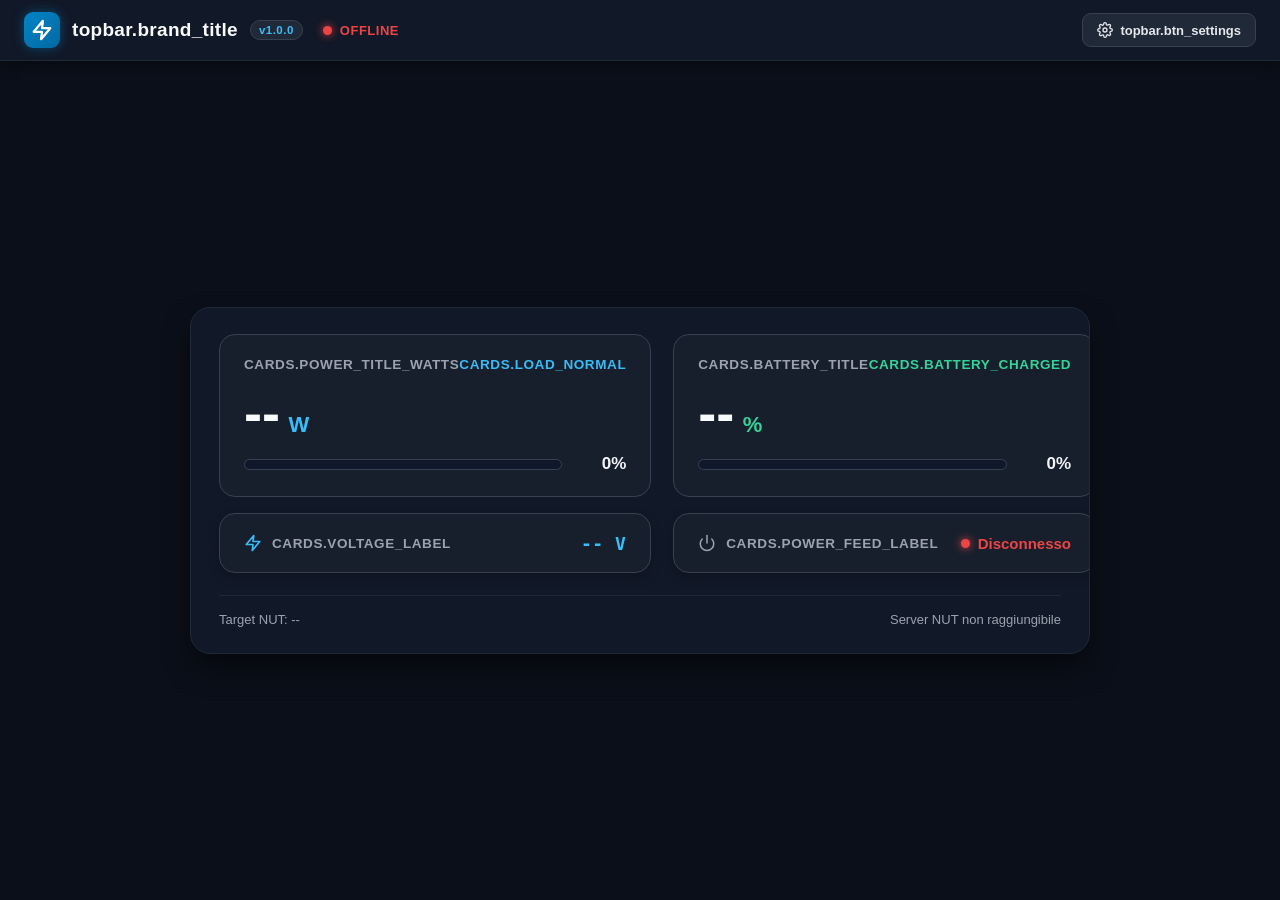
==== image/static/index.html @ e7d31c5c "Organizing folders" ====
<!DOCTYPE html>
<html lang="it">
<head>
  <meta charset="UTF-8">
  <meta name="viewport" content="width=device-width, initial-scale=1.0">
  <title>UPS Web Dashboard</title>
  <style>
    * {
      box-sizing: border-box;
      margin: 0;
      padding: 0;
      font-family: -apple-system, BlinkMacSystemFont, "Segoe UI", Roboto, Helvetica, Arial, sans-serif;
    }
    
    body {
      background-color: #0b0f19;
      color: #e2e8f0;
      min-height: 100vh;
      display: flex;
      flex-direction: column;
    }

    /* TOP BAR */
    .top-bar {
      width: 100%;
      background: #111827;
      border-bottom: 1px solid #1f2937;
      padding: 12px 24px;
      display: flex;
      justify-content: space-between;
      align-items: center;
      position: sticky;
      top: 0;
      z-index: 40;
      box-shadow: 0 4px 12px rgba(0, 0, 0, 0.4);
    }

    .brand-group {
      display: flex;
      align-items: center;
      gap: 12px;
    }

    .brand-icon {
      width: 36px;
      height: 36px;
      border-radius: 9px;
      background: linear-gradient(135deg, #0284c7, #0369a1);
      display: flex;
      align-items: center;
      justify-content: center;
      color: white;
      box-shadow: 0 0 12px rgba(2, 132, 199, 0.45);
    }

    .brand-title {
      font-size: 19px;
      font-weight: 700;
      letter-spacing: 0.3px;
      color: #f9fafb;
    }

    .version-badge {
      font-size: 11.5px;
      font-weight: 700;
      background: #1f2937;
      border: 1px solid #374151;
      color: #38bdf8;
      padding: 3px 8px;
      border-radius: 999px;
      letter-spacing: 0.5px;
    }

    .status-group {
      display: flex;
      align-items: center;
      gap: 8px;
      margin-left: 8px;
    }

    .status-dot {
      width: 9px;
      height: 9px;
      border-radius: 50%;
      background: #10b981;
      box-shadow: 0 0 8px #10b981;
      transition: all 0.3s ease;
    }

    .status-dot.offline {
      background: #ef4444;
      box-shadow: 0 0 8px #ef4444;
    }

    .status-dot.warning {
      background: #f59e0b;
      box-shadow: 0 0 8px #f59e0b;
    }

    .status-text {
      font-size: 13px;
      font-weight: 600;
      color: #10b981;
      text-transform: uppercase;
      letter-spacing: 0.5px;
    }

    .status-text.offline {
      color: #ef4444;
    }

    .status-text.warning {
      color: #f59e0b;
    }

    /* TOP BAR ACTIONS */
    .top-actions {
      display: flex;
      align-items: center;
      gap: 10px;
    }

    .tab-group {
      display: flex;
      background: #1f2937;
      padding: 3px;
      border-radius: 8px;
      border: 1px solid #374151;
    }

    .tab-btn {
      background: transparent;
      border: none;
      color: #9ca3af;
      padding: 6px 14px;
      font-size: 13px;
      font-weight: 600;
      border-radius: 6px;
      cursor: pointer;
      transition: all 0.2s ease;
    }

    .tab-btn.active {
      background: #0284c7;
      color: #ffffff;
      box-shadow: 0 2px 4px rgba(0,0,0,0.3);
    }

    .action-btn {
      background: #1f2937;
      border: 1px solid #374151;
      color: #e5e7eb;
      padding: 8px 14px;
      font-size: 13px;
      font-weight: 600;
      border-radius: 9px;
      cursor: pointer;
      display: flex;
      align-items: center;
      gap: 7px;
      transition: all 0.2s ease;
    }

    .action-btn:hover {
      background: #374151;
      color: #ffffff;
    }

    .action-btn.btn-lock {
      display: none; /* Shown if auth required */
      color: #38bdf8;
    }

    /* MAIN CONTENT */
    .main-wrapper {
      flex: 1;
      display: flex;
      flex-direction: column;
      align-items: center;
      justify-content: center;
      padding: 28px 20px;
      max-width: 940px;
      width: 100%;
      margin: 0 auto;
    }

    .dashboard-panel {
      width: 100%;
      background: #111827;
      border: 1px solid #1f2937;
      border-radius: 20px;
      padding: 26px 28px;
      box-shadow: 0 15px 30px -5px rgba(0, 0, 0, 0.6);
      position: relative;
      overflow: hidden;
    }

    .grid {
      display: grid;
      grid-template-columns: 1fr 1fr;
      gap: 22px;
    }

    .dash-col {
      display: flex;
      flex-direction: column;
      gap: 16px;
    }

    .dash-col .card {
      flex: 1;
    }

    @media (max-width: 600px) {
      .grid {
        grid-template-columns: 1fr;
      }
      .brand-title {
        display: none;
      }
      .top-bar {
        padding: 10px 14px;
      }
    }

    .card {
      background: rgba(31, 41, 55, 0.45);
      border: 1px solid #374151;
      border-radius: 16px;
      padding: 22px 24px;
      display: flex;
      flex-direction: column;
      justify-content: space-between;
      min-height: 160px;
      transition: border-color 0.3s ease;
    }

    .card:hover {
      border-color: #4b5563;
    }

    .card-header {
      display: flex;
      justify-content: space-between;
      align-items: center;
      font-size: 13.5px;
      text-transform: uppercase;
      font-weight: 700;
      letter-spacing: 0.6px;
      color: #9ca3af;
      margin-bottom: 14px;
    }

    .val-large {
      font-size: 54px;
      font-weight: 800;
      color: #f9fafb;
      line-height: 1;
    }

    .val-unit {
      font-size: 22px;
      font-weight: 700;
      margin-left: 4px;
    }

    .unit-power { color: #38bdf8; }
    .unit-batt { color: #34d399; }

    /* Mode: Progress Bar */
    .bar-mode {
      display: flex;
      flex-direction: column;
      gap: 14px;
    }

    .bar-row {
      display: flex;
      align-items: center;
      gap: 12px;
    }

    .progress-track {
      flex: 1;
      height: 11px;
      background: #0f172a;
      border-radius: 999px;
      overflow: hidden;
      border: 1px solid #374151;
    }

    .progress-fill {
      height: 100%;
      border-radius: 999px;
      transition: width 0.4s ease, background 0.4s ease;
    }

    .fill-power {
      background: linear-gradient(90deg, #0284c7, #38bdf8);
      box-shadow: 0 0 10px rgba(56, 189, 248, 0.4);
    }

    .fill-batt {
      background: linear-gradient(90deg, #059669, #34d399);
      box-shadow: 0 0 10px rgba(52, 211, 153, 0.4);
    }

    .pct-label {
      font-size: 17px;
      font-weight: 800;
      font-variant-numeric: tabular-nums;
      color: #f3f4f6;
      min-width: 52px;
      text-align: right;
    }

    /* Mode: Half-Circle Gauge */
    .gauge-mode {
      display: flex;
      align-items: center;
      justify-content: space-between;
    }

    .gauge-container {
      position: relative;
      width: 105px;
      height: 68px;
      display: flex;
      align-items: flex-end;
      justify-content: center;
    }

    .gauge-svg {
      width: 105px;
      height: 68px;
    }

    .gauge-bg {
      fill: none;
      stroke: #374151;
      stroke-width: 8;
      stroke-linecap: round;
    }

    .gauge-val {
      fill: none;
      stroke-width: 8;
      stroke-linecap: round;
      stroke-dasharray: 110;
      stroke-dashoffset: 110;
      transition: stroke-dashoffset 0.5s ease, stroke 0.4s ease;
    }

    .gauge-power {
      stroke: #38bdf8;
      filter: drop-shadow(0 0 6px rgba(56, 189, 248, 0.5));
    }

    .gauge-batt {
      stroke: #34d399;
      filter: drop-shadow(0 0 6px rgba(52, 211, 153, 0.5));
    }

    .gauge-text {
      position: absolute;
      bottom: 3px;
      font-size: 17px;
      font-weight: 800;
      font-variant-numeric: tabular-nums;
      color: #f9fafb;
    }

    /* SUB-BAR INFO */
    .sub-bar {
      margin-top: 22px;
      padding-top: 16px;
      border-top: 1px solid #1f2937;
      display: flex;
      justify-content: space-between;
      align-items: center;
      font-size: 13px;
      color: #9ca3af;
    }

    /* SETTINGS MODAL */
    .modal-overlay {
      position: fixed;
      inset: 0;
      background: rgba(11, 15, 25, 0.85);
      backdrop-filter: blur(8px);
      display: none;
      align-items: center;
      justify-content: center;
      z-index: 100;
      padding: 16px;
    }

    .modal-overlay.active {
      display: flex;
    }

    .modal-card {
      background: #111827;
      border: 1px solid #374151;
      border-radius: 20px;
      width: 100%;
      max-width: 550px;
      padding: 24px;
      box-shadow: 0 25px 50px -12px rgba(0, 0, 0, 0.8);
      position: relative;
    }

    .modal-header {
      display: flex;
      justify-content: space-between;
      align-items: center;
      padding-bottom: 14px;
      border-bottom: 1px solid #1f2937;
      margin-bottom: 16px;
    }

    .modal-title {
      font-size: 18px;
      font-weight: 700;
      color: #f9fafb;
    }

    .close-btn {
      background: transparent;
      border: none;
      color: #9ca3af;
      font-size: 24px;
      cursor: pointer;
      line-height: 1;
    }

    .close-btn:hover {
      color: #ffffff;
    }

    /* MODAL TABS */
    .modal-tabs {
      display: flex;
      gap: 7px;
      background: #0b0f19;
      border: 1px solid #1f2937;
      border-radius: 12px;
      padding: 5px;
      margin-bottom: 20px;
    }

    .modal-tab-btn {
      flex: 1;
      background: transparent;
      border: 1px solid transparent;
      color: #9ca3af;
      padding: 8px 12px;
      font-size: 12.5px;
      font-weight: 600;
      border-radius: 8px;
      cursor: pointer;
      display: flex;
      align-items: center;
      justify-content: center;
      gap: 7px;
      transition: all 0.2s ease;
    }

    .modal-tab-btn:hover {
      color: #f9fafb;
      background: rgba(255, 255, 255, 0.03);
    }

    .modal-tab-btn.active {
      background: #1f2937;
      color: #38bdf8;
      border-color: rgba(56, 189, 248, 0.3);
      box-shadow: 0 2px 4px rgba(0, 0, 0, 0.25);
    }

    .tab-pane {
      min-height: 200px;
    }

    /* MODE CARDS (ASPETTO TAB) */
    .mode-options-grid {
      display: grid;
      grid-template-columns: 1fr 1fr;
      gap: 12px;
      margin-top: 8px;
    }

    .mode-card {
      background: #0b0f19;
      border: 1px solid #1f2937;
      border-radius: 12px;
      padding: 14px;
      cursor: pointer;
      display: flex;
      flex-direction: column;
      justify-content: space-between;
      gap: 10px;
      transition: all 0.2s ease;
      user-select: none;
    }

    .mode-card:hover {
      border-color: #374151;
      background: #0e1526;
    }

    .mode-card.active {
      border-color: #38bdf8;
      background: rgba(2, 132, 199, 0.1);
      box-shadow: 0 0 0 1px #38bdf8;
    }

    .mode-card-header {
      display: flex;
      align-items: center;
      gap: 8px;
    }

    .mode-radio {
      width: 14px;
      height: 14px;
      border-radius: 50%;
      border: 2px solid #4b5563;
      position: relative;
      flex-shrink: 0;
      transition: all 0.2s ease;
    }

    .mode-card.active .mode-radio {
      border-color: #38bdf8;
    }

    .mode-card.active .mode-radio::after {
      content: '';
      position: absolute;
      width: 6px;
      height: 6px;
      background: #38bdf8;
      border-radius: 50%;
      top: 50%;
      left: 50%;
      transform: translate(-50%, -50%);
    }

    .mode-title {
      font-size: 13.5px;
      font-weight: 700;
      color: #f9fafb;
    }

    .mode-desc {
      font-size: 12px;
      color: #9ca3af;
      line-height: 1.45;
    }

    .mode-preview-bar {
      height: 6px;
      background: #1f2937;
      border-radius: 999px;
      overflow: hidden;
      margin-top: 4px;
    }

    .mode-preview-fill {
      height: 100%;
      width: 65%;
      background: linear-gradient(90deg, #0284c7, #38bdf8);
      border-radius: 999px;
    }

    .mode-preview-gauge {
      display: flex;
      justify-content: center;
      margin-top: 4px;
    }

    /* SECURITY STATUS BANNER */
    .security-status {
      display: flex;
      align-items: center;
      gap: 10px;
      padding: 12px 16px;
      background: #0b0f19;
      border: 1px solid #1f2937;
      border-radius: 10px;
      font-size: 13px;
      color: #9ca3af;
    }

    .security-status.protected {
      color: #34d399;
      border-color: rgba(52, 211, 153, 0.3);
    }

    /* STATUS TAB IN SETTINGS */
    .status-grid {
      display: flex;
      flex-direction: column;
      gap: 12px;
    }

    .status-card {
      background: #0b0f19;
      border: 1px solid #1f2937;
      border-radius: 14px;
      padding: 14px 16px;
    }

    .status-header {
      display: flex;
      justify-content: space-between;
      align-items: center;
      margin-bottom: 10px;
      padding-bottom: 8px;
      border-bottom: 1px solid #1f2937;
    }

    .status-title {
      font-size: 12.5px;
      font-weight: 700;
      color: #38bdf8;
      text-transform: uppercase;
      letter-spacing: 0.5px;
    }

    .status-pill {
      display: inline-flex;
      align-items: center;
      gap: 6px;
      padding: 3px 9px;
      border-radius: 999px;
      font-size: 11px;
      font-weight: 700;
      text-transform: uppercase;
    }

    .status-pill.online {
      background: rgba(16, 185, 129, 0.15);
      color: #34d399;
      border: 1px solid rgba(52, 211, 153, 0.3);
    }

    .status-pill.offline {
      background: rgba(239, 68, 68, 0.15);
      color: #ef4444;
      border: 1px solid rgba(239, 68, 68, 0.3);
    }

    .status-pill.warning {
      background: rgba(245, 158, 11, 0.15);
      color: #f59e0b;
      border: 1px solid rgba(245, 158, 11, 0.3);
    }

    .status-content {
      display: flex;
      flex-direction: column;
      gap: 7px;
    }

    .status-row {
      display: flex;
      justify-content: space-between;
      align-items: center;
      font-size: 13px;
      padding: 3px 0;
    }

    .status-label {
      color: #9ca3af;
    }

    .status-value {
      color: #f9fafb;
      font-weight: 600;
    }

    .status-error-box {
      background: rgba(239, 68, 68, 0.12);
      border: 1px solid rgba(239, 68, 68, 0.3);
      color: #fca5a5;
      padding: 8px 12px;
      border-radius: 8px;
      font-size: 12.5px;
      margin-top: 6px;
      display: flex;
      align-items: center;
      gap: 6px;
    }

    .ups-state-badge {
      font-size: 11px;
      font-weight: 700;
      padding: 2px 8px;
      border-radius: 999px;
      background: rgba(56, 189, 248, 0.12);
      color: #38bdf8;
      border: 1px solid rgba(56, 189, 248, 0.3);
      margin-left: 6px;
    }

    .ups-state-badge.battery {
      background: rgba(245, 158, 11, 0.15);
      color: #f59e0b;
      border-color: rgba(245, 158, 11, 0.3);
    }

    /* SEPARATE METRIC BOXES (TENSIONE & ALIMENTAZIONE SOTTO LE CARD) */
    .sub-card {
      background: rgba(31, 41, 55, 0.45);
      border: 1px solid #374151;
      border-radius: 16px;
      padding: 16px 24px;
      display: flex;
      align-items: center;
      justify-content: space-between;
      min-height: 60px;
      transition: all 0.25s ease;
      box-shadow: 0 4px 12px rgba(0, 0, 0, 0.2);
    }

    .sub-card:hover {
      border-color: #4b5563;
      background: rgba(31, 41, 55, 0.65);
    }

    .subbox-label {
      display: flex;
      align-items: center;
      gap: 10px;
      font-size: 13.5px;
      font-weight: 700;
      color: #9ca3af;
      text-transform: uppercase;
      letter-spacing: 0.6px;
    }

    .subbox-badge {
      display: inline-flex;
      align-items: center;
      gap: 8px;
      font-size: 15px;
      font-weight: 700;
    }

    .subbox-badge.voltage {
      color: #38bdf8;
      font-family: ui-monospace, SFMono-Regular, Menlo, Monaco, Consolas, monospace;
      font-size: 18px;
      font-weight: 800;
      letter-spacing: 0.5px;
    }

    .subbox-badge.online {
      color: #34d399;
    }

    .subbox-badge.battery {
      color: #f59e0b;
    }

    .subbox-badge.offline {
      color: #ef4444;
    }

    .poll-presets {
      display: flex;
      gap: 6px;
    }

    .preset-btn {
      background: #0b0f19;
      border: 1px solid #374151;
      color: #9ca3af;
      padding: 6px 11px;
      font-size: 12.5px;
      font-weight: 600;
      border-radius: 7px;
      cursor: pointer;
      transition: all 0.2s ease;
    }

    .preset-btn:hover {
      background: #1f2937;
      color: #38bdf8;
      border-color: #38bdf8;
    }

    .preset-btn.active {
      background: #0284c7;
      color: #ffffff;
      border-color: #0284c7;
    }

    .form-section {
      margin-bottom: 18px;
    }

    .section-label {
      font-size: 12.5px;
      font-weight: 700;
      text-transform: uppercase;
      letter-spacing: 0.5px;
      color: #38bdf8;
      margin-bottom: 10px;
    }

    .form-row {
      display: grid;
      grid-template-columns: 1fr 1fr;
      gap: 12px;
      margin-bottom: 10px;
    }

    .form-group {
      display: flex;
      flex-direction: column;
      gap: 5px;
    }

    .form-group label {
      font-size: 12.5px;
      color: #9ca3af;
    }

    .form-input {
      background: #0b0f19;
      border: 1px solid #374151;
      color: #f9fafb;
      padding: 9px 12px;
      font-size: 13.5px;
      border-radius: 9px;
      outline: none;
      transition: border-color 0.2s ease;
    }

    .form-input:focus {
      border-color: #38bdf8;
    }

    select.form-input {
      cursor: pointer;
      appearance: none;
      -webkit-appearance: none;
      background-image: url("data:image/svg+xml,%3Csvg xmlns='http://www.w3.org/2000/svg' width='12' height='12' viewBox='0 0 24 24' fill='none' stroke='%239ca3af' stroke-width='2.5' stroke-linecap='round' stroke-linejoin='round'%3E%3Cpolyline points='6 9 12 15 18 9'%3E%3C/polyline%3E%3C/svg%3E");
      background-repeat: no-repeat;
      background-position: right 14px center;
      padding-right: 36px;
    }

    .modal-actions {
      display: flex;
      justify-content: flex-end;
      gap: 12px;
      margin-top: 22px;
      padding-top: 16px;
      border-top: 1px solid #1f2937;
    }

    .btn-save {
      background: #0284c7;
      color: white;
      border: none;
      padding: 9px 18px;
      font-size: 13.5px;
      font-weight: 700;
      border-radius: 9px;
      cursor: pointer;
      transition: background 0.2s ease;
    }

    .btn-save:hover {
      background: #0369a1;
    }

    .btn-cancel {
      background: transparent;
      color: #9ca3af;
      border: 1px solid #374151;
      padding: 9px 16px;
      font-size: 13.5px;
      font-weight: 600;
      border-radius: 9px;
      cursor: pointer;
    }

    .btn-cancel:hover {
      background: #1f2937;
      color: #f9fafb;
    }

    .toast-msg {
      font-size: 12.5px;
      min-height: 18px;
      margin-top: 8px;
    }

    /* LOCK SCREEN */
    .lock-overlay {
      position: fixed;
      inset: 0;
      background: rgba(11, 15, 25, 0.95);
      backdrop-filter: blur(10px);
      display: none;
      align-items: center;
      justify-content: center;
      z-index: 200;
      padding: 20px;
    }

    .lock-overlay.active {
      display: flex;
    }

    .lock-card {
      background: #111827;
      border: 1px solid #374151;
      padding: 32px 28px;
      border-radius: 20px;
      width: 100%;
      max-width: 360px;
      text-align: center;
      box-shadow: 0 25px 50px rgba(0,0,0,0.7);
    }
  </style>
</head>
<body>

  <!-- TOP BAR -->
  <header class="top-bar">
    <div class="brand-group">
      <div class="brand-icon">
        <svg width="22" height="22" viewBox="0 0 24 24" fill="none" stroke="currentColor" stroke-width="2.5" stroke-linecap="round" stroke-linejoin="round">
          <polygon points="13 2 3 14 12 14 11 22 21 10 12 10 13 2"></polygon>
        </svg>
      </div>
      <span class="brand-title" data-i18n="topbar.brand_title">UPS Dashboard</span>
      <span id="badge-version" class="version-badge">v1.0.0</span>

      <div class="status-group">
        <div id="conn-dot" class="status-dot"></div>
        <span id="conn-text" class="status-text" data-i18n="topbar.status_online">Online</span>
      </div>
    </div>

    <div class="top-actions">
      <!-- SETTINGS BUTTON -->
      <button class="action-btn" onclick="openSettingsModal()" data-i18n-title="topbar.btn_settings_title" title="Impostazioni Server NUT e Dashboard">
        <svg width="16" height="16" viewBox="0 0 24 24" fill="none" stroke="currentColor" stroke-width="2" stroke-linecap="round" stroke-linejoin="round">
          <circle cx="12" cy="12" r="3"></circle>
          <path d="M19.4 15a1.65 1.65 0 0 0 .33 1.82l.06.06a2 2 0 0 1 0 2.83 2 2 0 0 1-2.83 0l-.06-.06a1.65 1.65 0 0 0-1.82-.33 1.65 1.65 0 0 0-1 1.51V21a2 2 0 0 1-2 2 2 2 0 0 1-2-2v-.09A1.65 1.65 0 0 0 9 19.4a1.65 1.65 0 0 0-1.82.33l-.06.06a2 2 0 0 1-2.83 0 2 2 0 0 1 0-2.83l.06-.06a1.65 1.65 0 0 0 .33-1.82 1.65 1.65 0 0 0-1.51-1H3a2 2 0 0 1-2-2 2 2 0 0 1 2-2h.09A1.65 1.65 0 0 0 4.6 9a1.65 1.65 0 0 0-.33-1.82l-.06-.06a2 2 0 0 1 0-2.83 2 2 0 0 1 2.83 0l.06.06a1.65 1.65 0 0 0 1.82.33H9a1.65 1.65 0 0 0 1-1.51V3a2 2 0 0 1 2-2 2 2 0 0 1 2 2v.09a1.65 1.65 0 0 0 1 1.51 1.65 1.65 0 0 0 1.82-.33l.06-.06a2 2 0 0 1 2.83 0 2 2 0 0 1 0 2.83l-.06.06a1.65 1.65 0 0 0-.33 1.82V9a1.65 1.65 0 0 0 1.51 1H21a2 2 0 0 1 2 2 2 2 0 0 1-2 2h-.09a1.65 1.65 0 0 0-1.51 1z"></path>
        </svg>
        <span data-i18n="topbar.btn_settings">Impostazioni</span>
      </button>

      <!-- LOCK / LOGOUT BUTTON -->
      <button id="btn-lock" class="action-btn btn-lock" onclick="doLogout()" data-i18n-title="topbar.btn_lock_title" title="Blocca sessione">
        <svg width="14" height="14" viewBox="0 0 24 24" fill="none" stroke="currentColor" stroke-width="2.5" stroke-linecap="round" stroke-linejoin="round">
          <rect x="3" y="11" width="18" height="11" rx="2" ry="2"></rect>
          <path d="M7 11V7a5 5 0 0 1 10 0v4"></path>
        </svg>
        <span data-i18n="topbar.btn_lock">Lock</span>
      </button>
    </div>
  </header>

  <!-- MAIN DASHBOARD CONTENT -->
  <main class="main-wrapper">
    <div class="dashboard-panel">
      
      <div class="grid">
        
        <!-- COLONNA SINISTRA: CONSUMO/CARICO & TENSIONE -->
        <div class="dash-col">
          <!-- CARD 1: CONSUMO & CARICO -->
          <div class="card">
            <div class="card-header">
              <span id="title-card-power" data-i18n="cards.power_title_watts">Consumo & Carico</span>
              <span id="label-load-status" style="color: #38bdf8;" data-i18n="cards.load_normal">Normale</span>
            </div>

            <!-- Mode A: Progress Bar -->
            <div id="power-view-bars" class="bar-mode">
              <div id="wrapper-watts-bars">
                <span id="val-watts-bars" class="val-large">--</span>
                <span class="val-unit unit-power">W</span>
              </div>
              <div class="bar-row">
                <div class="progress-track">
                  <div id="bar-load-fill" class="progress-fill fill-power" style="width: 0%;"></div>
                </div>
                <span id="pct-load-bars" class="pct-label">0%</span>
              </div>
            </div>

            <!-- Mode B: Half-Circle Gauge -->
            <div id="power-view-gauge" class="gauge-mode" style="display: none;">
              <div id="wrapper-watts-gauge">
                <span id="val-watts-gauge" class="val-large">--</span>
                <span class="val-unit unit-power">W</span>
              </div>
              <div class="gauge-container">
                <svg class="gauge-svg" viewBox="0 0 100 65">
                  <path class="gauge-bg" d="M 15 55 A 35 35 0 0 1 85 55" />
                  <path id="arc-load" class="gauge-val gauge-power" d="M 15 55 A 35 35 0 0 1 85 55" />
                </svg>
                <span id="pct-load-gauge" class="gauge-text">0%</span>
              </div>
            </div>
          </div>

          <!-- BOX SEPARATO: TENSIONE SOTTO IL CONSUMO/UTILIZZO -->
          <div class="sub-card">
            <div class="subbox-label">
              <svg width="18" height="18" viewBox="0 0 24 24" fill="none" stroke="#38bdf8" stroke-width="2.2" stroke-linecap="round" stroke-linejoin="round">
                <polygon points="13 2 3 14 12 14 11 22 21 10 12 10 13 2"></polygon>
              </svg>
              <span data-i18n="cards.voltage_label">Tensione</span>
            </div>
            <div id="subbox-voltage-val" class="subbox-badge voltage">-- V</div>
          </div>
        </div>

        <!-- COLONNA DESTRA: STATO BATTERIA & ALIMENTAZIONE -->
        <div class="dash-col">
          <!-- CARD 2: STATO BATTERIA -->
          <div class="card">
            <div class="card-header">
              <span data-i18n="cards.battery_title">Stato Batteria</span>
              <span id="label-batt-status" style="color: #34d399;" data-i18n="cards.battery_charged">Carica</span>
            </div>

            <!-- Mode A: Progress Bar -->
            <div id="batt-view-bars" class="bar-mode">
              <div>
                <span id="val-batt-bars" class="val-large">--</span>
                <span class="val-unit unit-batt">%</span>
              </div>
              <div class="bar-row">
                <div class="progress-track">
                  <div id="bar-batt-fill" class="progress-fill fill-batt" style="width: 0%;"></div>
                </div>
                <span id="pct-batt-bars" class="pct-label">0%</span>
              </div>
            </div>

            <!-- Mode B: Half-Circle Gauge -->
            <div id="batt-view-gauge" class="gauge-mode" style="display: none;">
              <div>
                <span id="val-batt-gauge" class="val-large">--</span>
                <span class="val-unit unit-batt">%</span>
              </div>
              <div class="gauge-container">
                <svg class="gauge-svg" viewBox="0 0 100 65">
                  <path class="gauge-bg" d="M 15 55 A 35 35 0 0 1 85 55" />
                  <path id="arc-batt" class="gauge-val gauge-batt" d="M 15 55 A 35 35 0 0 1 85 55" />
                </svg>
                <span id="pct-batt-gauge" class="gauge-text">0%</span>
              </div>
            </div>
          </div>

          <!-- BOX SEPARATO: ALIMENTAZIONE SOTTO LA BATTERIA -->
          <div class="sub-card">
            <div class="subbox-label">
              <svg width="18" height="18" viewBox="0 0 24 24" fill="none" stroke="currentColor" stroke-width="2" stroke-linecap="round" stroke-linejoin="round">
                <path d="M18.36 6.64a9 9 0 1 1-12.73 0"></path>
                <line x1="12" y1="2" x2="12" y2="12"></line>
              </svg>
              <span data-i18n="cards.power_feed_label">Alimentazione</span>
            </div>
            <div id="subbox-mode-container" class="subbox-badge online">
              <span id="subbox-mode-dot" class="status-dot"></span>
              <span id="subbox-mode-text" data-i18n="cards.feed_online">Rete elettrica</span>
            </div>
          </div>
        </div>

      </div>

      <!-- SUB-BAR METADATA -->
      <div class="sub-bar">
        <div>
          <span id="info-target-server">Target NUT: --</span>
        </div>
        <div id="last-update-time" data-i18n="subbar.waiting_data">In attesa dati...</div>
      </div>

    </div>
  </main>

  <!-- SETTINGS MODAL -->
  <div id="settings-modal" class="modal-overlay">
    <div class="modal-card">
      <div class="modal-header">
        <h3 class="modal-title" data-i18n="modal.title">Impostazioni Dashboard</h3>
        <button class="close-btn" onclick="closeSettingsModal()">&times;</button>
      </div>

      <!-- MODAL TABS -->
      <div class="modal-tabs">
        <button type="button" id="tab-btn-status" class="modal-tab-btn active" onclick="switchSettingsTab('status')">
          <svg width="15" height="15" viewBox="0 0 24 24" fill="none" stroke="currentColor" stroke-width="2" stroke-linecap="round" stroke-linejoin="round">
            <polyline points="22 12 18 12 15 21 9 3 6 12 2 12"></polyline>
          </svg>
          <span data-i18n="modal.tab_status">Stato</span>
        </button>
        <button type="button" id="tab-btn-nut" class="modal-tab-btn" onclick="switchSettingsTab('nut')">
          <svg width="15" height="15" viewBox="0 0 24 24" fill="none" stroke="currentColor" stroke-width="2" stroke-linecap="round" stroke-linejoin="round">
            <rect x="2" y="2" width="20" height="8" rx="2" ry="2"></rect>
            <rect x="2" y="14" width="20" height="8" rx="2" ry="2"></rect>
            <line x1="6" y1="6" x2="6.01" y2="6"></line>
            <line x1="6" y1="18" x2="6.01" y2="18"></line>
          </svg>
          <span data-i18n="modal.tab_nut">Server NUT</span>
        </button>
        <button type="button" id="tab-btn-appearance" class="modal-tab-btn" onclick="switchSettingsTab('appearance')">
          <svg width="15" height="15" viewBox="0 0 24 24" fill="none" stroke="currentColor" stroke-width="2" stroke-linecap="round" stroke-linejoin="round">
            <circle cx="12" cy="12" r="10"></circle>
            <path d="M12 2a10 10 0 0 1 10 10c0 5.523-4.477 10-10 10"></path>
            <path d="M12 6v6l4 2"></path>
          </svg>
          <span data-i18n="modal.tab_appearance">Aspetto</span>
        </button>
        <button type="button" id="tab-btn-security" class="modal-tab-btn" onclick="switchSettingsTab('security')">
          <svg width="15" height="15" viewBox="0 0 24 24" fill="none" stroke="currentColor" stroke-width="2" stroke-linecap="round" stroke-linejoin="round">
            <rect x="3" y="11" width="18" height="11" rx="2" ry="2"></rect>
            <path d="M7 11V7a5 5 0 0 1 10 0v4"></path>
          </svg>
          <span data-i18n="modal.tab_security">Sicurezza</span>
        </button>
      </div>

      <form id="settings-form" novalidate onsubmit="handleSaveSettings(event)">
        
        <!-- TAB 0: STATO -->
        <div id="tab-pane-status" class="tab-pane">
          <div class="status-grid">
            
            <!-- Connessione Server NUT -->
            <div class="status-card">
              <div class="status-header">
                <span class="status-title" data-i18n="tab_status.card_conn_title">Connessione Server NUT</span>
                <span id="stat-pill-conn" class="status-pill online">ONLINE</span>
              </div>
              <div class="status-content">
                <div class="status-row">
                  <span class="status-label" data-i18n="tab_status.field_host_port">Host & Porta</span>
                  <span id="stat-val-target" class="status-value">--</span>
                </div>
                <div class="status-row">
                  <span class="status-label" data-i18n="tab_status.field_ups_id">Identificativo UPS</span>
                  <span id="stat-val-ups" class="status-value">--</span>
                </div>
                <div class="status-row">
                  <span class="status-label" data-i18n="tab_status.field_last_sync">Ultimo Sync</span>
                  <span id="stat-val-sync" class="status-value">--</span>
                </div>
                <div id="stat-box-error" class="status-error-box" style="display: none;">
                  <svg width="14" height="14" viewBox="0 0 24 24" fill="none" stroke="currentColor" stroke-width="2"><circle cx="12" cy="12" r="10"></circle><line x1="12" y1="8" x2="12" y2="12"></line><line x1="12" y1="16" x2="12.01" y2="16"></line></svg>
                  <span id="stat-msg-error">Errore di connessione</span>
                </div>
              </div>
            </div>

            <!-- Stato Operativo Hardware UPS -->
            <div class="status-card">
              <div class="status-header">
                <span class="status-title" data-i18n="tab_status.card_ups_title">Stato Operativo UPS</span>
                <span id="stat-pill-mode" class="status-pill online">IN LINEA (OL)</span>
              </div>
              <div class="status-content">
                <div class="status-row">
                  <span class="status-label" data-i18n="tab_status.field_feed">Alimentazione</span>
                  <span id="stat-val-mode" class="status-value">Rete elettrica</span>
                </div>
                <div class="status-row">
                  <span class="status-label" data-i18n="tab_status.field_model">Modello Rilevato</span>
                  <span id="stat-val-model" class="status-value">--</span>
                </div>
                <div class="status-row">
                  <span class="status-label" data-i18n="tab_status.field_max_watts">Potenza Massima</span>
                  <span id="stat-val-maxwatts" class="status-value">-- W</span>
                </div>
                <div class="status-row">
                  <span class="status-label" data-i18n="tab_status.field_metrics">Carico / Batteria</span>
                  <span id="stat-val-metrics" class="status-value">-- % / -- %</span>
                </div>
                <div class="status-row">
                  <span class="status-label" data-i18n="tab_status.field_refresh_rate">Frequenza Refresh</span>
                  <span id="stat-val-poll" class="status-value">2.0s</span>
                </div>
                <div class="status-row">
                  <span class="status-label" data-i18n="tab_status.field_voltage">Tensione di Rete</span>
                  <span id="stat-val-voltage" class="status-value">-- V</span>
                </div>
              </div>
            </div>

          </div>
        </div>

        <!-- TAB 1: SERVER NUT -->
        <div id="tab-pane-nut" class="tab-pane" style="display: none;">
          <div class="form-section">
            <div class="section-label" data-i18n="tab_nut.section_conn_status">Stato Connessione Attuale</div>
            <div id="nut-status-banner" class="security-status">
              <span id="nut-status-dot" class="status-dot"></span>
              <span id="nut-status-text">In attesa verifica...</span>
            </div>
          </div>
          <div class="form-section">
            <div class="section-label" data-i18n="tab_nut.section_params">Parametri Connessione</div>
            <div class="form-row">
              <div class="form-group">
                <label for="cfg-host" data-i18n="tab_nut.label_host">Host o IP</label>
                <input id="cfg-host" class="form-input" data-i18n-ph="tab_nut.ph_host" placeholder="es. 192.168.1.50">
              </div>
              <div class="form-group">
                <label for="cfg-port" data-i18n="tab_nut.label_port">Porta TCP</label>
                <input id="cfg-port" type="number" class="form-input" placeholder="3493">
              </div>
            </div>
            <div class="form-group">
              <label for="cfg-ups-name" data-i18n="tab_nut.label_ups_name">Nome UPS</label>
              <input id="cfg-ups-name" class="form-input" data-i18n-ph="tab_nut.ph_ups_name" placeholder="ups">
            </div>
          </div>

          <div class="form-section">
            <div class="section-label" data-i18n="tab_nut.section_credentials">Credenziali Demone NUT (Opzionali)</div>
            <div class="form-row">
              <div class="form-group">
                <label for="cfg-nut-user" data-i18n="tab_nut.label_nut_user">Username NUT</label>
                <input id="cfg-nut-user" class="form-input" data-i18n-ph="tab_nut.ph_nut_user" placeholder="es. upsmon">
              </div>
              <div class="form-group">
                <label for="cfg-nut-pwd" data-i18n="tab_nut.label_nut_pwd">Password NUT</label>
                <input id="cfg-nut-pwd" type="password" class="form-input" placeholder="Lascia vuoto per non cambiare">
              </div>
            </div>
          </div>

          <div class="form-section">
            <div class="section-label" data-i18n="tab_nut.section_polling">Frequenza di Aggiornamento</div>
            <div class="form-group">
              <label for="cfg-poll-interval" data-i18n="tab_nut.label_polling">Intervallo Aggiornamento Dati</label>
              <div style="display: flex; align-items: center; gap: 8px;">
                <input id="cfg-poll-interval" type="number" step="0.5" min="0.5" max="60" class="form-input" style="width: 85px; text-align: center;" placeholder="2.0" oninput="setPollInterval(this.value, false)">
                <span data-i18n="tab_nut.unit_sec" style="font-size: 13px; color: #9ca3af;">sec</span>
                <div class="poll-presets">
                  <button type="button" class="preset-btn" onclick="setPollInterval(1, true)">1s</button>
                  <button type="button" class="preset-btn" onclick="setPollInterval(2, true)">2s</button>
                  <button type="button" class="preset-btn" onclick="setPollInterval(5, true)">5s</button>
                  <button type="button" class="preset-btn" onclick="setPollInterval(10, true)">10s</button>
                </div>
              </div>
              <span data-i18n="tab_nut.desc_polling" style="font-size: 12px; color: #6b7280; margin-top: 5px;">
                Intervallo in secondi tra le interrogazioni al server NUT e il refresh a video (predefinito: 2s).
              </span>
            </div>
          </div>
        </div>

        <!-- TAB 2: ASPETTO (SEMICERCHIO O BARRA & LINGUA) -->
        <div id="tab-pane-appearance" class="tab-pane" style="display: none;">
          <div class="form-section">
            <div class="section-label" data-i18n="tab_appearance.section_style">Stile Indicatori Telemetria</div>
            <div class="mode-options-grid">
              <div id="opt-mode-bars" class="mode-card active" onclick="selectSettingsMode('bars')">
                <div class="mode-card-header">
                  <div class="mode-radio"></div>
                  <span class="mode-title" data-i18n="tab_appearance.mode_bars_title">Barre Orizzontali</span>
                </div>
                <div class="mode-desc" data-i18n="tab_appearance.mode_bars_desc">Visualizzazione lineare e compatta con barre di riempimento a gradiente dinamico.</div>
                <div class="mode-preview-bar">
                  <div class="mode-preview-fill"></div>
                </div>
              </div>

              <div id="opt-mode-gauge" class="mode-card" onclick="selectSettingsMode('gauge')">
                <div class="mode-card-header">
                  <div class="mode-radio"></div>
                  <span class="mode-title" data-i18n="tab_appearance.mode_gauge_title">Semicerchio (Gauge)</span>
                </div>
                <div class="mode-desc" data-i18n="tab_appearance.mode_gauge_desc">Cruscotto grafico con indicatori circolari ad arco SVG ispirati a strumenti analogici.</div>
                <div class="mode-preview-gauge">
                  <svg width="56" height="32" viewBox="0 0 100 55">
                    <path class="gauge-bg" d="M 15 50 A 35 35 0 0 1 85 50" />
                    <path class="gauge-val" d="M 15 50 A 35 35 0 0 1 85 50" style="stroke: #38bdf8; stroke-dasharray: 110; stroke-dashoffset: 40;" />
                  </svg>
                </div>
              </div>
            </div>
            <div style="font-size: 12.5px; color: #6b7280; margin-top: 14px; text-align: center;" data-i18n="tab_appearance.mode_note">
              La modalità scelta viene applicata immediatamente alla dashboard e memorizzata nel browser.
            </div>
          </div>

          <!-- LINGUA DELL'INTERFACCIA -->
          <div class="form-section">
            <div class="section-label" data-i18n="tab_appearance.section_lang">Lingua dell'Interfaccia</div>
            <div class="form-group">
              <select id="cfg-language" class="form-input" onchange="handleLanguageChange(this.value)">
                <option value="auto" data-i18n="tab_appearance.lang_auto">🌐 Automatica (Riconosciuta dal browser)</option>
                <option value="it">🇮🇹 Italiano</option>
                <option value="en">🇬🇧 English</option>
              </select>
              <span style="font-size: 12px; color: #6b7280; margin-top: 5px;" data-i18n="tab_appearance.lang_desc">
                Seleziona la lingua preferita o usa l'impostazione automatica basata sul tuo browser.
              </span>
            </div>
          </div>
        </div>

        <!-- TAB 3: SICUREZZA -->
        <div id="tab-pane-security" class="tab-pane" style="display: none;">
          <div class="form-section">
            <div class="section-label" data-i18n="tab_security.section_auth_status">Stato Autenticazione Portale</div>
            <div id="security-status-badge" class="security-status"></div>
          </div>

          <div class="form-section">
            <div class="section-label" data-i18n="tab_security.section_update_pwd">Aggiorna Password Dashboard</div>
            <div class="form-group">
              <label for="cfg-dash-pwd" data-i18n="tab_security.label_new_pwd">Nuova Password Dashboard</label>
              <input id="cfg-dash-pwd" type="password" class="form-input" data-i18n-ph="tab_security.ph_new_pwd" placeholder="Lascia vuoto per mantenere l'attuale">
              <span style="font-size: 12px; color: #6b7280; margin-top: 5px;" data-i18n="tab_security.pwd_note">
                Cifratura irreversibile con PBKDF2-HMAC-SHA256 (100.000 iterazioni crittografiche).
              </span>
            </div>
          </div>
        </div>

        <div id="settings-toast" class="toast-msg"></div>

        <div class="modal-actions">
          <button type="button" class="btn-cancel" onclick="closeSettingsModal()" data-i18n="modal.btn_cancel">Annulla</button>
          <button type="submit" class="btn-save" data-i18n="modal.btn_save">Salva Modifiche</button>
        </div>

      </form>
    </div>
  </div>

  <!-- PASSWORD LOCK OVERLAY -->
  <div id="lock-screen" class="lock-overlay">
    <div class="lock-card">
      <div style="font-size: 32px; margin-bottom: 10px;">🔒</div>
      <div style="font-size: 19px; font-weight: 700; color: #f9fafb;" data-i18n="lock_screen.title">Accesso Protetto</div>
      <div style="font-size: 13px; color: #9ca3af; margin-top: 6px; margin-bottom: 16px;" data-i18n="lock_screen.desc">Inserisci la password per sbloccare la dashboard</div>
      <form onsubmit="handleLogin(event)">
        <input id="pwd-field" type="password" class="form-input" style="width: 100%; text-align: center; margin-bottom: 14px;" data-i18n-ph="lock_screen.ph_pwd" placeholder="Password..." autocomplete="current-password" required>
        <button type="submit" class="btn-save" style="width: 100%; padding: 11px;" data-i18n="lock_screen.btn_login">Accedi</button>
      </form>
      <div id="login-error" style="color: #ef4444; font-size: 12.5px; margin-top: 10px; min-height: 18px;"></div>
    </div>
  </div>

  <script>
    // ==========================================
    // SELECTION-SAFE DOM HELPERS
    // (Prevents periodic polling from disrupting active user text selection)
    // ==========================================
    function isNodeSelected(node) {
      if (!node) return false;
      const sel = window.getSelection();
      if (!sel || sel.isCollapsed || sel.rangeCount === 0) return false;
      try {
        const range = sel.getRangeAt(0);
        if (typeof range.intersectsNode === 'function') {
          return range.intersectsNode(node);
        }
      } catch (e) {
        // Fallback for exceptional nodes
      }
      return false;
    }

    function safeSetText(elOrId, text) {
      const el = typeof elOrId === 'string' ? document.getElementById(elOrId) : elOrId;
      if (!el) return;
      const str = String(text ?? '');
      if (el.textContent === str) return; // Do not touch DOM node if identical
      if (isNodeSelected(el)) return;     // Do not interrupt active text selection
      el.textContent = str;
    }

    function safeSetClass(elOrId, className) {
      const el = typeof elOrId === 'string' ? document.getElementById(elOrId) : elOrId;
      if (!el) return;
      if (el.className !== className) {
        el.className = className;
      }
    }

    function safeSetStyle(elOrId, prop, value) {
      const el = typeof elOrId === 'string' ? document.getElementById(elOrId) : elOrId;
      if (!el) return;
      if (el.style[prop] !== value) {
        el.style[prop] = value;
      }
    }

    // ==========================================
    // 1. I18N (INTERNATIONALIZATION) MODULE
    // ==========================================
    let currentLangSetting = localStorage.getItem('ups_language') || 'auto';
    let activeLangCode = 'en';
    let availableLocales = [
      { code: 'it', name: 'Italiano', flag: '🇮🇹' },
      { code: 'en', name: 'English', flag: '🇬🇧' }
    ];
    let loadedLocales = {};
    let lastStatsData = null;
    let lastSettingsData = null;

    // Detect browser language (ISO 639-1 code)
    function getBrowserLanguage() {
      const navLang = navigator.language || navigator.userLanguage || 'en';
      return navLang.split('-')[0].toLowerCase();
    }

    // Traverse dot-separated paths in an object
    function getKeyValue(obj, path) {
      if (!obj || !path) return null;
      const parts = path.split('.');
      let cur = obj;
      for (const p of parts) {
        if (cur && typeof cur === 'object' && p in cur) {
          cur = cur[p];
        } else {
          return null;
        }
      }
      return typeof cur === 'string' ? cur : null;
    }

    // Translate string with fallback to English
    function t(key, fallback = '') {
      let val = null;
      if (loadedLocales[activeLangCode]) {
        val = getKeyValue(loadedLocales[activeLangCode], key);
      }
      if (val === null && loadedLocales['en']) {
        val = getKeyValue(loadedLocales['en'], key);
      }
      return val !== null ? val : (fallback || key);
    }

    // Translate UPS status code(s)
    function translateUpsStatus(rawStatus) {
      if (!rawStatus) return t('cards.feed_online', 'Rete elettrica');
      const curMap = loadedLocales[activeLangCode]?.ups_status_map || {};
      const enMap = loadedLocales['en']?.ups_status_map || {};
      const map = Object.assign({}, enMap, curMap);
      if (map[rawStatus]) return map[rawStatus];

      const parts = rawStatus.split(/\s+/);
      const translated = parts.map(p => map[p] || p);
      return translated.join(' • ');
    }

    // Fetch and cache locale JSON
    async function loadLocale(code) {
      if (loadedLocales[code]) return loadedLocales[code];
      try {
        const res = await fetch('/locales/' + code + '.json');
        if (!res.ok) throw new Error('HTTP ' + res.status);
        const data = await res.json();
        loadedLocales[code] = data;
        return data;
      } catch (err) {
        console.warn('Could not load locale ' + code + ':', err);
        return null;
      }
    }

    // Apply translations to all data-i18n attributes
    function applyTranslations() {
      document.querySelectorAll('[data-i18n]').forEach(el => {
        const key = el.getAttribute('data-i18n');
        const translated = t(key);
        if (translated) el.innerText = translated;
      });

      document.querySelectorAll('[data-i18n-ph]').forEach(el => {
        const key = el.getAttribute('data-i18n-ph');
        const translated = t(key);
        if (translated) el.placeholder = translated;
      });

      document.querySelectorAll('[data-i18n-title]').forEach(el => {
        const key = el.getAttribute('data-i18n-title');
        const translated = t(key);
        if (translated) el.title = translated;
      });

      document.documentElement.lang = activeLangCode;
    }

    // Switch and apply language
    async function setLanguage(langCode, save = true) {
      if (save) {
        localStorage.setItem('ups_language', langCode);
        currentLangSetting = langCode;
      }

      let targetCode = 'en';
      if (langCode === 'auto') {
        const bLang = getBrowserLanguage();
        const found = availableLocales.some(l => l.code === bLang);
        targetCode = found ? bLang : 'en';
      } else {
        targetCode = langCode;
      }

      activeLangCode = targetCode;

      // Always load English for fallback
      if (!loadedLocales['en']) {
        await loadLocale('en');
      }

      // Load target if not loaded
      if (activeLangCode !== 'en' && !loadedLocales[activeLangCode]) {
        await loadLocale(activeLangCode);
      }

      const sel = document.getElementById('cfg-language');
      if (sel) {
        sel.value = currentLangSetting;
      }

      applyTranslations();

      if (lastStatsData) {
        updateUI(lastStatsData);
      }
      if (lastSettingsData && document.getElementById('settings-modal').classList.contains('active')) {
        populateSettingsModal(lastSettingsData);
      }
    }

    function handleLanguageChange(val) {
      setLanguage(val, true);
    }

    async function initLocales() {
      try {
        const res = await fetch('/api/locales');
        if (res.ok) {
          const data = await res.json();
          if (Array.isArray(data.locales) && data.locales.length > 0) {
            availableLocales = data.locales;
          }
        }
      } catch (e) {
        console.warn('Using default locales list:', e);
      }

      const sel = document.getElementById('cfg-language');
      if (sel) {
        sel.innerHTML = '';
        const autoOpt = document.createElement('option');
        autoOpt.value = 'auto';
        autoOpt.setAttribute('data-i18n', 'tab_appearance.lang_auto');
        autoOpt.textContent = '🌐 Automatica (Riconosciuta dal browser)';
        sel.appendChild(autoOpt);

        availableLocales.forEach(loc => {
          const opt = document.createElement('option');
          opt.value = loc.code;
          opt.textContent = `${loc.flag} ${loc.name}`;
          sel.appendChild(opt);
        });

        sel.value = currentLangSetting;
      }

      await setLanguage(currentLangSetting, false);
    }

    // ==========================================
    // 2. VIEW MODE & DISPLAY
    // ==========================================
    let currentMode = localStorage.getItem('ups_view_mode') || 'bars';
    switchMode(currentMode, false);

    function switchMode(mode, save = true) {
      currentMode = mode;
      if (save) localStorage.setItem('ups_view_mode', mode);

      const isBars = mode === 'bars';

      const optBars = document.getElementById('opt-mode-bars');
      const optGauge = document.getElementById('opt-mode-gauge');
      if (optBars) optBars.classList.toggle('active', isBars);
      if (optGauge) optGauge.classList.toggle('active', !isBars);

      document.getElementById('power-view-bars').style.display = isBars ? 'flex' : 'none';
      document.getElementById('power-view-gauge').style.display = isBars ? 'none' : 'flex';

      document.getElementById('batt-view-bars').style.display = isBars ? 'flex' : 'none';
      document.getElementById('batt-view-gauge').style.display = isBars ? 'none' : 'flex';
    }

    function selectSettingsMode(mode) {
      switchMode(mode, true);
    }

    // ==========================================
    // 3. POLLING & SETTINGS TABS
    // ==========================================
    function setPollInterval(sec, updateInput = true) {
      const s = parseFloat(sec);
      if (updateInput && !isNaN(s)) {
        document.getElementById('cfg-poll-interval').value = s;
      }
      document.querySelectorAll('.preset-btn').forEach(btn => {
        btn.classList.toggle('active', parseFloat(btn.innerText) === s);
      });
    }

    let currentPollIntervalMs = 2000;
    let pollTimerId = null;

    function restartPolling(seconds) {
      const s = parseFloat(seconds);
      if (!isNaN(s) && s >= 0.5) {
        currentPollIntervalMs = Math.round(s * 1000);
      }
      if (pollTimerId) clearInterval(pollTimerId);
      pollTimerId = setInterval(fetchStats, currentPollIntervalMs);
    }

    function switchSettingsTab(tabName) {
      const tabs = ['status', 'nut', 'appearance', 'security'];
      tabs.forEach(t => {
        const btn = document.getElementById('tab-btn-' + t);
        const pane = document.getElementById('tab-pane-' + t);
        if (btn) btn.classList.toggle('active', t === tabName);
        if (pane) pane.style.display = (t === tabName) ? 'block' : 'none';
      });
    }

    // ==========================================
    // 4. MAIN UI UPDATER
    // ==========================================
    function updateUI(data) {
      lastStatsData = data;
      const isOnline = data.status === 'online';
      
      // Update Version
      if (data.version) {
        safeSetText('badge-version', 'v' + data.version);
      }

      // Connection Status & UPS State
      const dot = document.getElementById('conn-dot');
      const connText = document.getElementById('conn-text');
      const isBattery = data.ups_status_raw && data.ups_status_raw.includes('OB');

      // Target NUT info
      if (data.nut_host && data.nut_port) {
        const ups = data.ups_name ? ` (${data.ups_name})` : '';
        safeSetText('info-target-server', `${t('subbar.target_nut', 'Target NUT')}: ${data.nut_host}:${data.nut_port}${ups}`);
      }

      if (!isOnline) {
        safeSetClass(dot, 'status-dot offline');
        safeSetClass(connText, 'status-text offline');
        safeSetText(connText, t('topbar.status_offline', 'Offline'));
        safeSetText('last-update-time', data.error_message ? (t('subbar.error_prefix', 'Errore: ') + data.error_message) : t('subbar.nut_unreachable', 'Server NUT non raggiungibile'));
        safeSetText('subbox-voltage-val', '-- V');
        safeSetClass('subbox-mode-container', 'subbox-badge offline');
        safeSetText('subbox-mode-text', t('cards.feed_disconnected', 'Disconnesso'));
        safeSetClass('subbox-mode-dot', 'status-dot offline');
        return;
      }

      const displayUpsStatus = translateUpsStatus(data.ups_status_raw || data.ups_status || (isBattery ? 'OB' : 'OL'));

      if (isBattery) {
        safeSetClass(dot, 'status-dot warning');
        safeSetClass(connText, 'status-text warning');
        safeSetText(connText, t('topbar.status_battery', 'Su Batteria (OB)'));
      } else {
        safeSetClass(dot, 'status-dot');
        safeSetClass(connText, 'status-text');
        safeSetText(connText, t('topbar.status_online', 'Online'));
      }

      // Watts
      const hasWatts = data.watts !== null && data.watts !== undefined;
      const titlePower = document.getElementById('title-card-power');
      const wrapWattsBars = document.getElementById('wrapper-watts-bars');
      const wrapWattsGauge = document.getElementById('wrapper-watts-gauge');
      const powerViewGauge = document.getElementById('power-view-gauge');

      if (hasWatts) {
        safeSetText(titlePower, t('cards.power_title_watts', 'Consumo & Carico'));
        safeSetStyle(wrapWattsBars, 'display', 'block');
        safeSetStyle(wrapWattsGauge, 'display', 'block');
        safeSetStyle(powerViewGauge, 'justifyContent', 'space-between');
        safeSetText('val-watts-bars', data.watts);
        safeSetText('val-watts-gauge', data.watts);
      } else {
        safeSetText(titlePower, t('cards.power_title_load', 'Carico UPS'));
        safeSetStyle(wrapWattsBars, 'display', 'none');
        safeSetStyle(wrapWattsGauge, 'display', 'none');
        safeSetStyle(powerViewGauge, 'justifyContent', 'center');
      }

      // Load %
      const load = Math.min(100, Math.max(0, data.load || 0));
      safeSetText('pct-load-bars', load + '%');
      safeSetText('pct-load-gauge', load + '%');

      const barLoad = document.getElementById('bar-load-fill');
      if (barLoad) safeSetStyle(barLoad, 'width', load + '%');

      const arcLoad = document.getElementById('arc-load');
      const offsetLoad = 110 - (110 * (load / 100));
      if (arcLoad) {
        arcLoad.style.strokeDashoffset = String(offsetLoad);
      }

      const loadStatus = document.getElementById('label-load-status');
      if (load > 85) {
        safeSetText(loadStatus, t('cards.load_overload', 'Sovraccarico'));
        safeSetStyle(loadStatus, 'color', '#ef4444');
        if (barLoad) safeSetStyle(barLoad, 'background', '#ef4444');
        if (arcLoad) safeSetStyle(arcLoad, 'stroke', '#ef4444');
      } else if (load > 60) {
        safeSetText(loadStatus, t('cards.load_high', 'Elevato'));
        safeSetStyle(loadStatus, 'color', '#f59e0b');
        if (barLoad) safeSetStyle(barLoad, 'background', '#f59e0b');
        if (arcLoad) safeSetStyle(arcLoad, 'stroke', '#f59e0b');
      } else {
        safeSetText(loadStatus, t('cards.load_normal', 'Normale'));
        safeSetStyle(loadStatus, 'color', '#38bdf8');
        if (barLoad) safeSetStyle(barLoad, 'background', 'linear-gradient(90deg, #0284c7, #38bdf8)');
        if (arcLoad) safeSetStyle(arcLoad, 'stroke', '#38bdf8');
      }

      // Battery %
      const batt = Math.min(100, Math.max(0, data.battery || 0));
      safeSetText('val-batt-bars', batt);
      safeSetText('val-batt-gauge', batt);
      safeSetText('pct-batt-bars', batt + '%');
      safeSetText('pct-batt-gauge', batt + '%');

      const barBatt = document.getElementById('bar-batt-fill');
      if (barBatt) safeSetStyle(barBatt, 'width', batt + '%');

      const arcBatt = document.getElementById('arc-batt');
      const offsetBatt = 110 - (110 * (batt / 100));
      if (arcBatt) {
        arcBatt.style.strokeDashoffset = String(offsetBatt);
      }

      const battStatus = document.getElementById('label-batt-status');
      if (batt <= 20) {
        safeSetText(battStatus, t('cards.battery_critical', 'Critica'));
        safeSetStyle(battStatus, 'color', '#ef4444');
        if (barBatt) safeSetStyle(barBatt, 'background', '#ef4444');
        if (arcBatt) safeSetStyle(arcBatt, 'stroke', '#ef4444');
      } else if (batt <= 50) {
        safeSetText(battStatus, t('cards.battery_medium', 'Media'));
        safeSetStyle(battStatus, 'color', '#f59e0b');
        if (barBatt) safeSetStyle(barBatt, 'background', '#f59e0b');
        if (arcBatt) safeSetStyle(arcBatt, 'stroke', '#f59e0b');
      } else {
        safeSetText(battStatus, t('cards.battery_charged', 'Carica'));
        safeSetStyle(battStatus, 'color', '#34d399');
        if (barBatt) safeSetStyle(barBatt, 'background', 'linear-gradient(90deg, #059669, #34d399)');
        if (arcBatt) safeSetStyle(arcBatt, 'stroke', '#34d399');
      }

      // Valore tensione nel box sotto l'utilizzo
      if (isOnline && data.voltage !== null && data.voltage !== undefined) {
        const vNum = Number(data.voltage);
        safeSetText('subbox-voltage-val', (vNum % 1 === 0 ? Math.round(vNum) : vNum.toFixed(1)) + ' V');
      } else {
        safeSetText('subbox-voltage-val', isOnline ? '-- V' : '--');
      }

      // Stato alimentazione nel box sotto la percentuale di batteria
      if (isBattery) {
        safeSetClass('subbox-mode-container', 'subbox-badge battery');
        safeSetText('subbox-mode-text', t('cards.feed_battery', 'Batteria'));
        safeSetClass('subbox-mode-dot', 'status-dot warning');
      } else if (data.ups_status_raw && data.ups_status_raw.includes('BYPASS')) {
        safeSetClass('subbox-mode-container', 'subbox-badge warning');
        safeSetText('subbox-mode-text', t('cards.feed_bypass', 'Bypass'));
        safeSetClass('subbox-mode-dot', 'status-dot warning');
      } else {
        safeSetClass('subbox-mode-container', 'subbox-badge online');
        safeSetText('subbox-mode-text', t('cards.feed_online', 'Rete elettrica'));
        safeSetClass('subbox-mode-dot', 'status-dot');
      }

      // Se presente potenza nominale, sincronizza il campo nel tab Stato
      if (data.nominal_watts) {
        safeSetText('stat-val-maxwatts', `${data.nominal_watts} W`);
      }

      // Timestamp
      const now = new Date();
      safeSetText('last-update-time', t('subbar.last_update', 'Ultimo aggiornamento: ') + now.toLocaleTimeString());

      // Show Lock button if server requires password
      if (data.auth_required) {
        safeSetStyle('btn-lock', 'display', 'flex');
      }
    }

    async function fetchStats() {
      try {
        const res = await fetch('/api/stats');
        if (res.status === 401) {
          if (pollTimerId) {
            clearInterval(pollTimerId);
            pollTimerId = null;
          }
          showLockScreen();
          return;
        }
        if (!res.ok) throw new Error('HTTP ' + res.status);
        const data = await res.json();
        hideLockScreen();
        if (data.poll_interval && typeof data.poll_interval === 'number') {
          const expectedMs = Math.round(data.poll_interval * 1000);
          if (expectedMs !== currentPollIntervalMs) {
            restartPolling(data.poll_interval);
          }
        }
        updateUI(data);
      } catch (err) {
        updateUI({ status: 'offline', watts: null, load: 0, battery: 0 });
      }
    }

    // ==========================================
    // 5. LOCK SCREEN & AUTH
    // ==========================================
    function showLockScreen() {
      document.getElementById('lock-screen').classList.add('active');
      document.getElementById('btn-lock').style.display = 'none';
      document.getElementById('pwd-field').focus();
    }

    function hideLockScreen() {
      document.getElementById('lock-screen').classList.remove('active');
      document.getElementById('login-error').innerText = '';
    }

    async function handleLogin(e) {
      e.preventDefault();
      const pwd = document.getElementById('pwd-field').value;
      const errorDiv = document.getElementById('login-error');
      errorDiv.innerText = '';

      try {
        const res = await fetch('/api/login', {
          method: 'POST',
          headers: { 'Content-Type': 'application/json' },
          body: JSON.stringify({ password: pwd })
        });
        const data = await res.json();
        if (res.ok && data.success) {
          document.getElementById('pwd-field').value = '';
          hideLockScreen();
          fetchStats();
          restartPolling(currentPollIntervalMs / 1000);
        } else {
          errorDiv.innerText = data.error || t('lock_screen.err_wrong_pwd', 'Password errata');
        }
      } catch (err) {
        errorDiv.innerText = t('lock_screen.err_conn', 'Errore di connessione al server');
      }
    }

    async function doLogout() {
      try {
        await fetch('/api/logout', { method: 'POST' });
      } catch (e) {}
      if (pollTimerId) {
        clearInterval(pollTimerId);
        pollTimerId = null;
      }
      showLockScreen();
    }

    // ==========================================
    // 6. SETTINGS MODAL & FORM
    // ==========================================
    function populateSettingsModal(cfg) {
      lastSettingsData = cfg;
      document.getElementById('cfg-host').value = cfg.nut_host || '';
      document.getElementById('cfg-port').value = cfg.nut_port || 3493;
      document.getElementById('cfg-ups-name').value = cfg.ups_name || 'ups';
      document.getElementById('cfg-nut-user').value = cfg.nut_user || '';
      
      const pollSec = cfg.poll_interval || 2.0;
      setPollInterval(pollSec, true);

      const nutPwdInput = document.getElementById('cfg-nut-pwd');
      if (cfg.has_nut_password) {
        nutPwdInput.placeholder = t('tab_nut.ph_nut_pwd_set', '•••••••• (già impostata)');
      } else {
        nutPwdInput.placeholder = t('tab_nut.ph_nut_pwd_unset', 'Nessuna password impostata');
      }

      // Populate Status tab
      const isOnline = cfg.server_status === 'online';
      const isBattery = cfg.ups_status_raw && cfg.ups_status_raw.includes('OB');

      const pillConn = document.getElementById('stat-pill-conn');
      if (pillConn) {
        safeSetClass(pillConn, isOnline ? 'status-pill online' : 'status-pill offline');
        safeSetText(pillConn, isOnline ? t('tab_status.conn_online', 'ONLINE') : t('tab_status.conn_offline', 'OFFLINE'));
      }
      safeSetText('stat-val-target', `${cfg.nut_host}:${cfg.nut_port}`);
      safeSetText('stat-val-ups', cfg.ups_name || 'ups');
      
      const syncTime = cfg.last_update ? new Date(cfg.last_update * 1000).toLocaleTimeString() : t('tab_status.waiting', 'In attesa...');
      safeSetText('stat-val-sync', syncTime);

      const errBox = document.getElementById('stat-box-error');
      if (errBox) {
        if (!isOnline && cfg.error_message) {
          errBox.style.display = 'flex';
          safeSetText('stat-msg-error', cfg.error_message);
        } else {
          errBox.style.display = 'none';
        }
      }

      const pillMode = document.getElementById('stat-pill-mode');
      if (pillMode) {
        if (!isOnline) {
          safeSetClass(pillMode, 'status-pill offline');
          safeSetText(pillMode, t('tab_status.status_offline', 'OFFLINE'));
        } else if (isBattery) {
          safeSetClass(pillMode, 'status-pill warning');
          safeSetText(pillMode, t('tab_status.status_battery', 'SU BATTERIA (OB)'));
        } else {
          safeSetClass(pillMode, 'status-pill online');
          safeSetText(pillMode, t('tab_status.status_online', 'IN LINEA (OL)'));
        }
      }

      let feedText = t('cards.feed_online', 'Rete elettrica');
      if (!isOnline) {
        feedText = t('subbar.nut_unreachable', 'Server NUT non raggiungibile');
      } else if (isBattery) {
        feedText = t('cards.feed_battery', 'Batteria');
      } else if (cfg.ups_status_raw && cfg.ups_status_raw.includes('BYPASS')) {
        feedText = t('cards.feed_bypass', 'Bypass');
      }
      safeSetText('stat-val-mode', feedText);
      safeSetText('stat-val-model', cfg.ups_model || t('tab_status.model_generic', 'Non rilevato o generico'));
      safeSetText('stat-val-maxwatts', (isOnline && cfg.nominal_watts) ? `${cfg.nominal_watts} W` : '--');
      
      const metricsTpl = t('tab_status.metrics_unit', '{load}% carico • {batt}% batteria');
      const metricsStr = isOnline ? metricsTpl.replace('{load}', cfg.load || 0).replace('{batt}', cfg.battery || 0) : '--';
      safeSetText('stat-val-metrics', metricsStr);

      safeSetText('stat-val-poll', `${pollSec}s`);

      if (isOnline && cfg.voltage !== null && cfg.voltage !== undefined) {
        const vNum = Number(cfg.voltage);
        safeSetText('stat-val-voltage', (vNum % 1 === 0 ? Math.round(vNum) : vNum.toFixed(1)) + ' V');
      } else {
        safeSetText('stat-val-voltage', isOnline ? '-- V' : '--');
      }

      // Server NUT tab banner
      const nutBanner = document.getElementById('nut-status-banner');
      if (nutBanner) {
        if (isOnline) {
          nutBanner.className = 'security-status protected';
          nutBanner.style.color = '#34d399';
          nutBanner.style.borderColor = 'rgba(52, 211, 153, 0.3)';
          nutBanner.innerHTML = `
            <span class="status-dot"></span>
            <span><strong>${t('tab_nut.status_connected', 'Server Connesso')}</strong>: ${cfg.nut_host}:${cfg.nut_port} (${cfg.ups_name})</span>
          `;
        } else {
          nutBanner.className = 'security-status';
          nutBanner.style.color = '#ef4444';
          nutBanner.style.borderColor = 'rgba(239, 68, 68, 0.3)';
          nutBanner.innerHTML = `
            <span class="status-dot offline"></span>
            <span><strong>${t('tab_nut.status_not_connected', 'Server Non Connesso')}</strong>: ${cfg.error_message || t('tab_nut.status_unreachable', 'Non raggiungibile')}</span>
          `;
        }
      }

      // Security tab status
      const secBadge = document.getElementById('security-status-badge');
      if (secBadge) {
        if (cfg.has_dashboard_password) {
          secBadge.className = 'security-status protected';
          secBadge.innerHTML = `
            <svg width="15" height="15" viewBox="0 0 24 24" fill="none" stroke="currentColor" stroke-width="2" stroke-linecap="round" stroke-linejoin="round">
              <rect x="3" y="11" width="18" height="11" rx="2" ry="2"></rect><path d="M7 11V7a5 5 0 0 1 10 0v4"></path>
            </svg>
            <span><strong>${t('tab_security.status_protected_strong', 'Accesso Protetto')}</strong>${t('tab_security.status_protected_desc', ': La dashboard richiede autenticazione con password.')}</span>
          `;
        } else {
          secBadge.className = 'security-status';
          secBadge.innerHTML = `
            <svg width="15" height="15" viewBox="0 0 24 24" fill="none" stroke="currentColor" stroke-width="2" stroke-linecap="round" stroke-linejoin="round">
              <circle cx="12" cy="12" r="10"></circle><line x1="12" y1="8" x2="12" y2="12"></line><line x1="12" y1="16" x2="12.01" y2="16"></line>
            </svg>
            <span><strong>${t('tab_security.status_open_strong', 'Accesso Libero')}</strong>${t('tab_security.status_open_desc', ': Nessuna password impostata per la dashboard.')}</span>
          `;
        }
      }

      // Language selector value in modal
      const langSel = document.getElementById('cfg-language');
      if (langSel) {
        langSel.value = currentLangSetting;
      }

      // Keep view mode cards in sync
      switchMode(currentMode, false);
    }

    async function openSettingsModal() {
      const toast = document.getElementById('settings-toast');
      toast.innerText = '';
      
      try {
        const res = await fetch('/api/settings');
        if (res.status === 401) {
          showLockScreen();
          return;
        }
        const cfg = await res.json();
        document.getElementById('cfg-nut-pwd').value = '';
        document.getElementById('cfg-dash-pwd').value = '';

        populateSettingsModal(cfg);

        // Open on Status tab by default
        switchSettingsTab('status');

        document.getElementById('info-target-server').innerText = `${t('subbar.target_nut', 'Target NUT')}: ${cfg.nut_host}:${cfg.nut_port} (${cfg.ups_name})`;
        document.getElementById('settings-modal').classList.add('active');
      } catch (err) {
        alert(t('toasts.alert_load_fail', 'Impossibile caricare le impostazioni: ') + err.message);
      }
    }

    function closeSettingsModal() {
      document.getElementById('settings-modal').classList.remove('active');
    }

    async function handleSaveSettings(e) {
      e.preventDefault();
      const toast = document.getElementById('settings-toast');
      toast.style.color = '#38bdf8';
      toast.innerText = t('toasts.saving', 'Salvataggio in corso...');

      const host = document.getElementById('cfg-host').value.trim();
      const port = parseInt(document.getElementById('cfg-port').value);
      const upsName = document.getElementById('cfg-ups-name').value.trim();

      if (!host || isNaN(port) || !upsName) {
        switchSettingsTab('nut');
        toast.style.color = '#ef4444';
        toast.innerText = t('toasts.err_required_fields', 'Compila Host, Porta e Nome UPS nel tab Server NUT.');
        return;
      }

      const pollVal = parseFloat(document.getElementById('cfg-poll-interval').value);
      if (isNaN(pollVal) || pollVal < 0.5) {
        switchSettingsTab('nut');
        toast.style.color = '#ef4444';
        toast.innerText = t('toasts.err_invalid_poll', 'Intervallo di aggiornamento non valido (minimo 0.5 secondi).');
        return;
      }

      const payload = {
        nut_host: host,
        nut_port: port,
        ups_name: upsName,
        nut_user: document.getElementById('cfg-nut-user').value.trim(),
        poll_interval: pollVal,
      };

      const nutPwd = document.getElementById('cfg-nut-pwd').value;
      if (nutPwd) payload.nut_password = nutPwd;

      const dashPwd = document.getElementById('cfg-dash-pwd').value;
      if (dashPwd) payload.new_dashboard_password = dashPwd;

      try {
        const res = await fetch('/api/settings', {
          method: 'POST',
          headers: { 'Content-Type': 'application/json' },
          body: JSON.stringify(payload)
        });
        const data = await res.json();
        if (res.ok && data.success) {
          toast.style.color = '#10b981';
          toast.innerText = t('toasts.saved', 'Impostazioni salvate con successo!');
          document.getElementById('info-target-server').innerText = `${t('subbar.target_nut', 'Target NUT')}: ${payload.nut_host}:${payload.nut_port} (${payload.ups_name})`;
          restartPolling(pollVal);
          setTimeout(() => {
            closeSettingsModal();
            fetchStats();
          }, 1200);
        } else {
          toast.style.color = '#ef4444';
          toast.innerText = t('toasts.err_prefix', 'Errore: ') + (data.error || 'Salvataggio fallito');
        }
      } catch (err) {
        toast.style.color = '#ef4444';
        toast.innerText = t('toasts.err_network', 'Errore di rete durante il salvataggio');
      }
    }

    // ==========================================
    // 7. BOOTSTRAP
    // ==========================================
    initLocales();
    fetchStats();
    restartPolling(2.0);

    // Pause polling when browser tab/window is hidden or minimized
    document.addEventListener('visibilitychange', () => {
      if (document.hidden) {
        if (pollTimerId) {
          clearInterval(pollTimerId);
          pollTimerId = null;
        }
      } else {
        const lockScreen = document.getElementById('lock-screen');
        if (!lockScreen || !lockScreen.classList.contains('active')) {
          fetchStats();
          if (!pollTimerId) {
            pollTimerId = setInterval(fetchStats, currentPollIntervalMs);
          }
        }
      }
    });
  </script>
</body>
</html>
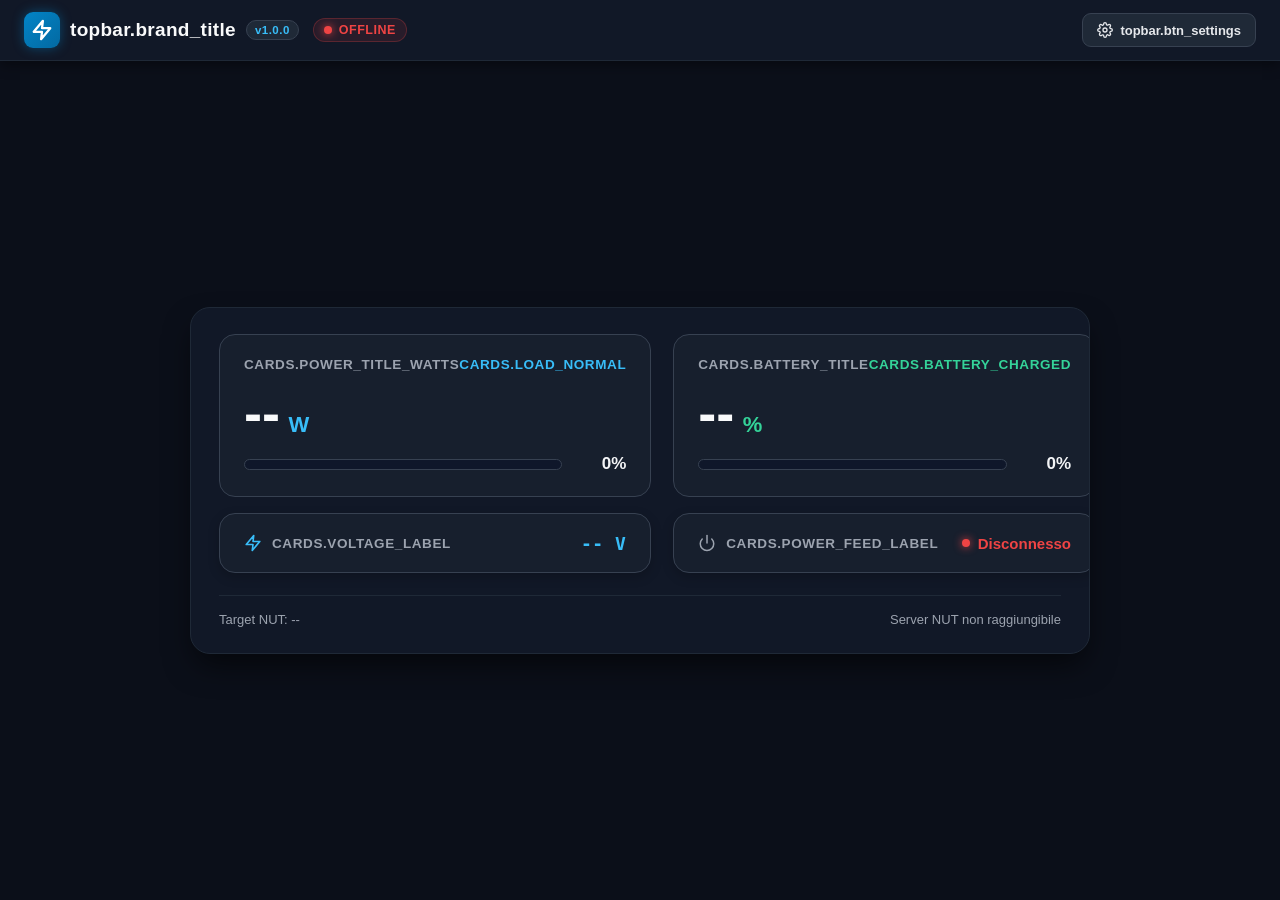
==== commit 6ac26d58: "Organizing folders" ====
--- a/image/static/index.html
+++ b/image/static/index.html
@@ -2,8 +2,23 @@
 <html lang="it">
 <head>
   <meta charset="UTF-8">
-  <meta name="viewport" content="width=device-width, initial-scale=1.0">
+  <meta name="viewport" content="width=device-width, initial-scale=1.0, maximum-scale=1.0, user-scalable=no, viewport-fit=cover">
   <title>UPS Web Dashboard</title>
+
+  <!-- PWA & Mobile Web App Meta Tags -->
+  <meta name="theme-color" content="#111827">
+  <meta name="color-scheme" content="dark">
+  <meta name="mobile-web-app-capable" content="yes">
+  <meta name="apple-mobile-web-app-capable" content="yes">
+  <meta name="apple-mobile-web-app-status-bar-style" content="black-translucent">
+  <meta name="apple-mobile-web-app-title" content="UPS Dashboard">
+
+  <!-- Web App Manifest & Icons -->
+  <link rel="manifest" href="/manifest.json">
+  <link rel="apple-touch-icon" href="/apple-touch-icon.png">
+  <link rel="icon" type="image/svg+xml" href="/icon.svg">
+  <link rel="icon" type="image/png" sizes="192x192" href="/icon-192.png">
+  <link rel="shortcut icon" href="/favicon.ico">
   <style>
     * {
       box-sizing: border-box;
@@ -12,17 +27,31 @@
       font-family: -apple-system, BlinkMacSystemFont, "Segoe UI", Roboto, Helvetica, Arial, sans-serif;
     }
     
+    html {
+      overflow-x: hidden;
+      max-width: 100vw;
+    }
+
     body {
       background-color: #0b0f19;
       color: #e2e8f0;
       min-height: 100vh;
+      min-height: 100dvh;
       display: flex;
       flex-direction: column;
+      overflow-x: hidden;
+      max-width: 100vw;
+      padding-top: env(safe-area-inset-top);
+      padding-bottom: env(safe-area-inset-bottom);
+      padding-left: env(safe-area-inset-left);
+      padding-right: env(safe-area-inset-right);
     }
 
     /* TOP BAR */
     .top-bar {
       width: 100%;
+      max-width: 100vw;
+      box-sizing: border-box;
       background: #111827;
       border-bottom: 1px solid #1f2937;
       padding: 12px 24px;
@@ -38,7 +67,9 @@
     .brand-group {
       display: flex;
       align-items: center;
-      gap: 12px;
+      gap: 10px;
+      min-width: 0;
+      flex-shrink: 1;
     }
 
     .brand-icon {
@@ -51,6 +82,7 @@
       justify-content: center;
       color: white;
       box-shadow: 0 0 12px rgba(2, 132, 199, 0.45);
+      flex-shrink: 0;
     }
 
     .brand-title {
@@ -58,6 +90,7 @@
       font-weight: 700;
       letter-spacing: 0.3px;
       color: #f9fafb;
+      white-space: nowrap;
     }
 
     .version-badge {
@@ -69,22 +102,41 @@
       padding: 3px 8px;
       border-radius: 999px;
       letter-spacing: 0.5px;
+      white-space: nowrap;
+      flex-shrink: 0;
     }
 
     .status-group {
-      display: flex;
-      align-items: center;
-      gap: 8px;
-      margin-left: 8px;
+      display: inline-flex;
+      align-items: center;
+      gap: 7px;
+      margin-left: 4px;
+      padding: 4px 10px;
+      background: rgba(16, 185, 129, 0.1);
+      border: 1px solid rgba(16, 185, 129, 0.25);
+      border-radius: 999px;
+      flex-shrink: 0;
+      transition: all 0.3s ease;
+    }
+
+    .status-group.offline {
+      background: rgba(239, 68, 68, 0.1);
+      border-color: rgba(239, 68, 68, 0.25);
+    }
+
+    .status-group.warning {
+      background: rgba(245, 158, 11, 0.1);
+      border-color: rgba(245, 158, 11, 0.25);
     }
 
     .status-dot {
-      width: 9px;
-      height: 9px;
+      width: 8px;
+      height: 8px;
       border-radius: 50%;
       background: #10b981;
       box-shadow: 0 0 8px #10b981;
       transition: all 0.3s ease;
+      flex-shrink: 0;
     }
 
     .status-dot.offline {
@@ -98,11 +150,12 @@
     }
 
     .status-text {
-      font-size: 13px;
-      font-weight: 600;
+      font-size: 12.5px;
+      font-weight: 700;
       color: #10b981;
       text-transform: uppercase;
       letter-spacing: 0.5px;
+      white-space: nowrap;
     }
 
     .status-text.offline {
@@ -117,7 +170,8 @@
     .top-actions {
       display: flex;
       align-items: center;
-      gap: 10px;
+      gap: 8px;
+      flex-shrink: 0;
     }
 
     .tab-group {
@@ -155,15 +209,24 @@
       font-weight: 600;
       border-radius: 9px;
       cursor: pointer;
-      display: flex;
-      align-items: center;
+      display: inline-flex;
+      align-items: center;
+      justify-content: center;
       gap: 7px;
       transition: all 0.2s ease;
+      white-space: nowrap;
+      user-select: none;
+      -webkit-tap-highlight-color: transparent;
     }
 
     .action-btn:hover {
       background: #374151;
       color: #ffffff;
+      border-color: #4b5563;
+    }
+
+    .action-btn:active {
+      transform: scale(0.97);
     }
 
     .action-btn.btn-lock {
@@ -214,12 +277,70 @@
     @media (max-width: 600px) {
       .grid {
         grid-template-columns: 1fr;
+        gap: 14px;
       }
       .brand-title {
         display: none;
       }
       .top-bar {
         padding: 10px 14px;
+      }
+      .action-btn {
+        padding: 8px 10px;
+        min-width: 38px;
+        height: 38px;
+        border-radius: 10px;
+      }
+      .action-btn .btn-text {
+        display: none;
+      }
+      .main-wrapper {
+        padding: 14px 10px;
+      }
+      .dashboard-panel {
+        padding: 16px 14px;
+        border-radius: 18px;
+      }
+      .card {
+        padding: 18px 16px !important;
+        min-height: auto !important;
+      }
+      .sub-card {
+        padding: 14px 16px !important;
+      }
+      .subbox-badge {
+        white-space: nowrap !important;
+        font-size: 14.5px !important;
+      }
+      .sub-bar {
+        flex-direction: column;
+        align-items: flex-start;
+        gap: 6px;
+        font-size: 12px;
+      }
+    }
+
+    @media (max-width: 480px) {
+      .version-badge {
+        display: none;
+      }
+      .status-group {
+        margin-left: 2px;
+        padding: 3px 8px;
+      }
+      .status-text {
+        font-size: 11.5px;
+      }
+      .modal-card {
+        padding: 18px 14px !important;
+      }
+      .form-row {
+        grid-template-columns: 1fr !important;
+        gap: 10px !important;
+      }
+      .mode-options-grid {
+        grid-template-columns: 1fr !important;
+        gap: 10px !important;
       }
     }
 
@@ -405,6 +526,10 @@
       border-radius: 20px;
       width: 100%;
       max-width: 550px;
+      max-height: calc(100dvh - 32px);
+      overflow-y: auto;
+      overflow-x: hidden;
+      -webkit-overflow-scrolling: touch;
       padding: 24px;
       box-shadow: 0 25px 50px -12px rgba(0, 0, 0, 0.8);
       position: relative;
@@ -432,49 +557,68 @@
       font-size: 24px;
       cursor: pointer;
       line-height: 1;
+      padding: 4px;
+      border-radius: 6px;
+      display: flex;
+      align-items: center;
+      justify-content: center;
     }
 
     .close-btn:hover {
       color: #ffffff;
-    }
-
-    /* MODAL TABS */
+      background: rgba(255, 255, 255, 0.05);
+    }
+
+    /* MODAL TABS - SCROLLABLE TABS */
     .modal-tabs {
       display: flex;
-      gap: 7px;
+      gap: 8px;
       background: #0b0f19;
       border: 1px solid #1f2937;
       border-radius: 12px;
-      padding: 5px;
+      padding: 6px;
       margin-bottom: 20px;
+      overflow-x: auto;
+      overflow-y: hidden;
+      -webkit-overflow-scrolling: touch;
+      scrollbar-width: none;
+      -ms-overflow-style: none;
+      scroll-behavior: smooth;
+    }
+
+    .modal-tabs::-webkit-scrollbar {
+      display: none;
     }
 
     .modal-tab-btn {
-      flex: 1;
+      flex: 0 0 auto;
+      white-space: nowrap;
       background: transparent;
       border: 1px solid transparent;
       color: #9ca3af;
-      padding: 8px 12px;
-      font-size: 12.5px;
+      padding: 8px 14px;
+      font-size: 13px;
       font-weight: 600;
       border-radius: 8px;
       cursor: pointer;
-      display: flex;
+      display: inline-flex;
       align-items: center;
       justify-content: center;
       gap: 7px;
       transition: all 0.2s ease;
+      user-select: none;
+      -webkit-tap-highlight-color: transparent;
     }
 
     .modal-tab-btn:hover {
       color: #f9fafb;
-      background: rgba(255, 255, 255, 0.03);
+      background: rgba(255, 255, 255, 0.04);
     }
 
     .modal-tab-btn.active {
       background: #1f2937;
       color: #38bdf8;
-      border-color: rgba(56, 189, 248, 0.3);
+      border-color: rgba(56, 189, 248, 0.35);
       box-shadow: 0 2px 4px rgba(0, 0, 0, 0.25);
     }
 
@@ -833,11 +977,15 @@
       background: #0b0f19;
       border: 1px solid #374151;
       color: #f9fafb;
-      padding: 9px 12px;
-      font-size: 13.5px;
+      padding: 10px 14px;
+      font-size: 16px; /* 16px impedisce l'auto-zoom di iOS Safari al focus */
       border-radius: 9px;
       outline: none;
       transition: border-color 0.2s ease;
+    }
+
+    input, select, textarea {
+      font-size: 16px; /* Salvaguardia globale contro auto-zoom iOS */
     }
 
     .form-input:focus {
@@ -943,7 +1091,7 @@
       <span class="brand-title" data-i18n="topbar.brand_title">UPS Dashboard</span>
       <span id="badge-version" class="version-badge">v1.0.0</span>
 
-      <div class="status-group">
+      <div id="conn-group" class="status-group">
         <div id="conn-dot" class="status-dot"></div>
         <span id="conn-text" class="status-text" data-i18n="topbar.status_online">Online</span>
       </div>
@@ -951,21 +1099,21 @@
 
     <div class="top-actions">
       <!-- SETTINGS BUTTON -->
-      <button class="action-btn" onclick="openSettingsModal()" data-i18n-title="topbar.btn_settings_title" title="Impostazioni Server NUT e Dashboard">
+      <button class="action-btn" onclick="openSettingsModal()" data-i18n-title="topbar.btn_settings_title" title="Impostazioni Server NUT e Dashboard" aria-label="Settings">
         <svg width="16" height="16" viewBox="0 0 24 24" fill="none" stroke="currentColor" stroke-width="2" stroke-linecap="round" stroke-linejoin="round">
           <circle cx="12" cy="12" r="3"></circle>
           <path d="M19.4 15a1.65 1.65 0 0 0 .33 1.82l.06.06a2 2 0 0 1 0 2.83 2 2 0 0 1-2.83 0l-.06-.06a1.65 1.65 0 0 0-1.82-.33 1.65 1.65 0 0 0-1 1.51V21a2 2 0 0 1-2 2 2 2 0 0 1-2-2v-.09A1.65 1.65 0 0 0 9 19.4a1.65 1.65 0 0 0-1.82.33l-.06.06a2 2 0 0 1-2.83 0 2 2 0 0 1 0-2.83l.06-.06a1.65 1.65 0 0 0 .33-1.82 1.65 1.65 0 0 0-1.51-1H3a2 2 0 0 1-2-2 2 2 0 0 1 2-2h.09A1.65 1.65 0 0 0 4.6 9a1.65 1.65 0 0 0-.33-1.82l-.06-.06a2 2 0 0 1 0-2.83 2 2 0 0 1 2.83 0l.06.06a1.65 1.65 0 0 0 1.82.33H9a1.65 1.65 0 0 0 1-1.51V3a2 2 0 0 1 2-2 2 2 0 0 1 2 2v.09a1.65 1.65 0 0 0 1 1.51 1.65 1.65 0 0 0 1.82-.33l.06-.06a2 2 0 0 1 2.83 0 2 2 0 0 1 0 2.83l-.06.06a1.65 1.65 0 0 0-.33 1.82V9a1.65 1.65 0 0 0 1.51 1H21a2 2 0 0 1 2 2 2 2 0 0 1-2 2h-.09a1.65 1.65 0 0 0-1.51 1z"></path>
         </svg>
-        <span data-i18n="topbar.btn_settings">Impostazioni</span>
+        <span class="btn-text" data-i18n="topbar.btn_settings">Impostazioni</span>
       </button>
 
       <!-- LOCK / LOGOUT BUTTON -->
-      <button id="btn-lock" class="action-btn btn-lock" onclick="doLogout()" data-i18n-title="topbar.btn_lock_title" title="Blocca sessione">
+      <button id="btn-lock" class="action-btn btn-lock" onclick="doLogout()" data-i18n-title="topbar.btn_lock_title" title="Blocca sessione" aria-label="Lock">
         <svg width="14" height="14" viewBox="0 0 24 24" fill="none" stroke="currentColor" stroke-width="2.5" stroke-linecap="round" stroke-linejoin="round">
           <rect x="3" y="11" width="18" height="11" rx="2" ry="2"></rect>
           <path d="M7 11V7a5 5 0 0 1 10 0v4"></path>
         </svg>
-        <span data-i18n="topbar.btn_lock">Lock</span>
+        <span class="btn-text" data-i18n="topbar.btn_lock">Lock</span>
       </button>
     </div>
   </header>
@@ -1317,6 +1465,24 @@
               </span>
             </div>
           </div>
+
+          <!-- WEB APP (PWA) -->
+          <div class="form-section">
+            <div class="section-label" data-i18n="tab_appearance.section_pwa">Applicazione Web (PWA)</div>
+            <div style="background: #0b0f19; border: 1px solid #1f2937; border-radius: 12px; padding: 14px 16px; font-size: 12.5px; color: #9ca3af; line-height: 1.5;">
+              <div style="display: flex; align-items: center; justify-content: space-between; gap: 10px; margin-bottom: 8px;">
+                <span style="color: #f9fafb; font-weight: 700; font-size: 13px; display: inline-flex; align-items: center; gap: 7px;">
+                  <span style="font-size: 16px;">⚡</span> <span data-i18n="tab_appearance.pwa_title">Web App Mobile & Desktop</span>
+                </span>
+                <button type="button" id="btn-install-pwa" class="preset-btn active" style="display: none; padding: 5px 12px;" onclick="triggerPwaInstall()">
+                  <span data-i18n="tab_appearance.btn_install">Installa</span>
+                </button>
+              </div>
+              <div id="pwa-help-text" data-i18n-html="tab_appearance.pwa_desc">
+                Installa la dashboard come app a schermo intero sul tuo dispositivo: su <strong>iOS (Safari)</strong> tocca l'icona Condividi ⎋ e scegli <em>"Aggiungi a Home"</em>; su <strong>Android (Chrome)</strong> tocca il menu ⋮ e seleziona <em>"Installa app"</em>.
+              </div>
+            </div>
+          </div>
         </div>
 
         <!-- TAB 3: SICUREZZA -->
@@ -1490,6 +1656,12 @@
         if (translated) el.innerText = translated;
       });
 
+      document.querySelectorAll('[data-i18n-html]').forEach(el => {
+        const key = el.getAttribute('data-i18n-html');
+        const translated = t(key);
+        if (translated) el.innerHTML = translated;
+      });
+
       document.querySelectorAll('[data-i18n-ph]').forEach(el => {
         const key = el.getAttribute('data-i18n-ph');
         const translated = t(key);
@@ -1645,8 +1817,14 @@
       tabs.forEach(t => {
         const btn = document.getElementById('tab-btn-' + t);
         const pane = document.getElementById('tab-pane-' + t);
-        if (btn) btn.classList.toggle('active', t === tabName);
-        if (pane) pane.style.display = (t === tabName) ? 'block' : 'none';
+        const isActive = (t === tabName);
+        if (btn) {
+          btn.classList.toggle('active', isActive);
+          if (isActive) {
+            btn.scrollIntoView({ behavior: 'smooth', inline: 'center', block: 'nearest' });
+          }
+        }
+        if (pane) pane.style.display = isActive ? 'block' : 'none';
       });
     }
 
@@ -1665,6 +1843,7 @@
       // Connection Status & UPS State
       const dot = document.getElementById('conn-dot');
       const connText = document.getElementById('conn-text');
+      const connGroup = document.getElementById('conn-group');
       const isBattery = data.ups_status_raw && data.ups_status_raw.includes('OB');
 
       // Target NUT info
@@ -1674,6 +1853,7 @@
       }
 
       if (!isOnline) {
+        if (connGroup) safeSetClass(connGroup, 'status-group offline');
         safeSetClass(dot, 'status-dot offline');
         safeSetClass(connText, 'status-text offline');
         safeSetText(connText, t('topbar.status_offline', 'Offline'));
@@ -1688,10 +1868,12 @@
       const displayUpsStatus = translateUpsStatus(data.ups_status_raw || data.ups_status || (isBattery ? 'OB' : 'OL'));
 
       if (isBattery) {
+        if (connGroup) safeSetClass(connGroup, 'status-group warning');
         safeSetClass(dot, 'status-dot warning');
         safeSetClass(connText, 'status-text warning');
         safeSetText(connText, t('topbar.status_battery', 'Su Batteria (OB)'));
       } else {
+        if (connGroup) safeSetClass(connGroup, 'status-group');
         safeSetClass(dot, 'status-dot');
         safeSetClass(connText, 'status-text');
         safeSetText(connText, t('topbar.status_online', 'Online'));
@@ -2156,6 +2338,37 @@
         }
       }
     });
+
+    // ==========================================
+    // 8. PWA & SERVICE WORKER
+    // ==========================================
+    let deferredPrompt = null;
+    window.addEventListener('beforeinstallprompt', (e) => {
+      e.preventDefault();
+      deferredPrompt = e;
+      const btn = document.getElementById('btn-install-pwa');
+      if (btn) btn.style.display = 'inline-flex';
+    });
+
+    async function triggerPwaInstall() {
+      if (deferredPrompt) {
+        deferredPrompt.prompt();
+        const choice = await deferredPrompt.userChoice;
+        if (choice && choice.outcome === 'accepted') {
+          const btn = document.getElementById('btn-install-pwa');
+          if (btn) btn.style.display = 'none';
+        }
+        deferredPrompt = null;
+      }
+    }
+
+    if ('serviceWorker' in navigator) {
+      window.addEventListener('load', () => {
+        navigator.serviceWorker.register('/sw.js').catch(err => {
+          console.debug('ServiceWorker registration note:', err);
+        });
+      });
+    }
   </script>
 </body>
 </html>
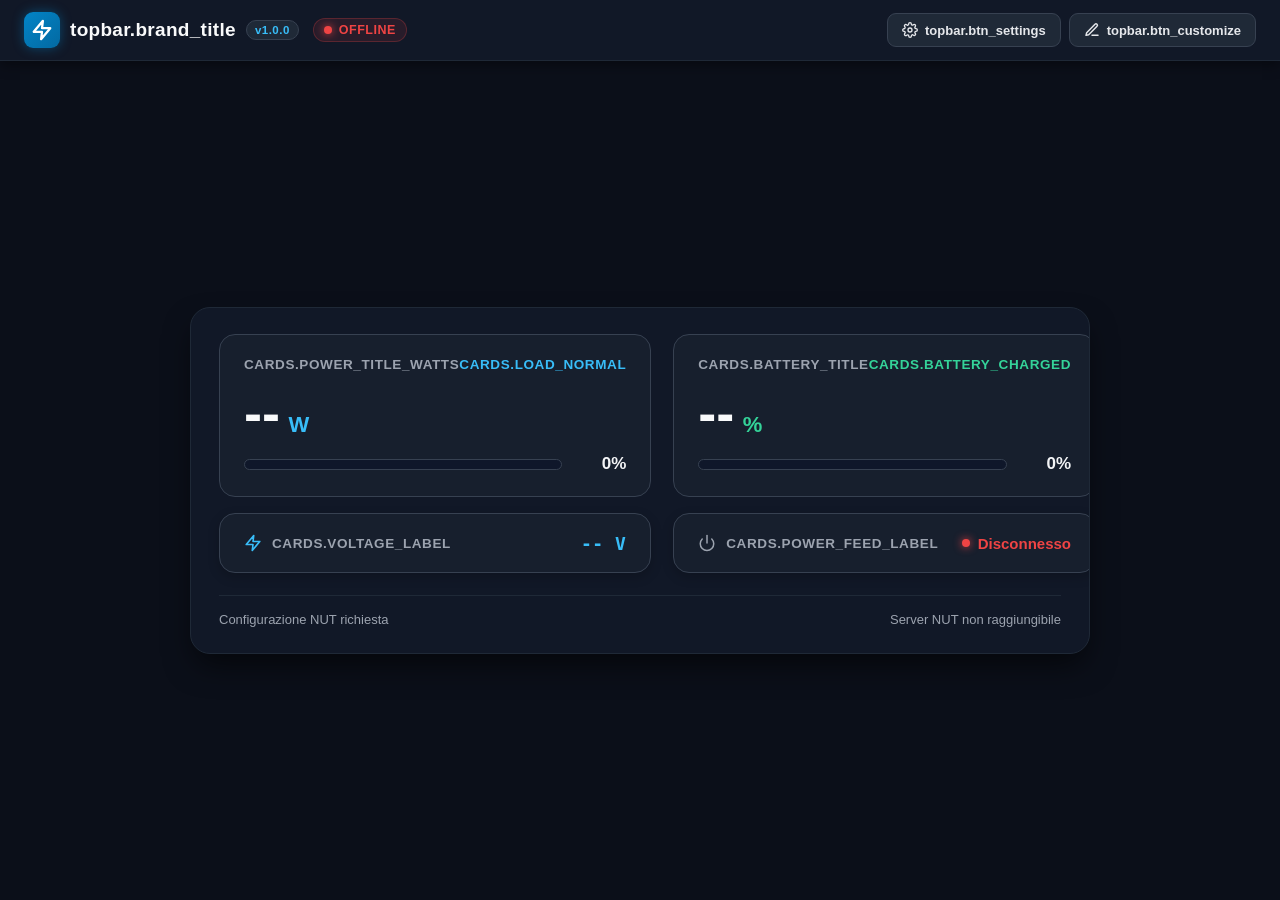
==== commit 304d844e: "fix startup config UX and add nerd stats in settings Co-authored-by: albeph <71261710+albeph@users.n" ====
--- a/image/static/index.html
+++ b/image/static/index.html
@@ -838,6 +838,24 @@
       gap: 6px;
     }
 
+    .nerd-stats-box {
+      width: 100%;
+      min-height: 150px;
+      max-height: 280px;
+      overflow: auto;
+      margin: 0;
+      padding: 12px;
+      border-radius: 10px;
+      border: 1px solid #1f2937;
+      background: #0b0f19;
+      color: #d1d5db;
+      font-size: 12px;
+      line-height: 1.45;
+      font-family: ui-monospace, SFMono-Regular, Menlo, Monaco, Consolas, monospace;
+      white-space: pre-wrap;
+      word-break: break-word;
+    }
+
     .ups-state-badge {
       font-size: 11px;
       font-weight: 700;
@@ -1105,6 +1123,14 @@
           <path d="M19.4 15a1.65 1.65 0 0 0 .33 1.82l.06.06a2 2 0 0 1 0 2.83 2 2 0 0 1-2.83 0l-.06-.06a1.65 1.65 0 0 0-1.82-.33 1.65 1.65 0 0 0-1 1.51V21a2 2 0 0 1-2 2 2 2 0 0 1-2-2v-.09A1.65 1.65 0 0 0 9 19.4a1.65 1.65 0 0 0-1.82.33l-.06.06a2 2 0 0 1-2.83 0 2 2 0 0 1 0-2.83l.06-.06a1.65 1.65 0 0 0 .33-1.82 1.65 1.65 0 0 0-1.51-1H3a2 2 0 0 1-2-2 2 2 0 0 1 2-2h.09A1.65 1.65 0 0 0 4.6 9a1.65 1.65 0 0 0-.33-1.82l-.06-.06a2 2 0 0 1 0-2.83 2 2 0 0 1 2.83 0l.06.06a1.65 1.65 0 0 0 1.82.33H9a1.65 1.65 0 0 0 1-1.51V3a2 2 0 0 1 2-2 2 2 0 0 1 2 2v.09a1.65 1.65 0 0 0 1 1.51 1.65 1.65 0 0 0 1.82-.33l.06-.06a2 2 0 0 1 2.83 0 2 2 0 0 1 0 2.83l-.06.06a1.65 1.65 0 0 0-.33 1.82V9a1.65 1.65 0 0 0 1.51 1H21a2 2 0 0 1 2 2 2 2 0 0 1-2 2h-.09a1.65 1.65 0 0 0-1.51 1z"></path>
         </svg>
         <span class="btn-text" data-i18n="topbar.btn_settings">Impostazioni</span>
+      </button>
+
+      <button class="action-btn" onclick="openSettingsModal('nut')" data-i18n-title="topbar.btn_customize_title" title="Personalizza configurazione NUT" aria-label="Customize">
+        <svg width="16" height="16" viewBox="0 0 24 24" fill="none" stroke="currentColor" stroke-width="2.2" stroke-linecap="round" stroke-linejoin="round">
+          <path d="M12 20h9"></path>
+          <path d="M16.5 3.5a2.1 2.1 0 0 1 3 3L7 19l-4 1 1-4 12.5-12.5z"></path>
+        </svg>
+        <span class="btn-text" data-i18n="topbar.btn_customize">Personalizza</span>
       </button>
 
       <!-- LOCK / LOGOUT BUTTON -->
@@ -1351,6 +1377,11 @@
               </div>
             </div>
 
+            <div class="form-section">
+              <div class="section-label" data-i18n="tab_status.section_nerd_stats">Nerd Stats (Raw NUT)</div>
+              <pre id="stat-val-nerd" class="nerd-stats-box">--</pre>
+            </div>
+
           </div>
         </div>
 
@@ -1507,7 +1538,7 @@
         <div id="settings-toast" class="toast-msg"></div>
 
         <div class="modal-actions">
-          <button type="button" class="btn-cancel" onclick="closeSettingsModal()" data-i18n="modal.btn_cancel">Annulla</button>
+          <button type="button" class="btn-cancel" onclick="closeSettingsModal()" data-i18n="modal.btn_cancel">Chiudi</button>
           <button type="submit" class="btn-save" data-i18n="modal.btn_save">Salva Modifiche</button>
         </div>
 
@@ -1620,6 +1651,27 @@
       return val !== null ? val : (fallback || key);
     }
 
+    // HTML sanitizer to prevent XSS
+    function escapeHtml(str) {
+      if (!str) return '';
+      return String(str)
+        .replace(/&/g, '&amp;')
+        .replace(/</g, '&lt;')
+        .replace(/>/g, '&gt;')
+        .replace(/"/g, '&quot;')
+        .replace(/'/g, '&#039;');
+    }
+
+    function formatNerdStats(rawVars) {
+      if (!rawVars || typeof rawVars !== 'object' || Object.keys(rawVars).length === 0) {
+        return t('tab_status.nerd_no_data', 'Nessun dato NUT grezzo disponibile.');
+      }
+      return Object.keys(rawVars)
+        .sort()
+        .map(k => `${k} = ${rawVars[k]}`)
+        .join('\n');
+    }
+
     // Translate UPS status code(s)
     function translateUpsStatus(rawStatus) {
       if (!rawStatus) return t('cards.feed_online', 'Rete elettrica');
@@ -1847,17 +1899,24 @@
       const isBattery = data.ups_status_raw && data.ups_status_raw.includes('OB');
 
       // Target NUT info
-      if (data.nut_host && data.nut_port) {
+      if (data.nut_configured && data.nut_host && data.nut_port) {
         const ups = data.ups_name ? ` (${data.ups_name})` : '';
         safeSetText('info-target-server', `${t('subbar.target_nut', 'Target NUT')}: ${data.nut_host}:${data.nut_port}${ups}`);
+      } else if (!data.nut_configured) {
+        safeSetText('info-target-server', t('subbar.config_required', 'Configurazione NUT richiesta'));
       }
 
       if (!isOnline) {
         if (connGroup) safeSetClass(connGroup, 'status-group offline');
         safeSetClass(dot, 'status-dot offline');
         safeSetClass(connText, 'status-text offline');
-        safeSetText(connText, t('topbar.status_offline', 'Offline'));
-        safeSetText('last-update-time', data.error_message ? (t('subbar.error_prefix', 'Errore: ') + data.error_message) : t('subbar.nut_unreachable', 'Server NUT non raggiungibile'));
+        if (data.status === 'unconfigured') {
+          safeSetText(connText, t('topbar.status_needs_config', 'Config needed'));
+          safeSetText('last-update-time', data.error_message || t('subbar.config_required', 'Configurazione NUT richiesta'));
+        } else {
+          safeSetText(connText, t('topbar.status_offline', 'Offline'));
+          safeSetText('last-update-time', data.error_message ? (t('subbar.error_prefix', 'Errore: ') + data.error_message) : t('subbar.nut_unreachable', 'Server NUT non raggiungibile'));
+        }
         safeSetText('subbox-voltage-val', '-- V');
         safeSetClass('subbox-mode-container', 'subbox-badge offline');
         safeSetText('subbox-mode-text', t('cards.feed_disconnected', 'Disconnesso'));
@@ -2155,6 +2214,7 @@
       const metricsTpl = t('tab_status.metrics_unit', '{load}% carico • {batt}% batteria');
       const metricsStr = isOnline ? metricsTpl.replace('{load}', cfg.load || 0).replace('{batt}', cfg.battery || 0) : '--';
       safeSetText('stat-val-metrics', metricsStr);
+      safeSetText('stat-val-nerd', formatNerdStats(cfg.nut_raw_vars));
 
       safeSetText('stat-val-poll', `${pollSec}s`);
 
@@ -2174,7 +2234,15 @@
           nutBanner.style.borderColor = 'rgba(52, 211, 153, 0.3)';
           nutBanner.innerHTML = `
             <span class="status-dot"></span>
-            <span><strong>${t('tab_nut.status_connected', 'Server Connesso')}</strong>: ${cfg.nut_host}:${cfg.nut_port} (${cfg.ups_name})</span>
+            <span><strong>${escapeHtml(t('tab_nut.status_connected', 'Server Connesso'))}</strong>: ${escapeHtml(cfg.nut_host)}:${escapeHtml(cfg.nut_port)} (${escapeHtml(cfg.ups_name)})</span>
+          `;
+        } else if (!cfg.nut_configured) {
+          nutBanner.className = 'security-status';
+          nutBanner.style.color = '#f59e0b';
+          nutBanner.style.borderColor = 'rgba(245, 158, 11, 0.3)';
+          nutBanner.innerHTML = `
+            <span class="status-dot warning"></span>
+            <span><strong>${escapeHtml(t('tab_nut.status_needs_config', 'Configurazione richiesta'))}</strong>: ${escapeHtml(cfg.error_message || t('subbar.config_required', 'Configurazione NUT richiesta'))}</span>
           `;
         } else {
           nutBanner.className = 'security-status';
@@ -2182,7 +2250,7 @@
           nutBanner.style.borderColor = 'rgba(239, 68, 68, 0.3)';
           nutBanner.innerHTML = `
             <span class="status-dot offline"></span>
-            <span><strong>${t('tab_nut.status_not_connected', 'Server Non Connesso')}</strong>: ${cfg.error_message || t('tab_nut.status_unreachable', 'Non raggiungibile')}</span>
+            <span><strong>${escapeHtml(t('tab_nut.status_not_connected', 'Server Non Connesso'))}</strong>: ${escapeHtml(cfg.error_message || t('tab_nut.status_unreachable', 'Non raggiungibile'))}</span>
           `;
         }
       }
@@ -2219,7 +2287,7 @@
       switchMode(currentMode, false);
     }
 
-    async function openSettingsModal() {
+    async function openSettingsModal(initialTab = 'status') {
       const toast = document.getElementById('settings-toast');
       toast.innerText = '';
       
@@ -2235,10 +2303,13 @@
 
         populateSettingsModal(cfg);
 
-        // Open on Status tab by default
-        switchSettingsTab('status');
-
-        document.getElementById('info-target-server').innerText = `${t('subbar.target_nut', 'Target NUT')}: ${cfg.nut_host}:${cfg.nut_port} (${cfg.ups_name})`;
+        switchSettingsTab(initialTab);
+
+        if (cfg.nut_configured) {
+          document.getElementById('info-target-server').innerText = `${t('subbar.target_nut', 'Target NUT')}: ${cfg.nut_host}:${cfg.nut_port} (${cfg.ups_name})`;
+        } else {
+          document.getElementById('info-target-server').innerText = t('subbar.config_required', 'Configurazione NUT richiesta');
+        }
         document.getElementById('settings-modal').classList.add('active');
       } catch (err) {
         alert(t('toasts.alert_load_fail', 'Impossibile caricare le impostazioni: ') + err.message);
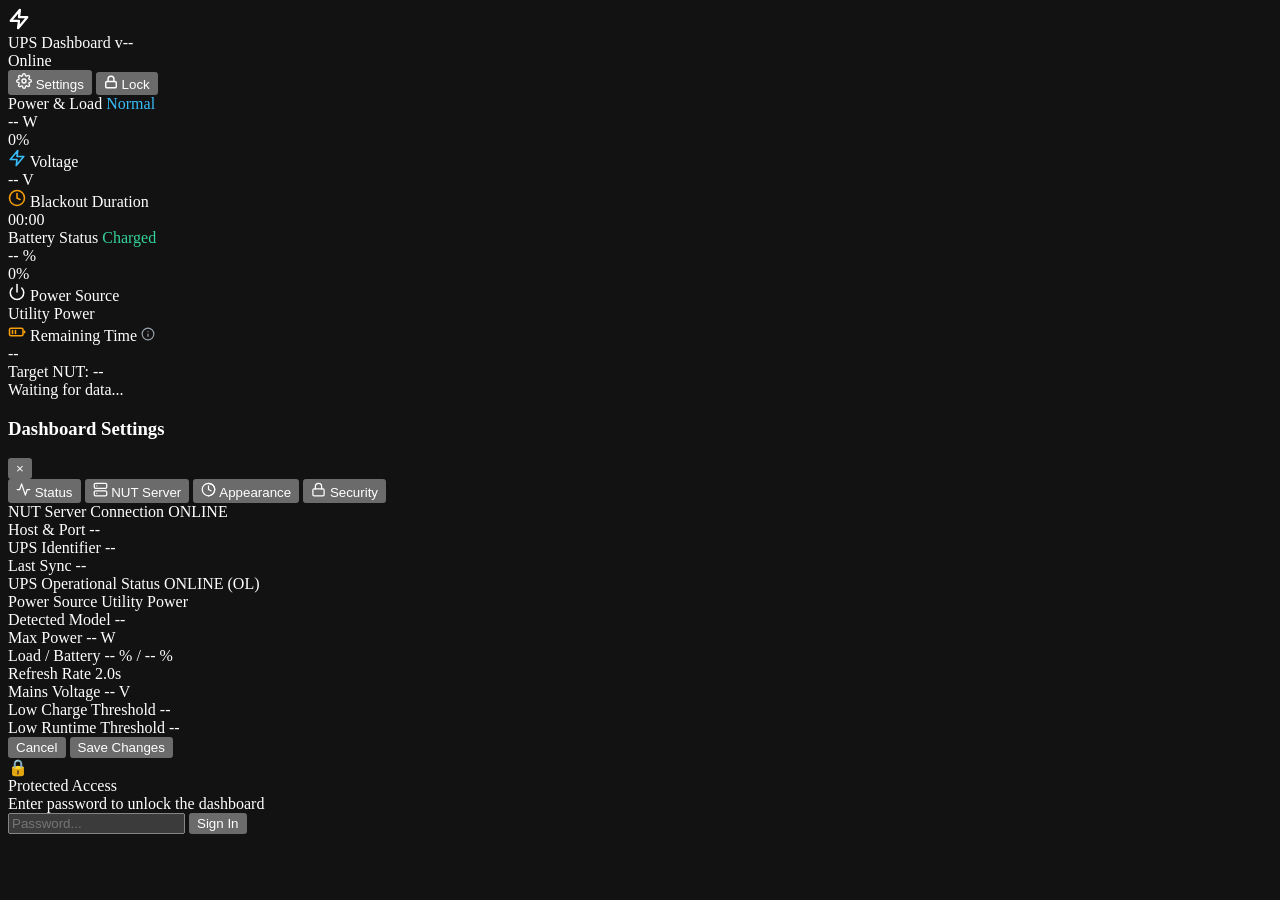
==== commit 7f465e4c: "A bunch of commit in one... sorry - better commenting - added tests - Added error support for nut lo" ====
--- a/image/static/index.html
+++ b/image/static/index.html
@@ -1,8 +1,9 @@
 <!DOCTYPE html>
-<html lang="it">
+<html lang="en">
 <head>
   <meta charset="UTF-8">
   <meta name="viewport" content="width=device-width, initial-scale=1.0, maximum-scale=1.0, user-scalable=no, viewport-fit=cover">
+  <meta name="app-version" content="__APP_VERSION__">
   <title>UPS Web Dashboard</title>
 
   <!-- PWA & Mobile Web App Meta Tags -->
@@ -19,1086 +20,13 @@
   <link rel="icon" type="image/svg+xml" href="/icon.svg">
   <link rel="icon" type="image/png" sizes="192x192" href="/icon-192.png">
   <link rel="shortcut icon" href="/favicon.ico">
-  <style>
-    * {
-      box-sizing: border-box;
-      margin: 0;
-      padding: 0;
-      font-family: -apple-system, BlinkMacSystemFont, "Segoe UI", Roboto, Helvetica, Arial, sans-serif;
-    }
-    
-    html {
-      overflow-x: hidden;
-      max-width: 100vw;
-    }
-
-    body {
-      background-color: #0b0f19;
-      color: #e2e8f0;
-      min-height: 100vh;
-      min-height: 100dvh;
-      display: flex;
-      flex-direction: column;
-      overflow-x: hidden;
-      max-width: 100vw;
-      padding-top: env(safe-area-inset-top);
-      padding-bottom: env(safe-area-inset-bottom);
-      padding-left: env(safe-area-inset-left);
-      padding-right: env(safe-area-inset-right);
-    }
-
-    /* TOP BAR */
-    .top-bar {
-      width: 100%;
-      max-width: 100vw;
-      box-sizing: border-box;
-      background: #111827;
-      border-bottom: 1px solid #1f2937;
-      padding: 12px 24px;
-      display: flex;
-      justify-content: space-between;
-      align-items: center;
-      position: sticky;
-      top: 0;
-      z-index: 40;
-      box-shadow: 0 4px 12px rgba(0, 0, 0, 0.4);
-    }
-
-    .brand-group {
-      display: flex;
-      align-items: center;
-      gap: 10px;
-      min-width: 0;
-      flex-shrink: 1;
-    }
-
-    .brand-icon {
-      width: 36px;
-      height: 36px;
-      border-radius: 9px;
-      background: linear-gradient(135deg, #0284c7, #0369a1);
-      display: flex;
-      align-items: center;
-      justify-content: center;
-      color: white;
-      box-shadow: 0 0 12px rgba(2, 132, 199, 0.45);
-      flex-shrink: 0;
-    }
-
-    .brand-title {
-      font-size: 19px;
-      font-weight: 700;
-      letter-spacing: 0.3px;
-      color: #f9fafb;
-      white-space: nowrap;
-    }
-
-    .version-badge {
-      font-size: 11.5px;
-      font-weight: 700;
-      background: #1f2937;
-      border: 1px solid #374151;
-      color: #38bdf8;
-      padding: 3px 8px;
-      border-radius: 999px;
-      letter-spacing: 0.5px;
-      white-space: nowrap;
-      flex-shrink: 0;
-    }
-
-    .status-group {
-      display: inline-flex;
-      align-items: center;
-      gap: 7px;
-      margin-left: 4px;
-      padding: 4px 10px;
-      background: rgba(16, 185, 129, 0.1);
-      border: 1px solid rgba(16, 185, 129, 0.25);
-      border-radius: 999px;
-      flex-shrink: 0;
-      transition: all 0.3s ease;
-    }
-
-    .status-group.offline {
-      background: rgba(239, 68, 68, 0.1);
-      border-color: rgba(239, 68, 68, 0.25);
-    }
-
-    .status-group.warning {
-      background: rgba(245, 158, 11, 0.1);
-      border-color: rgba(245, 158, 11, 0.25);
-    }
-
-    .status-dot {
-      width: 8px;
-      height: 8px;
-      border-radius: 50%;
-      background: #10b981;
-      box-shadow: 0 0 8px #10b981;
-      transition: all 0.3s ease;
-      flex-shrink: 0;
-    }
-
-    .status-dot.offline {
-      background: #ef4444;
-      box-shadow: 0 0 8px #ef4444;
-    }
-
-    .status-dot.warning {
-      background: #f59e0b;
-      box-shadow: 0 0 8px #f59e0b;
-    }
-
-    .status-text {
-      font-size: 12.5px;
-      font-weight: 700;
-      color: #10b981;
-      text-transform: uppercase;
-      letter-spacing: 0.5px;
-      white-space: nowrap;
-    }
-
-    .status-text.offline {
-      color: #ef4444;
-    }
-
-    .status-text.warning {
-      color: #f59e0b;
-    }
-
-    /* TOP BAR ACTIONS */
-    .top-actions {
-      display: flex;
-      align-items: center;
-      gap: 8px;
-      flex-shrink: 0;
-    }
-
-    .tab-group {
-      display: flex;
-      background: #1f2937;
-      padding: 3px;
-      border-radius: 8px;
-      border: 1px solid #374151;
-    }
-
-    .tab-btn {
-      background: transparent;
-      border: none;
-      color: #9ca3af;
-      padding: 6px 14px;
-      font-size: 13px;
-      font-weight: 600;
-      border-radius: 6px;
-      cursor: pointer;
-      transition: all 0.2s ease;
-    }
-
-    .tab-btn.active {
-      background: #0284c7;
-      color: #ffffff;
-      box-shadow: 0 2px 4px rgba(0,0,0,0.3);
-    }
-
-    .action-btn {
-      background: #1f2937;
-      border: 1px solid #374151;
-      color: #e5e7eb;
-      padding: 8px 14px;
-      font-size: 13px;
-      font-weight: 600;
-      border-radius: 9px;
-      cursor: pointer;
-      display: inline-flex;
-      align-items: center;
-      justify-content: center;
-      gap: 7px;
-      transition: all 0.2s ease;
-      white-space: nowrap;
-      user-select: none;
-      -webkit-tap-highlight-color: transparent;
-    }
-
-    .action-btn:hover {
-      background: #374151;
-      color: #ffffff;
-      border-color: #4b5563;
-    }
-
-    .action-btn:active {
-      transform: scale(0.97);
-    }
-
-    .action-btn.btn-lock {
-      display: none; /* Shown if auth required */
-      color: #38bdf8;
-    }
-
-    /* MAIN CONTENT */
-    .main-wrapper {
-      flex: 1;
-      display: flex;
-      flex-direction: column;
-      align-items: center;
-      justify-content: center;
-      padding: 28px 20px;
-      max-width: 940px;
-      width: 100%;
-      margin: 0 auto;
-    }
-
-    .dashboard-panel {
-      width: 100%;
-      background: #111827;
-      border: 1px solid #1f2937;
-      border-radius: 20px;
-      padding: 26px 28px;
-      box-shadow: 0 15px 30px -5px rgba(0, 0, 0, 0.6);
-      position: relative;
-      overflow: hidden;
-    }
-
-    .grid {
-      display: grid;
-      grid-template-columns: 1fr 1fr;
-      gap: 22px;
-    }
-
-    .dash-col {
-      display: flex;
-      flex-direction: column;
-      gap: 16px;
-    }
-
-    .dash-col .card {
-      flex: 1;
-    }
-
-    @media (max-width: 600px) {
-      .grid {
-        grid-template-columns: 1fr;
-        gap: 14px;
-      }
-      .brand-title {
-        display: none;
-      }
-      .top-bar {
-        padding: 10px 14px;
-      }
-      .action-btn {
-        padding: 8px 10px;
-        min-width: 38px;
-        height: 38px;
-        border-radius: 10px;
-      }
-      .action-btn .btn-text {
-        display: none;
-      }
-      .main-wrapper {
-        padding: 14px 10px;
-      }
-      .dashboard-panel {
-        padding: 16px 14px;
-        border-radius: 18px;
-      }
-      .card {
-        padding: 18px 16px !important;
-        min-height: auto !important;
-      }
-      .sub-card {
-        padding: 14px 16px !important;
-      }
-      .subbox-badge {
-        white-space: nowrap !important;
-        font-size: 14.5px !important;
-      }
-      .sub-bar {
-        flex-direction: column;
-        align-items: flex-start;
-        gap: 6px;
-        font-size: 12px;
-      }
-    }
-
-    @media (max-width: 480px) {
-      .version-badge {
-        display: none;
-      }
-      .status-group {
-        margin-left: 2px;
-        padding: 3px 8px;
-      }
-      .status-text {
-        font-size: 11.5px;
-      }
-      .modal-card {
-        padding: 18px 14px !important;
-      }
-      .form-row {
-        grid-template-columns: 1fr !important;
-        gap: 10px !important;
-      }
-      .mode-options-grid {
-        grid-template-columns: 1fr !important;
-        gap: 10px !important;
-      }
-    }
-
-    .card {
-      background: rgba(31, 41, 55, 0.45);
-      border: 1px solid #374151;
-      border-radius: 16px;
-      padding: 22px 24px;
-      display: flex;
-      flex-direction: column;
-      justify-content: space-between;
-      min-height: 160px;
-      transition: border-color 0.3s ease;
-    }
-
-    .card:hover {
-      border-color: #4b5563;
-    }
-
-    .card-header {
-      display: flex;
-      justify-content: space-between;
-      align-items: center;
-      font-size: 13.5px;
-      text-transform: uppercase;
-      font-weight: 700;
-      letter-spacing: 0.6px;
-      color: #9ca3af;
-      margin-bottom: 14px;
-    }
-
-    .val-large {
-      font-size: 54px;
-      font-weight: 800;
-      color: #f9fafb;
-      line-height: 1;
-    }
-
-    .val-unit {
-      font-size: 22px;
-      font-weight: 700;
-      margin-left: 4px;
-    }
-
-    .unit-power { color: #38bdf8; }
-    .unit-batt { color: #34d399; }
-
-    /* Mode: Progress Bar */
-    .bar-mode {
-      display: flex;
-      flex-direction: column;
-      gap: 14px;
-    }
-
-    .bar-row {
-      display: flex;
-      align-items: center;
-      gap: 12px;
-    }
-
-    .progress-track {
-      flex: 1;
-      height: 11px;
-      background: #0f172a;
-      border-radius: 999px;
-      overflow: hidden;
-      border: 1px solid #374151;
-    }
-
-    .progress-fill {
-      height: 100%;
-      border-radius: 999px;
-      transition: width 0.4s ease, background 0.4s ease;
-    }
-
-    .fill-power {
-      background: linear-gradient(90deg, #0284c7, #38bdf8);
-      box-shadow: 0 0 10px rgba(56, 189, 248, 0.4);
-    }
-
-    .fill-batt {
-      background: linear-gradient(90deg, #059669, #34d399);
-      box-shadow: 0 0 10px rgba(52, 211, 153, 0.4);
-    }
-
-    .pct-label {
-      font-size: 17px;
-      font-weight: 800;
-      font-variant-numeric: tabular-nums;
-      color: #f3f4f6;
-      min-width: 52px;
-      text-align: right;
-    }
-
-    /* Mode: Half-Circle Gauge */
-    .gauge-mode {
-      display: flex;
-      align-items: center;
-      justify-content: space-between;
-    }
-
-    .gauge-container {
-      position: relative;
-      width: 105px;
-      height: 68px;
-      display: flex;
-      align-items: flex-end;
-      justify-content: center;
-    }
-
-    .gauge-svg {
-      width: 105px;
-      height: 68px;
-    }
-
-    .gauge-bg {
-      fill: none;
-      stroke: #374151;
-      stroke-width: 8;
-      stroke-linecap: round;
-    }
-
-    .gauge-val {
-      fill: none;
-      stroke-width: 8;
-      stroke-linecap: round;
-      stroke-dasharray: 110;
-      stroke-dashoffset: 110;
-      transition: stroke-dashoffset 0.5s ease, stroke 0.4s ease;
-    }
-
-    .gauge-power {
-      stroke: #38bdf8;
-      filter: drop-shadow(0 0 6px rgba(56, 189, 248, 0.5));
-    }
-
-    .gauge-batt {
-      stroke: #34d399;
-      filter: drop-shadow(0 0 6px rgba(52, 211, 153, 0.5));
-    }
-
-    .gauge-text {
-      position: absolute;
-      bottom: 3px;
-      font-size: 17px;
-      font-weight: 800;
-      font-variant-numeric: tabular-nums;
-      color: #f9fafb;
-    }
-
-    /* SUB-BAR INFO */
-    .sub-bar {
-      margin-top: 22px;
-      padding-top: 16px;
-      border-top: 1px solid #1f2937;
-      display: flex;
-      justify-content: space-between;
-      align-items: center;
-      font-size: 13px;
-      color: #9ca3af;
-    }
-
-    /* SETTINGS MODAL */
-    .modal-overlay {
-      position: fixed;
-      inset: 0;
-      background: rgba(11, 15, 25, 0.85);
-      backdrop-filter: blur(8px);
-      display: none;
-      align-items: center;
-      justify-content: center;
-      z-index: 100;
-      padding: 16px;
-    }
-
-    .modal-overlay.active {
-      display: flex;
-    }
-
-    .modal-card {
-      background: #111827;
-      border: 1px solid #374151;
-      border-radius: 20px;
-      width: 100%;
-      max-width: 550px;
-      max-height: calc(100dvh - 32px);
-      overflow-y: auto;
-      overflow-x: hidden;
-      -webkit-overflow-scrolling: touch;
-      padding: 24px;
-      box-shadow: 0 25px 50px -12px rgba(0, 0, 0, 0.8);
-      position: relative;
-    }
-
-    .modal-header {
-      display: flex;
-      justify-content: space-between;
-      align-items: center;
-      padding-bottom: 14px;
-      border-bottom: 1px solid #1f2937;
-      margin-bottom: 16px;
-    }
-
-    .modal-title {
-      font-size: 18px;
-      font-weight: 700;
-      color: #f9fafb;
-    }
-
-    .close-btn {
-      background: transparent;
-      border: none;
-      color: #9ca3af;
-      font-size: 24px;
-      cursor: pointer;
-      line-height: 1;
-      padding: 4px;
-      border-radius: 6px;
-      display: flex;
-      align-items: center;
-      justify-content: center;
-    }
-
-    .close-btn:hover {
-      color: #ffffff;
-      background: rgba(255, 255, 255, 0.05);
-    }
-
-    /* MODAL TABS - SCROLLABLE TABS */
-    .modal-tabs {
-      display: flex;
-      gap: 8px;
-      background: #0b0f19;
-      border: 1px solid #1f2937;
-      border-radius: 12px;
-      padding: 6px;
-      margin-bottom: 20px;
-      overflow-x: auto;
-      overflow-y: hidden;
-      -webkit-overflow-scrolling: touch;
-      scrollbar-width: none;
-      -ms-overflow-style: none;
-      scroll-behavior: smooth;
-    }
-
-    .modal-tabs::-webkit-scrollbar {
-      display: none;
-    }
-
-    .modal-tab-btn {
-      flex: 0 0 auto;
-      white-space: nowrap;
-      background: transparent;
-      border: 1px solid transparent;
-      color: #9ca3af;
-      padding: 8px 14px;
-      font-size: 13px;
-      font-weight: 600;
-      border-radius: 8px;
-      cursor: pointer;
-      display: inline-flex;
-      align-items: center;
-      justify-content: center;
-      gap: 7px;
-      transition: all 0.2s ease;
-      user-select: none;
-      -webkit-tap-highlight-color: transparent;
-    }
-
-    .modal-tab-btn:hover {
-      color: #f9fafb;
-      background: rgba(255, 255, 255, 0.04);
-    }
-
-    .modal-tab-btn.active {
-      background: #1f2937;
-      color: #38bdf8;
-      border-color: rgba(56, 189, 248, 0.35);
-      box-shadow: 0 2px 4px rgba(0, 0, 0, 0.25);
-    }
-
-    .tab-pane {
-      min-height: 200px;
-    }
-
-    /* MODE CARDS (ASPETTO TAB) */
-    .mode-options-grid {
-      display: grid;
-      grid-template-columns: 1fr 1fr;
-      gap: 12px;
-      margin-top: 8px;
-    }
-
-    .mode-card {
-      background: #0b0f19;
-      border: 1px solid #1f2937;
-      border-radius: 12px;
-      padding: 14px;
-      cursor: pointer;
-      display: flex;
-      flex-direction: column;
-      justify-content: space-between;
-      gap: 10px;
-      transition: all 0.2s ease;
-      user-select: none;
-    }
-
-    .mode-card:hover {
-      border-color: #374151;
-      background: #0e1526;
-    }
-
-    .mode-card.active {
-      border-color: #38bdf8;
-      background: rgba(2, 132, 199, 0.1);
-      box-shadow: 0 0 0 1px #38bdf8;
-    }
-
-    .mode-card-header {
-      display: flex;
-      align-items: center;
-      gap: 8px;
-    }
-
-    .mode-radio {
-      width: 14px;
-      height: 14px;
-      border-radius: 50%;
-      border: 2px solid #4b5563;
-      position: relative;
-      flex-shrink: 0;
-      transition: all 0.2s ease;
-    }
-
-    .mode-card.active .mode-radio {
-      border-color: #38bdf8;
-    }
-
-    .mode-card.active .mode-radio::after {
-      content: '';
-      position: absolute;
-      width: 6px;
-      height: 6px;
-      background: #38bdf8;
-      border-radius: 50%;
-      top: 50%;
-      left: 50%;
-      transform: translate(-50%, -50%);
-    }
-
-    .mode-title {
-      font-size: 13.5px;
-      font-weight: 700;
-      color: #f9fafb;
-    }
-
-    .mode-desc {
-      font-size: 12px;
-      color: #9ca3af;
-      line-height: 1.45;
-    }
-
-    .mode-preview-bar {
-      height: 6px;
-      background: #1f2937;
-      border-radius: 999px;
-      overflow: hidden;
-      margin-top: 4px;
-    }
-
-    .mode-preview-fill {
-      height: 100%;
-      width: 65%;
-      background: linear-gradient(90deg, #0284c7, #38bdf8);
-      border-radius: 999px;
-    }
-
-    .mode-preview-gauge {
-      display: flex;
-      justify-content: center;
-      margin-top: 4px;
-    }
-
-    /* SECURITY STATUS BANNER */
-    .security-status {
-      display: flex;
-      align-items: center;
-      gap: 10px;
-      padding: 12px 16px;
-      background: #0b0f19;
-      border: 1px solid #1f2937;
-      border-radius: 10px;
-      font-size: 13px;
-      color: #9ca3af;
-    }
-
-    .security-status.protected {
-      color: #34d399;
-      border-color: rgba(52, 211, 153, 0.3);
-    }
-
-    /* STATUS TAB IN SETTINGS */
-    .status-grid {
-      display: flex;
-      flex-direction: column;
-      gap: 12px;
-    }
-
-    .status-card {
-      background: #0b0f19;
-      border: 1px solid #1f2937;
-      border-radius: 14px;
-      padding: 14px 16px;
-    }
-
-    .status-header {
-      display: flex;
-      justify-content: space-between;
-      align-items: center;
-      margin-bottom: 10px;
-      padding-bottom: 8px;
-      border-bottom: 1px solid #1f2937;
-    }
-
-    .status-title {
-      font-size: 12.5px;
-      font-weight: 700;
-      color: #38bdf8;
-      text-transform: uppercase;
-      letter-spacing: 0.5px;
-    }
-
-    .status-pill {
-      display: inline-flex;
-      align-items: center;
-      gap: 6px;
-      padding: 3px 9px;
-      border-radius: 999px;
-      font-size: 11px;
-      font-weight: 700;
-      text-transform: uppercase;
-    }
-
-    .status-pill.online {
-      background: rgba(16, 185, 129, 0.15);
-      color: #34d399;
-      border: 1px solid rgba(52, 211, 153, 0.3);
-    }
-
-    .status-pill.offline {
-      background: rgba(239, 68, 68, 0.15);
-      color: #ef4444;
-      border: 1px solid rgba(239, 68, 68, 0.3);
-    }
-
-    .status-pill.warning {
-      background: rgba(245, 158, 11, 0.15);
-      color: #f59e0b;
-      border: 1px solid rgba(245, 158, 11, 0.3);
-    }
-
-    .status-content {
-      display: flex;
-      flex-direction: column;
-      gap: 7px;
-    }
-
-    .status-row {
-      display: flex;
-      justify-content: space-between;
-      align-items: center;
-      font-size: 13px;
-      padding: 3px 0;
-    }
-
-    .status-label {
-      color: #9ca3af;
-    }
-
-    .status-value {
-      color: #f9fafb;
-      font-weight: 600;
-    }
-
-    .status-error-box {
-      background: rgba(239, 68, 68, 0.12);
-      border: 1px solid rgba(239, 68, 68, 0.3);
-      color: #fca5a5;
-      padding: 8px 12px;
-      border-radius: 8px;
-      font-size: 12.5px;
-      margin-top: 6px;
-      display: flex;
-      align-items: center;
-      gap: 6px;
-    }
-
-    .nerd-stats-box {
-      width: 100%;
-      min-height: 150px;
-      max-height: 280px;
-      overflow: auto;
-      margin: 0;
-      padding: 12px;
-      border-radius: 10px;
-      border: 1px solid #1f2937;
-      background: #0b0f19;
-      color: #d1d5db;
-      font-size: 12px;
-      line-height: 1.45;
-      font-family: ui-monospace, SFMono-Regular, Menlo, Monaco, Consolas, monospace;
-      white-space: pre-wrap;
-      word-break: break-word;
-    }
-
-    .ups-state-badge {
-      font-size: 11px;
-      font-weight: 700;
-      padding: 2px 8px;
-      border-radius: 999px;
-      background: rgba(56, 189, 248, 0.12);
-      color: #38bdf8;
-      border: 1px solid rgba(56, 189, 248, 0.3);
-      margin-left: 6px;
-    }
-
-    .ups-state-badge.battery {
-      background: rgba(245, 158, 11, 0.15);
-      color: #f59e0b;
-      border-color: rgba(245, 158, 11, 0.3);
-    }
-
-    /* SEPARATE METRIC BOXES (TENSIONE & ALIMENTAZIONE SOTTO LE CARD) */
-    .sub-card {
-      background: rgba(31, 41, 55, 0.45);
-      border: 1px solid #374151;
-      border-radius: 16px;
-      padding: 16px 24px;
-      display: flex;
-      align-items: center;
-      justify-content: space-between;
-      min-height: 60px;
-      transition: all 0.25s ease;
-      box-shadow: 0 4px 12px rgba(0, 0, 0, 0.2);
-    }
-
-    .sub-card:hover {
-      border-color: #4b5563;
-      background: rgba(31, 41, 55, 0.65);
-    }
-
-    .subbox-label {
-      display: flex;
-      align-items: center;
-      gap: 10px;
-      font-size: 13.5px;
-      font-weight: 700;
-      color: #9ca3af;
-      text-transform: uppercase;
-      letter-spacing: 0.6px;
-    }
-
-    .subbox-badge {
-      display: inline-flex;
-      align-items: center;
-      gap: 8px;
-      font-size: 15px;
-      font-weight: 700;
-    }
-
-    .subbox-badge.voltage {
-      color: #38bdf8;
-      font-family: ui-monospace, SFMono-Regular, Menlo, Monaco, Consolas, monospace;
-      font-size: 18px;
-      font-weight: 800;
-      letter-spacing: 0.5px;
-    }
-
-    .subbox-badge.online {
-      color: #34d399;
-    }
-
-    .subbox-badge.battery {
-      color: #f59e0b;
-    }
-
-    .subbox-badge.offline {
-      color: #ef4444;
-    }
-
-    .poll-presets {
-      display: flex;
-      gap: 6px;
-    }
-
-    .preset-btn {
-      background: #0b0f19;
-      border: 1px solid #374151;
-      color: #9ca3af;
-      padding: 6px 11px;
-      font-size: 12.5px;
-      font-weight: 600;
-      border-radius: 7px;
-      cursor: pointer;
-      transition: all 0.2s ease;
-    }
-
-    .preset-btn:hover {
-      background: #1f2937;
-      color: #38bdf8;
-      border-color: #38bdf8;
-    }
-
-    .preset-btn.active {
-      background: #0284c7;
-      color: #ffffff;
-      border-color: #0284c7;
-    }
-
-    .form-section {
-      margin-bottom: 18px;
-    }
-
-    .section-label {
-      font-size: 12.5px;
-      font-weight: 700;
-      text-transform: uppercase;
-      letter-spacing: 0.5px;
-      color: #38bdf8;
-      margin-bottom: 10px;
-    }
-
-    .form-row {
-      display: grid;
-      grid-template-columns: 1fr 1fr;
-      gap: 12px;
-      margin-bottom: 10px;
-    }
-
-    .form-group {
-      display: flex;
-      flex-direction: column;
-      gap: 5px;
-    }
-
-    .form-group label {
-      font-size: 12.5px;
-      color: #9ca3af;
-    }
-
-    .form-input {
-      background: #0b0f19;
-      border: 1px solid #374151;
-      color: #f9fafb;
-      padding: 10px 14px;
-      font-size: 16px; /* 16px impedisce l'auto-zoom di iOS Safari al focus */
-      border-radius: 9px;
-      outline: none;
-      transition: border-color 0.2s ease;
-    }
-
-    input, select, textarea {
-      font-size: 16px; /* Salvaguardia globale contro auto-zoom iOS */
-    }
-
-    .form-input:focus {
-      border-color: #38bdf8;
-    }
-
-    select.form-input {
-      cursor: pointer;
-      appearance: none;
-      -webkit-appearance: none;
-      background-image: url("data:image/svg+xml,%3Csvg xmlns='http://www.w3.org/2000/svg' width='12' height='12' viewBox='0 0 24 24' fill='none' stroke='%239ca3af' stroke-width='2.5' stroke-linecap='round' stroke-linejoin='round'%3E%3Cpolyline points='6 9 12 15 18 9'%3E%3C/polyline%3E%3C/svg%3E");
-      background-repeat: no-repeat;
-      background-position: right 14px center;
-      padding-right: 36px;
-    }
-
-    .modal-actions {
-      display: flex;
-      justify-content: flex-end;
-      gap: 12px;
-      margin-top: 22px;
-      padding-top: 16px;
-      border-top: 1px solid #1f2937;
-    }
-
-    .btn-save {
-      background: #0284c7;
-      color: white;
-      border: none;
-      padding: 9px 18px;
-      font-size: 13.5px;
-      font-weight: 700;
-      border-radius: 9px;
-      cursor: pointer;
-      transition: background 0.2s ease;
-    }
-
-    .btn-save:hover {
-      background: #0369a1;
-    }
-
-    .btn-cancel {
-      background: transparent;
-      color: #9ca3af;
-      border: 1px solid #374151;
-      padding: 9px 16px;
-      font-size: 13.5px;
-      font-weight: 600;
-      border-radius: 9px;
-      cursor: pointer;
-    }
-
-    .btn-cancel:hover {
-      background: #1f2937;
-      color: #f9fafb;
-    }
-
-    .toast-msg {
-      font-size: 12.5px;
-      min-height: 18px;
-      margin-top: 8px;
-    }
-
-    /* LOCK SCREEN */
-    .lock-overlay {
-      position: fixed;
-      inset: 0;
-      background: rgba(11, 15, 25, 0.95);
-      backdrop-filter: blur(10px);
-      display: none;
-      align-items: center;
-      justify-content: center;
-      z-index: 200;
-      padding: 20px;
-    }
-
-    .lock-overlay.active {
-      display: flex;
-    }
-
-    .lock-card {
-      background: #111827;
-      border: 1px solid #374151;
-      padding: 32px 28px;
-      border-radius: 20px;
-      width: 100%;
-      max-width: 360px;
-      text-align: center;
-      box-shadow: 0 25px 50px rgba(0,0,0,0.7);
-    }
-  </style>
+
+  <!-- Application Stylesheet (version-busted dynamically by the backend) -->
+  <link rel="stylesheet" href="/css/styles.css?v=__APP_VERSION__">
 </head>
 <body>
 
-  <!-- TOP BAR -->
+  <!-- Top Navigation Bar -->
   <header class="top-bar">
     <div class="brand-group">
       <div class="brand-icon">
@@ -1107,7 +35,7 @@
         </svg>
       </div>
       <span class="brand-title" data-i18n="topbar.brand_title">UPS Dashboard</span>
-      <span id="badge-version" class="version-badge">v1.0.0</span>
+      <span id="badge-version" class="version-badge">v--</span>
 
       <div id="conn-group" class="status-group">
         <div id="conn-dot" class="status-dot"></div>
@@ -1116,25 +44,17 @@
     </div>
 
     <div class="top-actions">
-      <!-- SETTINGS BUTTON -->
-      <button class="action-btn" onclick="openSettingsModal()" data-i18n-title="topbar.btn_settings_title" title="Impostazioni Server NUT e Dashboard" aria-label="Settings">
+      <!-- Settings Button -->
+      <button id="btn-open-settings" type="button" class="action-btn" data-i18n-title="topbar.btn_settings_title" title="NUT Server and Dashboard Settings" aria-label="Settings">
         <svg width="16" height="16" viewBox="0 0 24 24" fill="none" stroke="currentColor" stroke-width="2" stroke-linecap="round" stroke-linejoin="round">
           <circle cx="12" cy="12" r="3"></circle>
           <path d="M19.4 15a1.65 1.65 0 0 0 .33 1.82l.06.06a2 2 0 0 1 0 2.83 2 2 0 0 1-2.83 0l-.06-.06a1.65 1.65 0 0 0-1.82-.33 1.65 1.65 0 0 0-1 1.51V21a2 2 0 0 1-2 2 2 2 0 0 1-2-2v-.09A1.65 1.65 0 0 0 9 19.4a1.65 1.65 0 0 0-1.82.33l-.06.06a2 2 0 0 1-2.83 0 2 2 0 0 1 0-2.83l.06-.06a1.65 1.65 0 0 0 .33-1.82 1.65 1.65 0 0 0-1.51-1H3a2 2 0 0 1-2-2 2 2 0 0 1 2-2h.09A1.65 1.65 0 0 0 4.6 9a1.65 1.65 0 0 0-.33-1.82l-.06-.06a2 2 0 0 1 0-2.83 2 2 0 0 1 2.83 0l.06.06a1.65 1.65 0 0 0 1.82.33H9a1.65 1.65 0 0 0 1-1.51V3a2 2 0 0 1 2-2 2 2 0 0 1 2 2v.09a1.65 1.65 0 0 0 1 1.51 1.65 1.65 0 0 0 1.82-.33l.06-.06a2 2 0 0 1 2.83 0 2 2 0 0 1 0 2.83l-.06.06a1.65 1.65 0 0 0-.33 1.82V9a1.65 1.65 0 0 0 1.51 1H21a2 2 0 0 1 2 2 2 2 0 0 1-2 2h-.09a1.65 1.65 0 0 0-1.51 1z"></path>
         </svg>
-        <span class="btn-text" data-i18n="topbar.btn_settings">Impostazioni</span>
+        <span class="btn-text" data-i18n="topbar.btn_settings">Settings</span>
       </button>
 
-      <button class="action-btn" onclick="openSettingsModal('nut')" data-i18n-title="topbar.btn_customize_title" title="Personalizza configurazione NUT" aria-label="Customize">
-        <svg width="16" height="16" viewBox="0 0 24 24" fill="none" stroke="currentColor" stroke-width="2.2" stroke-linecap="round" stroke-linejoin="round">
-          <path d="M12 20h9"></path>
-          <path d="M16.5 3.5a2.1 2.1 0 0 1 3 3L7 19l-4 1 1-4 12.5-12.5z"></path>
-        </svg>
-        <span class="btn-text" data-i18n="topbar.btn_customize">Personalizza</span>
-      </button>
-
-      <!-- LOCK / LOGOUT BUTTON -->
-      <button id="btn-lock" class="action-btn btn-lock" onclick="doLogout()" data-i18n-title="topbar.btn_lock_title" title="Blocca sessione" aria-label="Lock">
+      <!-- Session Lock / Logout Button -->
+      <button id="btn-lock" type="button" class="action-btn btn-lock" data-i18n-title="topbar.btn_lock_title" title="Lock session" aria-label="Lock">
         <svg width="14" height="14" viewBox="0 0 24 24" fill="none" stroke="currentColor" stroke-width="2.5" stroke-linecap="round" stroke-linejoin="round">
           <rect x="3" y="11" width="18" height="11" rx="2" ry="2"></rect>
           <path d="M7 11V7a5 5 0 0 1 10 0v4"></path>
@@ -1144,22 +64,21 @@
     </div>
   </header>
 
-  <!-- MAIN DASHBOARD CONTENT -->
+  <!-- Main Dashboard Content -->
   <main class="main-wrapper">
     <div class="dashboard-panel">
-      
       <div class="grid">
-        
-        <!-- COLONNA SINISTRA: CONSUMO/CARICO & TENSIONE -->
+
+        <!-- Left Column: Power/Load, Mains Voltage, and Blackout Duration -->
         <div class="dash-col">
-          <!-- CARD 1: CONSUMO & CARICO -->
+          <!-- Card 1: Power & Load -->
           <div class="card">
             <div class="card-header">
-              <span id="title-card-power" data-i18n="cards.power_title_watts">Consumo & Carico</span>
-              <span id="label-load-status" style="color: #38bdf8;" data-i18n="cards.load_normal">Normale</span>
-            </div>
-
-            <!-- Mode A: Progress Bar -->
+              <span id="title-card-power" data-i18n="cards.power_title_watts">Power & Load</span>
+              <span id="label-load-status" style="color: #38bdf8;" data-i18n="cards.load_normal">Normal</span>
+            </div>
+
+            <!-- Mode A: Horizontal Progress Bar -->
             <div id="power-view-bars" class="bar-mode">
               <div id="wrapper-watts-bars">
                 <span id="val-watts-bars" class="val-large">--</span>
@@ -1173,7 +92,7 @@
               </div>
             </div>
 
-            <!-- Mode B: Half-Circle Gauge -->
+            <!-- Mode B: Semicircle SVG Gauge -->
             <div id="power-view-gauge" class="gauge-mode" style="display: none;">
               <div id="wrapper-watts-gauge">
                 <span id="val-watts-gauge" class="val-large">--</span>
@@ -1189,42 +108,57 @@
             </div>
           </div>
 
-          <!-- BOX SEPARATO: TENSIONE SOTTO IL CONSUMO/UTILIZZO -->
+          <!-- Secondary Card: Mains / Output Voltage -->
           <div class="sub-card">
             <div class="subbox-label">
               <svg width="18" height="18" viewBox="0 0 24 24" fill="none" stroke="#38bdf8" stroke-width="2.2" stroke-linecap="round" stroke-linejoin="round">
                 <polygon points="13 2 3 14 12 14 11 22 21 10 12 10 13 2"></polygon>
               </svg>
-              <span data-i18n="cards.voltage_label">Tensione</span>
+              <span data-i18n="cards.voltage_label">Voltage</span>
             </div>
             <div id="subbox-voltage-val" class="subbox-badge voltage">-- V</div>
           </div>
-        </div>
-
-        <!-- COLONNA DESTRA: STATO BATTERIA & ALIMENTAZIONE -->
+
+          <!-- Discharge-Only Card: Client-Side Blackout Duration -->
+          <div id="subcard-blackout" class="sub-card discharge-card">
+            <div class="subbox-label">
+              <svg width="18" height="18" viewBox="0 0 24 24" fill="none" stroke="#f59e0b" stroke-width="2.1" stroke-linecap="round" stroke-linejoin="round">
+                <circle cx="12" cy="12" r="10"></circle>
+                <polyline points="12 6 12 12 16 14"></polyline>
+              </svg>
+              <span data-i18n="cards.blackout_duration_label">Blackout Duration</span>
+            </div>
+            <div id="subbox-blackout-val" class="subbox-badge blackout">00:00</div>
+          </div>
+        </div>
+
+        <!-- Right Column: Battery Status, Power Source, and Remaining Runtime -->
         <div class="dash-col">
-          <!-- CARD 2: STATO BATTERIA -->
-          <div class="card">
+          <!-- Card 2: Battery Status -->
+          <div id="card-battery" class="card">
             <div class="card-header">
-              <span data-i18n="cards.battery_title">Stato Batteria</span>
-              <span id="label-batt-status" style="color: #34d399;" data-i18n="cards.battery_charged">Carica</span>
-            </div>
-
-            <!-- Mode A: Progress Bar -->
+              <span data-i18n="cards.battery_title">Battery Status</span>
+              <span id="label-batt-status" style="color: #34d399;" data-i18n="cards.battery_charged">Charged</span>
+            </div>
+
+            <!-- Mode A: Horizontal Progress Bar -->
             <div id="batt-view-bars" class="bar-mode">
               <div>
                 <span id="val-batt-bars" class="val-large">--</span>
                 <span class="val-unit unit-batt">%</span>
               </div>
               <div class="bar-row">
-                <div class="progress-track">
-                  <div id="bar-batt-fill" class="progress-fill fill-batt" style="width: 0%;"></div>
+                <div class="progress-track-wrap">
+                  <div class="progress-track">
+                    <div id="bar-batt-fill" class="progress-fill fill-batt" style="width: 0%;"></div>
+                  </div>
+                  <div id="bar-batt-low-marker" class="batt-threshold-marker" role="img" tabindex="0" aria-label="Shutdown threshold"></div>
                 </div>
                 <span id="pct-batt-bars" class="pct-label">0%</span>
               </div>
             </div>
 
-            <!-- Mode B: Half-Circle Gauge -->
+            <!-- Mode B: Semicircle SVG Gauge -->
             <div id="batt-view-gauge" class="gauge-mode" style="display: none;">
               <div>
                 <span id="val-batt-gauge" class="val-large">--</span>
@@ -1234,241 +168,269 @@
                 <svg class="gauge-svg" viewBox="0 0 100 65">
                   <path class="gauge-bg" d="M 15 55 A 35 35 0 0 1 85 55" />
                   <path id="arc-batt" class="gauge-val gauge-batt" d="M 15 55 A 35 35 0 0 1 85 55" />
+                  <g id="gauge-batt-low-marker" class="gauge-threshold-group" tabindex="0" aria-label="Shutdown threshold">
+                    <line id="gauge-batt-low-hit" class="gauge-threshold-hit" x1="50" y1="20" x2="50" y2="20" />
+                    <line id="gauge-batt-low-line" class="gauge-threshold-line" x1="50" y1="20" x2="50" y2="20" />
+                  </g>
                 </svg>
                 <span id="pct-batt-gauge" class="gauge-text">0%</span>
               </div>
             </div>
           </div>
 
-          <!-- BOX SEPARATO: ALIMENTAZIONE SOTTO LA BATTERIA -->
+          <!-- Secondary Card: Active Power Source -->
           <div class="sub-card">
             <div class="subbox-label">
               <svg width="18" height="18" viewBox="0 0 24 24" fill="none" stroke="currentColor" stroke-width="2" stroke-linecap="round" stroke-linejoin="round">
                 <path d="M18.36 6.64a9 9 0 1 1-12.73 0"></path>
                 <line x1="12" y1="2" x2="12" y2="12"></line>
               </svg>
-              <span data-i18n="cards.power_feed_label">Alimentazione</span>
+              <span data-i18n="cards.power_feed_label">Power Source</span>
             </div>
             <div id="subbox-mode-container" class="subbox-badge online">
               <span id="subbox-mode-dot" class="status-dot"></span>
-              <span id="subbox-mode-text" data-i18n="cards.feed_online">Rete elettrica</span>
-            </div>
+              <span id="subbox-mode-text" data-i18n="cards.feed_online">Utility Power</span>
+            </div>
+          </div>
+
+          <!-- Discharge-Only Card: Usable Remaining Runtime -->
+          <div id="subcard-runtime" class="sub-card discharge-card interactive" tabindex="0" role="button">
+            <div class="subbox-label">
+              <svg width="18" height="18" viewBox="0 0 24 24" fill="none" stroke="#f59e0b" stroke-width="2.1" stroke-linecap="round" stroke-linejoin="round">
+                <rect x="2" y="7" width="18" height="10" rx="2" ry="2"></rect>
+                <line x1="22" y1="11" x2="22" y2="13"></line>
+                <line x1="6" y1="10" x2="6" y2="14"></line>
+                <line x1="10" y1="10" x2="10" y2="14"></line>
+              </svg>
+              <span data-i18n="cards.remaining_time_label">Remaining Time</span>
+              <svg class="info-hint-icon" width="14" height="14" viewBox="0 0 24 24" fill="none" stroke="#9ca3af" stroke-width="2" stroke-linecap="round" stroke-linejoin="round">
+                <circle cx="12" cy="12" r="10"></circle>
+                <line x1="12" y1="16" x2="12" y2="12"></line>
+                <line x1="12" y1="8" x2="12.01" y2="8"></line>
+              </svg>
+            </div>
+            <div id="subbox-runtime-val" class="subbox-badge runtime">--</div>
           </div>
         </div>
 
       </div>
 
-      <!-- SUB-BAR METADATA -->
+      <!-- Footer Metadata Bar -->
       <div class="sub-bar">
         <div>
           <span id="info-target-server">Target NUT: --</span>
         </div>
-        <div id="last-update-time" data-i18n="subbar.waiting_data">In attesa dati...</div>
+        <div id="last-update-time" data-i18n="subbar.waiting_data">Waiting for data...</div>
       </div>
-
     </div>
   </main>
 
-  <!-- SETTINGS MODAL -->
+  <!-- Settings Modal -->
   <div id="settings-modal" class="modal-overlay">
     <div class="modal-card">
       <div class="modal-header">
-        <h3 class="modal-title" data-i18n="modal.title">Impostazioni Dashboard</h3>
-        <button class="close-btn" onclick="closeSettingsModal()">&times;</button>
+        <h3 class="modal-title" data-i18n="modal.title">Dashboard Settings</h3>
+        <button id="btn-close-settings" type="button" class="close-btn" aria-label="Close">&times;</button>
       </div>
 
-      <!-- MODAL TABS -->
+      <!-- Modal Tabs -->
       <div class="modal-tabs">
-        <button type="button" id="tab-btn-status" class="modal-tab-btn active" onclick="switchSettingsTab('status')">
+        <button type="button" id="tab-btn-status" class="modal-tab-btn active">
           <svg width="15" height="15" viewBox="0 0 24 24" fill="none" stroke="currentColor" stroke-width="2" stroke-linecap="round" stroke-linejoin="round">
             <polyline points="22 12 18 12 15 21 9 3 6 12 2 12"></polyline>
           </svg>
-          <span data-i18n="modal.tab_status">Stato</span>
+          <span data-i18n="modal.tab_status">Status</span>
         </button>
-        <button type="button" id="tab-btn-nut" class="modal-tab-btn" onclick="switchSettingsTab('nut')">
+        <button type="button" id="tab-btn-nut" class="modal-tab-btn">
           <svg width="15" height="15" viewBox="0 0 24 24" fill="none" stroke="currentColor" stroke-width="2" stroke-linecap="round" stroke-linejoin="round">
             <rect x="2" y="2" width="20" height="8" rx="2" ry="2"></rect>
             <rect x="2" y="14" width="20" height="8" rx="2" ry="2"></rect>
             <line x1="6" y1="6" x2="6.01" y2="6"></line>
             <line x1="6" y1="18" x2="6.01" y2="18"></line>
           </svg>
-          <span data-i18n="modal.tab_nut">Server NUT</span>
+          <span data-i18n="modal.tab_nut">NUT Server</span>
         </button>
-        <button type="button" id="tab-btn-appearance" class="modal-tab-btn" onclick="switchSettingsTab('appearance')">
+        <button type="button" id="tab-btn-appearance" class="modal-tab-btn">
           <svg width="15" height="15" viewBox="0 0 24 24" fill="none" stroke="currentColor" stroke-width="2" stroke-linecap="round" stroke-linejoin="round">
             <circle cx="12" cy="12" r="10"></circle>
             <path d="M12 2a10 10 0 0 1 10 10c0 5.523-4.477 10-10 10"></path>
             <path d="M12 6v6l4 2"></path>
           </svg>
-          <span data-i18n="modal.tab_appearance">Aspetto</span>
+          <span data-i18n="modal.tab_appearance">Appearance</span>
         </button>
-        <button type="button" id="tab-btn-security" class="modal-tab-btn" onclick="switchSettingsTab('security')">
+        <button type="button" id="tab-btn-security" class="modal-tab-btn">
           <svg width="15" height="15" viewBox="0 0 24 24" fill="none" stroke="currentColor" stroke-width="2" stroke-linecap="round" stroke-linejoin="round">
             <rect x="3" y="11" width="18" height="11" rx="2" ry="2"></rect>
             <path d="M7 11V7a5 5 0 0 1 10 0v4"></path>
           </svg>
-          <span data-i18n="modal.tab_security">Sicurezza</span>
+          <span data-i18n="modal.tab_security">Security</span>
         </button>
       </div>
 
-      <form id="settings-form" novalidate onsubmit="handleSaveSettings(event)">
-        
-        <!-- TAB 0: STATO -->
+      <form id="settings-form" novalidate>
+
+        <!-- Tab 0: Status -->
         <div id="tab-pane-status" class="tab-pane">
           <div class="status-grid">
-            
-            <!-- Connessione Server NUT -->
+            <!-- NUT Server Connection Card -->
             <div class="status-card">
               <div class="status-header">
-                <span class="status-title" data-i18n="tab_status.card_conn_title">Connessione Server NUT</span>
+                <span class="status-title" data-i18n="tab_status.card_conn_title">NUT Server Connection</span>
                 <span id="stat-pill-conn" class="status-pill online">ONLINE</span>
               </div>
               <div class="status-content">
                 <div class="status-row">
-                  <span class="status-label" data-i18n="tab_status.field_host_port">Host & Porta</span>
+                  <span class="status-label" data-i18n="tab_status.field_host_port">Host & Port</span>
                   <span id="stat-val-target" class="status-value">--</span>
                 </div>
                 <div class="status-row">
-                  <span class="status-label" data-i18n="tab_status.field_ups_id">Identificativo UPS</span>
+                  <span class="status-label" data-i18n="tab_status.field_ups_id">UPS Identifier</span>
                   <span id="stat-val-ups" class="status-value">--</span>
                 </div>
                 <div class="status-row">
-                  <span class="status-label" data-i18n="tab_status.field_last_sync">Ultimo Sync</span>
+                  <span class="status-label" data-i18n="tab_status.field_last_sync">Last Sync</span>
                   <span id="stat-val-sync" class="status-value">--</span>
                 </div>
                 <div id="stat-box-error" class="status-error-box" style="display: none;">
-                  <svg width="14" height="14" viewBox="0 0 24 24" fill="none" stroke="currentColor" stroke-width="2"><circle cx="12" cy="12" r="10"></circle><line x1="12" y1="8" x2="12" y2="12"></line><line x1="12" y1="16" x2="12.01" y2="16"></line></svg>
-                  <span id="stat-msg-error">Errore di connessione</span>
-                </div>
-              </div>
-            </div>
-
-            <!-- Stato Operativo Hardware UPS -->
+                  <svg width="14" height="14" viewBox="0 0 24 24" fill="none" stroke="currentColor" stroke-width="2">
+                    <circle cx="12" cy="12" r="10"></circle>
+                    <line x1="12" y1="8" x2="12" y2="12"></line>
+                    <line x1="12" y1="16" x2="12.01" y2="16"></line>
+                  </svg>
+                  <span id="stat-msg-error">Connection error</span>
+                </div>
+              </div>
+            </div>
+
+            <!-- UPS Operational Status Card -->
             <div class="status-card">
               <div class="status-header">
-                <span class="status-title" data-i18n="tab_status.card_ups_title">Stato Operativo UPS</span>
-                <span id="stat-pill-mode" class="status-pill online">IN LINEA (OL)</span>
+                <span class="status-title" data-i18n="tab_status.card_ups_title">UPS Operational Status</span>
+                <span id="stat-pill-mode" class="status-pill online">ONLINE (OL)</span>
               </div>
               <div class="status-content">
                 <div class="status-row">
-                  <span class="status-label" data-i18n="tab_status.field_feed">Alimentazione</span>
-                  <span id="stat-val-mode" class="status-value">Rete elettrica</span>
-                </div>
-                <div class="status-row">
-                  <span class="status-label" data-i18n="tab_status.field_model">Modello Rilevato</span>
+                  <span class="status-label" data-i18n="tab_status.field_feed">Power Source</span>
+                  <span id="stat-val-mode" class="status-value">Utility Power</span>
+                </div>
+                <div class="status-row">
+                  <span class="status-label" data-i18n="tab_status.field_model">Detected Model</span>
                   <span id="stat-val-model" class="status-value">--</span>
                 </div>
                 <div class="status-row">
-                  <span class="status-label" data-i18n="tab_status.field_max_watts">Potenza Massima</span>
+                  <span class="status-label" data-i18n="tab_status.field_max_watts">Max Power</span>
                   <span id="stat-val-maxwatts" class="status-value">-- W</span>
                 </div>
                 <div class="status-row">
-                  <span class="status-label" data-i18n="tab_status.field_metrics">Carico / Batteria</span>
+                  <span class="status-label" data-i18n="tab_status.field_metrics">Load / Battery</span>
                   <span id="stat-val-metrics" class="status-value">-- % / -- %</span>
                 </div>
                 <div class="status-row">
-                  <span class="status-label" data-i18n="tab_status.field_refresh_rate">Frequenza Refresh</span>
+                  <span class="status-label" data-i18n="tab_status.field_refresh_rate">Refresh Rate</span>
                   <span id="stat-val-poll" class="status-value">2.0s</span>
                 </div>
                 <div class="status-row">
-                  <span class="status-label" data-i18n="tab_status.field_voltage">Tensione di Rete</span>
+                  <span class="status-label" data-i18n="tab_status.field_voltage">Mains Voltage</span>
                   <span id="stat-val-voltage" class="status-value">-- V</span>
                 </div>
-              </div>
-            </div>
-
-            <div class="form-section">
-              <div class="section-label" data-i18n="tab_status.section_nerd_stats">Nerd Stats (Raw NUT)</div>
-              <pre id="stat-val-nerd" class="nerd-stats-box">--</pre>
-            </div>
-
-          </div>
-        </div>
-
-        <!-- TAB 1: SERVER NUT -->
+                <div class="status-row">
+                  <span class="status-label" data-i18n="tab_status.field_charge_low">Low Charge Threshold</span>
+                  <span id="stat-val-charge-low" class="status-value">--</span>
+                </div>
+                <div class="status-row">
+                  <span class="status-label" data-i18n="tab_status.field_runtime_low">Low Runtime Threshold</span>
+                  <span id="stat-val-runtime-low" class="status-value">--</span>
+                </div>
+              </div>
+            </div>
+          </div>
+        </div>
+
+        <!-- Tab 1: NUT Server -->
         <div id="tab-pane-nut" class="tab-pane" style="display: none;">
           <div class="form-section">
-            <div class="section-label" data-i18n="tab_nut.section_conn_status">Stato Connessione Attuale</div>
+            <div class="section-label" data-i18n="tab_nut.section_conn_status">Current Connection Status</div>
             <div id="nut-status-banner" class="security-status">
               <span id="nut-status-dot" class="status-dot"></span>
-              <span id="nut-status-text">In attesa verifica...</span>
-            </div>
-          </div>
-          <div class="form-section">
-            <div class="section-label" data-i18n="tab_nut.section_params">Parametri Connessione</div>
+              <span id="nut-status-text">Waiting for verification...</span>
+            </div>
+          </div>
+
+          <div class="form-section">
+            <div class="section-label" data-i18n="tab_nut.section_params">Connection Parameters</div>
             <div class="form-row">
               <div class="form-group">
-                <label for="cfg-host" data-i18n="tab_nut.label_host">Host o IP</label>
-                <input id="cfg-host" class="form-input" data-i18n-ph="tab_nut.ph_host" placeholder="es. 192.168.1.50">
+                <label for="cfg-host" data-i18n="tab_nut.label_host">Host or IP</label>
+                <input id="cfg-host" class="form-input" data-i18n-ph="tab_nut.ph_host" placeholder="e.g. 192.168.1.50">
               </div>
               <div class="form-group">
-                <label for="cfg-port" data-i18n="tab_nut.label_port">Porta TCP</label>
+                <label for="cfg-port" data-i18n="tab_nut.label_port">TCP Port</label>
                 <input id="cfg-port" type="number" class="form-input" placeholder="3493">
               </div>
             </div>
             <div class="form-group">
-              <label for="cfg-ups-name" data-i18n="tab_nut.label_ups_name">Nome UPS</label>
+              <label for="cfg-ups-name" data-i18n="tab_nut.label_ups_name">UPS Name</label>
               <input id="cfg-ups-name" class="form-input" data-i18n-ph="tab_nut.ph_ups_name" placeholder="ups">
             </div>
           </div>
 
           <div class="form-section">
-            <div class="section-label" data-i18n="tab_nut.section_credentials">Credenziali Demone NUT (Opzionali)</div>
+            <div class="section-label" data-i18n="tab_nut.section_credentials">NUT Daemon Credentials (Optional)</div>
             <div class="form-row">
               <div class="form-group">
-                <label for="cfg-nut-user" data-i18n="tab_nut.label_nut_user">Username NUT</label>
-                <input id="cfg-nut-user" class="form-input" data-i18n-ph="tab_nut.ph_nut_user" placeholder="es. upsmon">
+                <label for="cfg-nut-user" data-i18n="tab_nut.label_nut_user">NUT Username</label>
+                <input id="cfg-nut-user" class="form-input" data-i18n-ph="tab_nut.ph_nut_user" placeholder="e.g. upsmon">
               </div>
               <div class="form-group">
-                <label for="cfg-nut-pwd" data-i18n="tab_nut.label_nut_pwd">Password NUT</label>
-                <input id="cfg-nut-pwd" type="password" class="form-input" placeholder="Lascia vuoto per non cambiare">
-              </div>
-            </div>
-          </div>
-
-          <div class="form-section">
-            <div class="section-label" data-i18n="tab_nut.section_polling">Frequenza di Aggiornamento</div>
+                <label for="cfg-nut-pwd" data-i18n="tab_nut.label_nut_pwd">NUT Password</label>
+                <input id="cfg-nut-pwd" type="password" class="form-input" placeholder="Leave blank to keep unchanged">
+              </div>
+            </div>
+          </div>
+
+          <div class="form-section">
+            <div class="section-label" data-i18n="tab_nut.section_polling">Update Frequency</div>
             <div class="form-group">
-              <label for="cfg-poll-interval" data-i18n="tab_nut.label_polling">Intervallo Aggiornamento Dati</label>
-              <div style="display: flex; align-items: center; gap: 8px;">
-                <input id="cfg-poll-interval" type="number" step="0.5" min="0.5" max="60" class="form-input" style="width: 85px; text-align: center;" placeholder="2.0" oninput="setPollInterval(this.value, false)">
-                <span data-i18n="tab_nut.unit_sec" style="font-size: 13px; color: #9ca3af;">sec</span>
+              <label for="cfg-poll-interval" data-i18n="tab_nut.label_polling">Data Polling Interval</label>
+              <div class="poll-control-row">
+                <input id="cfg-poll-interval" type="number" step="0.5" min="0.5" max="60" class="form-input poll-input" placeholder="2.0">
+                <span data-i18n="tab_nut.unit_sec" class="poll-unit">sec</span>
                 <div class="poll-presets">
-                  <button type="button" class="preset-btn" onclick="setPollInterval(1, true)">1s</button>
-                  <button type="button" class="preset-btn" onclick="setPollInterval(2, true)">2s</button>
-                  <button type="button" class="preset-btn" onclick="setPollInterval(5, true)">5s</button>
-                  <button type="button" class="preset-btn" onclick="setPollInterval(10, true)">10s</button>
-                </div>
-              </div>
-              <span data-i18n="tab_nut.desc_polling" style="font-size: 12px; color: #6b7280; margin-top: 5px;">
-                Intervallo in secondi tra le interrogazioni al server NUT e il refresh a video (predefinito: 2s).
+                  <button type="button" class="preset-btn" data-poll-preset="1">1s</button>
+                  <button type="button" class="preset-btn" data-poll-preset="2">2s</button>
+                  <button type="button" class="preset-btn" data-poll-preset="5">5s</button>
+                  <button type="button" class="preset-btn" data-poll-preset="10">10s</button>
+                </div>
+              </div>
+              <span data-i18n="tab_nut.desc_polling" class="form-hint">
+                Interval in seconds between NUT server queries and UI refresh (default: 2s).
               </span>
             </div>
           </div>
         </div>
 
-        <!-- TAB 2: ASPETTO (SEMICERCHIO O BARRA & LINGUA) -->
+        <!-- Tab 2: Appearance (Display Style, Language & PWA) -->
         <div id="tab-pane-appearance" class="tab-pane" style="display: none;">
           <div class="form-section">
-            <div class="section-label" data-i18n="tab_appearance.section_style">Stile Indicatori Telemetria</div>
+            <div class="section-label" data-i18n="tab_appearance.section_style">Telemetry Gauge Style</div>
             <div class="mode-options-grid">
-              <div id="opt-mode-bars" class="mode-card active" onclick="selectSettingsMode('bars')">
+              <div id="opt-mode-bars" class="mode-card active">
                 <div class="mode-card-header">
                   <div class="mode-radio"></div>
-                  <span class="mode-title" data-i18n="tab_appearance.mode_bars_title">Barre Orizzontali</span>
-                </div>
-                <div class="mode-desc" data-i18n="tab_appearance.mode_bars_desc">Visualizzazione lineare e compatta con barre di riempimento a gradiente dinamico.</div>
+                  <span class="mode-title" data-i18n="tab_appearance.mode_bars_title">Horizontal Bars</span>
+                </div>
+                <div class="mode-desc" data-i18n="tab_appearance.mode_bars_desc">Clean, linear visualization with dynamic gradient progress bars.</div>
                 <div class="mode-preview-bar">
                   <div class="mode-preview-fill"></div>
                 </div>
               </div>
 
-              <div id="opt-mode-gauge" class="mode-card" onclick="selectSettingsMode('gauge')">
+              <div id="opt-mode-gauge" class="mode-card">
                 <div class="mode-card-header">
                   <div class="mode-radio"></div>
-                  <span class="mode-title" data-i18n="tab_appearance.mode_gauge_title">Semicerchio (Gauge)</span>
-                </div>
-                <div class="mode-desc" data-i18n="tab_appearance.mode_gauge_desc">Cruscotto grafico con indicatori circolari ad arco SVG ispirati a strumenti analogici.</div>
+                  <span class="mode-title" data-i18n="tab_appearance.mode_gauge_title">Semicircle (Gauge)</span>
+                </div>
+                <div class="mode-desc" data-i18n="tab_appearance.mode_gauge_desc">Graphical dashboard with SVG circular arc dials inspired by analog meters.</div>
                 <div class="mode-preview-gauge">
                   <svg width="56" height="32" viewBox="0 0 100 55">
                     <path class="gauge-bg" d="M 15 50 A 35 35 0 0 1 85 50" />
@@ -1477,59 +439,58 @@
                 </div>
               </div>
             </div>
-            <div style="font-size: 12.5px; color: #6b7280; margin-top: 14px; text-align: center;" data-i18n="tab_appearance.mode_note">
-              La modalità scelta viene applicata immediatamente alla dashboard e memorizzata nel browser.
-            </div>
-          </div>
-
-          <!-- LINGUA DELL'INTERFACCIA -->
-          <div class="form-section">
-            <div class="section-label" data-i18n="tab_appearance.section_lang">Lingua dell'Interfaccia</div>
+            <div class="mode-note" data-i18n="tab_appearance.mode_note">
+              Selected mode is applied immediately and remembered in your browser.
+            </div>
+          </div>
+
+          <div class="form-section">
+            <div class="section-label" data-i18n="tab_appearance.section_lang">Interface Language</div>
             <div class="form-group">
-              <select id="cfg-language" class="form-input" onchange="handleLanguageChange(this.value)">
-                <option value="auto" data-i18n="tab_appearance.lang_auto">🌐 Automatica (Riconosciuta dal browser)</option>
+              <select id="cfg-language" class="form-input">
+                <option value="auto" data-i18n="tab_appearance.lang_auto">🌐 Automatic (Detected from browser)</option>
+                <option value="en">🇬🇧 English</option>
                 <option value="it">🇮🇹 Italiano</option>
-                <option value="en">🇬🇧 English</option>
               </select>
-              <span style="font-size: 12px; color: #6b7280; margin-top: 5px;" data-i18n="tab_appearance.lang_desc">
-                Seleziona la lingua preferita o usa l'impostazione automatica basata sul tuo browser.
+              <span class="form-hint" data-i18n="tab_appearance.lang_desc">
+                Select your preferred interface language or keep automatic browser detection.
               </span>
             </div>
           </div>
 
-          <!-- WEB APP (PWA) -->
-          <div class="form-section">
-            <div class="section-label" data-i18n="tab_appearance.section_pwa">Applicazione Web (PWA)</div>
-            <div style="background: #0b0f19; border: 1px solid #1f2937; border-radius: 12px; padding: 14px 16px; font-size: 12.5px; color: #9ca3af; line-height: 1.5;">
-              <div style="display: flex; align-items: center; justify-content: space-between; gap: 10px; margin-bottom: 8px;">
-                <span style="color: #f9fafb; font-weight: 700; font-size: 13px; display: inline-flex; align-items: center; gap: 7px;">
-                  <span style="font-size: 16px;">⚡</span> <span data-i18n="tab_appearance.pwa_title">Web App Mobile & Desktop</span>
+          <div class="form-section">
+            <div class="section-label" data-i18n="tab_appearance.section_pwa">Web App (PWA)</div>
+            <div class="pwa-info-card">
+              <div class="pwa-info-header">
+                <span class="pwa-info-title">
+                  <span style="font-size: 16px;">⚡</span>
+                  <span data-i18n="tab_appearance.pwa_title">Mobile & Desktop Web App</span>
                 </span>
-                <button type="button" id="btn-install-pwa" class="preset-btn active" style="display: none; padding: 5px 12px;" onclick="triggerPwaInstall()">
-                  <span data-i18n="tab_appearance.btn_install">Installa</span>
+                <button type="button" id="btn-install-pwa" class="preset-btn active pwa-install-btn">
+                  <span data-i18n="tab_appearance.btn_install">Install</span>
                 </button>
               </div>
               <div id="pwa-help-text" data-i18n-html="tab_appearance.pwa_desc">
-                Installa la dashboard come app a schermo intero sul tuo dispositivo: su <strong>iOS (Safari)</strong> tocca l'icona Condividi ⎋ e scegli <em>"Aggiungi a Home"</em>; su <strong>Android (Chrome)</strong> tocca il menu ⋮ e seleziona <em>"Installa app"</em>.
-              </div>
-            </div>
-          </div>
-        </div>
-
-        <!-- TAB 3: SICUREZZA -->
+                Install the dashboard as a standalone fullscreen app on your device: on <strong>iOS (Safari)</strong> tap the Share icon ⎋ and choose <em>"Add to Home Screen"</em>; on <strong>Android (Chrome)</strong> tap the menu ⋮ and select <em>"Install app"</em>.
+              </div>
+            </div>
+          </div>
+        </div>
+
+        <!-- Tab 3: Security -->
         <div id="tab-pane-security" class="tab-pane" style="display: none;">
           <div class="form-section">
-            <div class="section-label" data-i18n="tab_security.section_auth_status">Stato Autenticazione Portale</div>
+            <div class="section-label" data-i18n="tab_security.section_auth_status">Dashboard Authentication Status</div>
             <div id="security-status-badge" class="security-status"></div>
           </div>
 
           <div class="form-section">
-            <div class="section-label" data-i18n="tab_security.section_update_pwd">Aggiorna Password Dashboard</div>
+            <div class="section-label" data-i18n="tab_security.section_update_pwd">Update Dashboard Password</div>
             <div class="form-group">
-              <label for="cfg-dash-pwd" data-i18n="tab_security.label_new_pwd">Nuova Password Dashboard</label>
-              <input id="cfg-dash-pwd" type="password" class="form-input" data-i18n-ph="tab_security.ph_new_pwd" placeholder="Lascia vuoto per mantenere l'attuale">
-              <span style="font-size: 12px; color: #6b7280; margin-top: 5px;" data-i18n="tab_security.pwd_note">
-                Cifratura irreversibile con PBKDF2-HMAC-SHA256 (100.000 iterazioni crittografiche).
+              <label for="cfg-dash-pwd" data-i18n="tab_security.label_new_pwd">New Dashboard Password</label>
+              <input id="cfg-dash-pwd" type="password" class="form-input" data-i18n-ph="tab_security.ph_new_pwd" placeholder="Leave blank to keep current password">
+              <span class="form-hint" data-i18n="tab_security.pwd_note">
+                Irreversible encryption using PBKDF2-HMAC-SHA256 (100,000 cryptographic iterations).
               </span>
             </div>
           </div>
@@ -1538,908 +499,32 @@
         <div id="settings-toast" class="toast-msg"></div>
 
         <div class="modal-actions">
-          <button type="button" class="btn-cancel" onclick="closeSettingsModal()" data-i18n="modal.btn_cancel">Chiudi</button>
-          <button type="submit" class="btn-save" data-i18n="modal.btn_save">Salva Modifiche</button>
+          <button id="btn-cancel-settings" type="button" class="btn-cancel" data-i18n="modal.btn_cancel">Cancel</button>
+          <button type="submit" class="btn-save" data-i18n="modal.btn_save">Save Changes</button>
         </div>
 
       </form>
     </div>
   </div>
 
-  <!-- PASSWORD LOCK OVERLAY -->
+  <!-- Password Lock Overlay -->
   <div id="lock-screen" class="lock-overlay">
     <div class="lock-card">
-      <div style="font-size: 32px; margin-bottom: 10px;">🔒</div>
-      <div style="font-size: 19px; font-weight: 700; color: #f9fafb;" data-i18n="lock_screen.title">Accesso Protetto</div>
-      <div style="font-size: 13px; color: #9ca3af; margin-top: 6px; margin-bottom: 16px;" data-i18n="lock_screen.desc">Inserisci la password per sbloccare la dashboard</div>
-      <form onsubmit="handleLogin(event)">
-        <input id="pwd-field" type="password" class="form-input" style="width: 100%; text-align: center; margin-bottom: 14px;" data-i18n-ph="lock_screen.ph_pwd" placeholder="Password..." autocomplete="current-password" required>
-        <button type="submit" class="btn-save" style="width: 100%; padding: 11px;" data-i18n="lock_screen.btn_login">Accedi</button>
+      <div class="lock-icon">🔒</div>
+      <div class="lock-title" data-i18n="lock_screen.title">Protected Access</div>
+      <div class="lock-desc" data-i18n="lock_screen.desc">Enter password to unlock the dashboard</div>
+      <form id="login-form">
+        <input id="pwd-field" type="password" class="form-input lock-input" data-i18n-ph="lock_screen.ph_pwd" placeholder="Password..." autocomplete="current-password" required>
+        <button type="submit" class="btn-save lock-submit" data-i18n="lock_screen.btn_login">Sign In</button>
       </form>
-      <div id="login-error" style="color: #ef4444; font-size: 12.5px; margin-top: 10px; min-height: 18px;"></div>
+      <div id="login-error" class="lock-error"></div>
     </div>
   </div>
 
-  <script>
-    // ==========================================
-    // SELECTION-SAFE DOM HELPERS
-    // (Prevents periodic polling from disrupting active user text selection)
-    // ==========================================
-    function isNodeSelected(node) {
-      if (!node) return false;
-      const sel = window.getSelection();
-      if (!sel || sel.isCollapsed || sel.rangeCount === 0) return false;
-      try {
-        const range = sel.getRangeAt(0);
-        if (typeof range.intersectsNode === 'function') {
-          return range.intersectsNode(node);
-        }
-      } catch (e) {
-        // Fallback for exceptional nodes
-      }
-      return false;
-    }
-
-    function safeSetText(elOrId, text) {
-      const el = typeof elOrId === 'string' ? document.getElementById(elOrId) : elOrId;
-      if (!el) return;
-      const str = String(text ?? '');
-      if (el.textContent === str) return; // Do not touch DOM node if identical
-      if (isNodeSelected(el)) return;     // Do not interrupt active text selection
-      el.textContent = str;
-    }
-
-    function safeSetClass(elOrId, className) {
-      const el = typeof elOrId === 'string' ? document.getElementById(elOrId) : elOrId;
-      if (!el) return;
-      if (el.className !== className) {
-        el.className = className;
-      }
-    }
-
-    function safeSetStyle(elOrId, prop, value) {
-      const el = typeof elOrId === 'string' ? document.getElementById(elOrId) : elOrId;
-      if (!el) return;
-      if (el.style[prop] !== value) {
-        el.style[prop] = value;
-      }
-    }
-
-    // ==========================================
-    // 1. I18N (INTERNATIONALIZATION) MODULE
-    // ==========================================
-    let currentLangSetting = localStorage.getItem('ups_language') || 'auto';
-    let activeLangCode = 'en';
-    let availableLocales = [
-      { code: 'it', name: 'Italiano', flag: '🇮🇹' },
-      { code: 'en', name: 'English', flag: '🇬🇧' }
-    ];
-    let loadedLocales = {};
-    let lastStatsData = null;
-    let lastSettingsData = null;
-
-    // Detect browser language (ISO 639-1 code)
-    function getBrowserLanguage() {
-      const navLang = navigator.language || navigator.userLanguage || 'en';
-      return navLang.split('-')[0].toLowerCase();
-    }
-
-    // Traverse dot-separated paths in an object
-    function getKeyValue(obj, path) {
-      if (!obj || !path) return null;
-      const parts = path.split('.');
-      let cur = obj;
-      for (const p of parts) {
-        if (cur && typeof cur === 'object' && p in cur) {
-          cur = cur[p];
-        } else {
-          return null;
-        }
-      }
-      return typeof cur === 'string' ? cur : null;
-    }
-
-    // Translate string with fallback to English
-    function t(key, fallback = '') {
-      let val = null;
-      if (loadedLocales[activeLangCode]) {
-        val = getKeyValue(loadedLocales[activeLangCode], key);
-      }
-      if (val === null && loadedLocales['en']) {
-        val = getKeyValue(loadedLocales['en'], key);
-      }
-      return val !== null ? val : (fallback || key);
-    }
-
-    // HTML sanitizer to prevent XSS
-    function escapeHtml(str) {
-      if (!str) return '';
-      return String(str)
-        .replace(/&/g, '&amp;')
-        .replace(/</g, '&lt;')
-        .replace(/>/g, '&gt;')
-        .replace(/"/g, '&quot;')
-        .replace(/'/g, '&#039;');
-    }
-
-    function formatNerdStats(rawVars) {
-      if (!rawVars || typeof rawVars !== 'object' || Object.keys(rawVars).length === 0) {
-        return t('tab_status.nerd_no_data', 'Nessun dato NUT grezzo disponibile.');
-      }
-      return Object.keys(rawVars)
-        .sort()
-        .map(k => `${k} = ${rawVars[k]}`)
-        .join('\n');
-    }
-
-    // Translate UPS status code(s)
-    function translateUpsStatus(rawStatus) {
-      if (!rawStatus) return t('cards.feed_online', 'Rete elettrica');
-      const curMap = loadedLocales[activeLangCode]?.ups_status_map || {};
-      const enMap = loadedLocales['en']?.ups_status_map || {};
-      const map = Object.assign({}, enMap, curMap);
-      if (map[rawStatus]) return map[rawStatus];
-
-      const parts = rawStatus.split(/\s+/);
-      const translated = parts.map(p => map[p] || p);
-      return translated.join(' • ');
-    }
-
-    // Fetch and cache locale JSON
-    async function loadLocale(code) {
-      if (loadedLocales[code]) return loadedLocales[code];
-      try {
-        const res = await fetch('/locales/' + code + '.json');
-        if (!res.ok) throw new Error('HTTP ' + res.status);
-        const data = await res.json();
-        loadedLocales[code] = data;
-        return data;
-      } catch (err) {
-        console.warn('Could not load locale ' + code + ':', err);
-        return null;
-      }
-    }
-
-    // Apply translations to all data-i18n attributes
-    function applyTranslations() {
-      document.querySelectorAll('[data-i18n]').forEach(el => {
-        const key = el.getAttribute('data-i18n');
-        const translated = t(key);
-        if (translated) el.innerText = translated;
-      });
-
-      document.querySelectorAll('[data-i18n-html]').forEach(el => {
-        const key = el.getAttribute('data-i18n-html');
-        const translated = t(key);
-        if (translated) el.innerHTML = translated;
-      });
-
-      document.querySelectorAll('[data-i18n-ph]').forEach(el => {
-        const key = el.getAttribute('data-i18n-ph');
-        const translated = t(key);
-        if (translated) el.placeholder = translated;
-      });
-
-      document.querySelectorAll('[data-i18n-title]').forEach(el => {
-        const key = el.getAttribute('data-i18n-title');
-        const translated = t(key);
-        if (translated) el.title = translated;
-      });
-
-      document.documentElement.lang = activeLangCode;
-    }
-
-    // Switch and apply language
-    async function setLanguage(langCode, save = true) {
-      if (save) {
-        localStorage.setItem('ups_language', langCode);
-        currentLangSetting = langCode;
-      }
-
-      let targetCode = 'en';
-      if (langCode === 'auto') {
-        const bLang = getBrowserLanguage();
-        const found = availableLocales.some(l => l.code === bLang);
-        targetCode = found ? bLang : 'en';
-      } else {
-        targetCode = langCode;
-      }
-
-      activeLangCode = targetCode;
-
-      // Always load English for fallback
-      if (!loadedLocales['en']) {
-        await loadLocale('en');
-      }
-
-      // Load target if not loaded
-      if (activeLangCode !== 'en' && !loadedLocales[activeLangCode]) {
-        await loadLocale(activeLangCode);
-      }
-
-      const sel = document.getElementById('cfg-language');
-      if (sel) {
-        sel.value = currentLangSetting;
-      }
-
-      applyTranslations();
-
-      if (lastStatsData) {
-        updateUI(lastStatsData);
-      }
-      if (lastSettingsData && document.getElementById('settings-modal').classList.contains('active')) {
-        populateSettingsModal(lastSettingsData);
-      }
-    }
-
-    function handleLanguageChange(val) {
-      setLanguage(val, true);
-    }
-
-    async function initLocales() {
-      try {
-        const res = await fetch('/api/locales');
-        if (res.ok) {
-          const data = await res.json();
-          if (Array.isArray(data.locales) && data.locales.length > 0) {
-            availableLocales = data.locales;
-          }
-        }
-      } catch (e) {
-        console.warn('Using default locales list:', e);
-      }
-
-      const sel = document.getElementById('cfg-language');
-      if (sel) {
-        sel.innerHTML = '';
-        const autoOpt = document.createElement('option');
-        autoOpt.value = 'auto';
-        autoOpt.setAttribute('data-i18n', 'tab_appearance.lang_auto');
-        autoOpt.textContent = '🌐 Automatica (Riconosciuta dal browser)';
-        sel.appendChild(autoOpt);
-
-        availableLocales.forEach(loc => {
-          const opt = document.createElement('option');
-          opt.value = loc.code;
-          opt.textContent = `${loc.flag} ${loc.name}`;
-          sel.appendChild(opt);
-        });
-
-        sel.value = currentLangSetting;
-      }
-
-      await setLanguage(currentLangSetting, false);
-    }
-
-    // ==========================================
-    // 2. VIEW MODE & DISPLAY
-    // ==========================================
-    let currentMode = localStorage.getItem('ups_view_mode') || 'bars';
-    switchMode(currentMode, false);
-
-    function switchMode(mode, save = true) {
-      currentMode = mode;
-      if (save) localStorage.setItem('ups_view_mode', mode);
-
-      const isBars = mode === 'bars';
-
-      const optBars = document.getElementById('opt-mode-bars');
-      const optGauge = document.getElementById('opt-mode-gauge');
-      if (optBars) optBars.classList.toggle('active', isBars);
-      if (optGauge) optGauge.classList.toggle('active', !isBars);
-
-      document.getElementById('power-view-bars').style.display = isBars ? 'flex' : 'none';
-      document.getElementById('power-view-gauge').style.display = isBars ? 'none' : 'flex';
-
-      document.getElementById('batt-view-bars').style.display = isBars ? 'flex' : 'none';
-      document.getElementById('batt-view-gauge').style.display = isBars ? 'none' : 'flex';
-    }
-
-    function selectSettingsMode(mode) {
-      switchMode(mode, true);
-    }
-
-    // ==========================================
-    // 3. POLLING & SETTINGS TABS
-    // ==========================================
-    function setPollInterval(sec, updateInput = true) {
-      const s = parseFloat(sec);
-      if (updateInput && !isNaN(s)) {
-        document.getElementById('cfg-poll-interval').value = s;
-      }
-      document.querySelectorAll('.preset-btn').forEach(btn => {
-        btn.classList.toggle('active', parseFloat(btn.innerText) === s);
-      });
-    }
-
-    let currentPollIntervalMs = 2000;
-    let pollTimerId = null;
-
-    function restartPolling(seconds) {
-      const s = parseFloat(seconds);
-      if (!isNaN(s) && s >= 0.5) {
-        currentPollIntervalMs = Math.round(s * 1000);
-      }
-      if (pollTimerId) clearInterval(pollTimerId);
-      pollTimerId = setInterval(fetchStats, currentPollIntervalMs);
-    }
-
-    function switchSettingsTab(tabName) {
-      const tabs = ['status', 'nut', 'appearance', 'security'];
-      tabs.forEach(t => {
-        const btn = document.getElementById('tab-btn-' + t);
-        const pane = document.getElementById('tab-pane-' + t);
-        const isActive = (t === tabName);
-        if (btn) {
-          btn.classList.toggle('active', isActive);
-          if (isActive) {
-            btn.scrollIntoView({ behavior: 'smooth', inline: 'center', block: 'nearest' });
-          }
-        }
-        if (pane) pane.style.display = isActive ? 'block' : 'none';
-      });
-    }
-
-    // ==========================================
-    // 4. MAIN UI UPDATER
-    // ==========================================
-    function updateUI(data) {
-      lastStatsData = data;
-      const isOnline = data.status === 'online';
-      
-      // Update Version
-      if (data.version) {
-        safeSetText('badge-version', 'v' + data.version);
-      }
-
-      // Connection Status & UPS State
-      const dot = document.getElementById('conn-dot');
-      const connText = document.getElementById('conn-text');
-      const connGroup = document.getElementById('conn-group');
-      const isBattery = data.ups_status_raw && data.ups_status_raw.includes('OB');
-
-      // Target NUT info
-      if (data.nut_configured && data.nut_host && data.nut_port) {
-        const ups = data.ups_name ? ` (${data.ups_name})` : '';
-        safeSetText('info-target-server', `${t('subbar.target_nut', 'Target NUT')}: ${data.nut_host}:${data.nut_port}${ups}`);
-      } else if (!data.nut_configured) {
-        safeSetText('info-target-server', t('subbar.config_required', 'Configurazione NUT richiesta'));
-      }
-
-      if (!isOnline) {
-        if (connGroup) safeSetClass(connGroup, 'status-group offline');
-        safeSetClass(dot, 'status-dot offline');
-        safeSetClass(connText, 'status-text offline');
-        if (data.status === 'unconfigured') {
-          safeSetText(connText, t('topbar.status_needs_config', 'Config needed'));
-          safeSetText('last-update-time', data.error_message || t('subbar.config_required', 'Configurazione NUT richiesta'));
-        } else {
-          safeSetText(connText, t('topbar.status_offline', 'Offline'));
-          safeSetText('last-update-time', data.error_message ? (t('subbar.error_prefix', 'Errore: ') + data.error_message) : t('subbar.nut_unreachable', 'Server NUT non raggiungibile'));
-        }
-        safeSetText('subbox-voltage-val', '-- V');
-        safeSetClass('subbox-mode-container', 'subbox-badge offline');
-        safeSetText('subbox-mode-text', t('cards.feed_disconnected', 'Disconnesso'));
-        safeSetClass('subbox-mode-dot', 'status-dot offline');
-        return;
-      }
-
-      const displayUpsStatus = translateUpsStatus(data.ups_status_raw || data.ups_status || (isBattery ? 'OB' : 'OL'));
-
-      if (isBattery) {
-        if (connGroup) safeSetClass(connGroup, 'status-group warning');
-        safeSetClass(dot, 'status-dot warning');
-        safeSetClass(connText, 'status-text warning');
-        safeSetText(connText, t('topbar.status_battery', 'Su Batteria (OB)'));
-      } else {
-        if (connGroup) safeSetClass(connGroup, 'status-group');
-        safeSetClass(dot, 'status-dot');
-        safeSetClass(connText, 'status-text');
-        safeSetText(connText, t('topbar.status_online', 'Online'));
-      }
-
-      // Watts
-      const hasWatts = data.watts !== null && data.watts !== undefined;
-      const titlePower = document.getElementById('title-card-power');
-      const wrapWattsBars = document.getElementById('wrapper-watts-bars');
-      const wrapWattsGauge = document.getElementById('wrapper-watts-gauge');
-      const powerViewGauge = document.getElementById('power-view-gauge');
-
-      if (hasWatts) {
-        safeSetText(titlePower, t('cards.power_title_watts', 'Consumo & Carico'));
-        safeSetStyle(wrapWattsBars, 'display', 'block');
-        safeSetStyle(wrapWattsGauge, 'display', 'block');
-        safeSetStyle(powerViewGauge, 'justifyContent', 'space-between');
-        safeSetText('val-watts-bars', data.watts);
-        safeSetText('val-watts-gauge', data.watts);
-      } else {
-        safeSetText(titlePower, t('cards.power_title_load', 'Carico UPS'));
-        safeSetStyle(wrapWattsBars, 'display', 'none');
-        safeSetStyle(wrapWattsGauge, 'display', 'none');
-        safeSetStyle(powerViewGauge, 'justifyContent', 'center');
-      }
-
-      // Load %
-      const load = Math.min(100, Math.max(0, data.load || 0));
-      safeSetText('pct-load-bars', load + '%');
-      safeSetText('pct-load-gauge', load + '%');
-
-      const barLoad = document.getElementById('bar-load-fill');
-      if (barLoad) safeSetStyle(barLoad, 'width', load + '%');
-
-      const arcLoad = document.getElementById('arc-load');
-      const offsetLoad = 110 - (110 * (load / 100));
-      if (arcLoad) {
-        arcLoad.style.strokeDashoffset = String(offsetLoad);
-      }
-
-      const loadStatus = document.getElementById('label-load-status');
-      if (load > 85) {
-        safeSetText(loadStatus, t('cards.load_overload', 'Sovraccarico'));
-        safeSetStyle(loadStatus, 'color', '#ef4444');
-        if (barLoad) safeSetStyle(barLoad, 'background', '#ef4444');
-        if (arcLoad) safeSetStyle(arcLoad, 'stroke', '#ef4444');
-      } else if (load > 60) {
-        safeSetText(loadStatus, t('cards.load_high', 'Elevato'));
-        safeSetStyle(loadStatus, 'color', '#f59e0b');
-        if (barLoad) safeSetStyle(barLoad, 'background', '#f59e0b');
-        if (arcLoad) safeSetStyle(arcLoad, 'stroke', '#f59e0b');
-      } else {
-        safeSetText(loadStatus, t('cards.load_normal', 'Normale'));
-        safeSetStyle(loadStatus, 'color', '#38bdf8');
-        if (barLoad) safeSetStyle(barLoad, 'background', 'linear-gradient(90deg, #0284c7, #38bdf8)');
-        if (arcLoad) safeSetStyle(arcLoad, 'stroke', '#38bdf8');
-      }
-
-      // Battery %
-      const batt = Math.min(100, Math.max(0, data.battery || 0));
-      safeSetText('val-batt-bars', batt);
-      safeSetText('val-batt-gauge', batt);
-      safeSetText('pct-batt-bars', batt + '%');
-      safeSetText('pct-batt-gauge', batt + '%');
-
-      const barBatt = document.getElementById('bar-batt-fill');
-      if (barBatt) safeSetStyle(barBatt, 'width', batt + '%');
-
-      const arcBatt = document.getElementById('arc-batt');
-      const offsetBatt = 110 - (110 * (batt / 100));
-      if (arcBatt) {
-        arcBatt.style.strokeDashoffset = String(offsetBatt);
-      }
-
-      const battStatus = document.getElementById('label-batt-status');
-      if (batt <= 20) {
-        safeSetText(battStatus, t('cards.battery_critical', 'Critica'));
-        safeSetStyle(battStatus, 'color', '#ef4444');
-        if (barBatt) safeSetStyle(barBatt, 'background', '#ef4444');
-        if (arcBatt) safeSetStyle(arcBatt, 'stroke', '#ef4444');
-      } else if (batt <= 50) {
-        safeSetText(battStatus, t('cards.battery_medium', 'Media'));
-        safeSetStyle(battStatus, 'color', '#f59e0b');
-        if (barBatt) safeSetStyle(barBatt, 'background', '#f59e0b');
-        if (arcBatt) safeSetStyle(arcBatt, 'stroke', '#f59e0b');
-      } else {
-        safeSetText(battStatus, t('cards.battery_charged', 'Carica'));
-        safeSetStyle(battStatus, 'color', '#34d399');
-        if (barBatt) safeSetStyle(barBatt, 'background', 'linear-gradient(90deg, #059669, #34d399)');
-        if (arcBatt) safeSetStyle(arcBatt, 'stroke', '#34d399');
-      }
-
-      // Valore tensione nel box sotto l'utilizzo
-      if (isOnline && data.voltage !== null && data.voltage !== undefined) {
-        const vNum = Number(data.voltage);
-        safeSetText('subbox-voltage-val', (vNum % 1 === 0 ? Math.round(vNum) : vNum.toFixed(1)) + ' V');
-      } else {
-        safeSetText('subbox-voltage-val', isOnline ? '-- V' : '--');
-      }
-
-      // Stato alimentazione nel box sotto la percentuale di batteria
-      if (isBattery) {
-        safeSetClass('subbox-mode-container', 'subbox-badge battery');
-        safeSetText('subbox-mode-text', t('cards.feed_battery', 'Batteria'));
-        safeSetClass('subbox-mode-dot', 'status-dot warning');
-      } else if (data.ups_status_raw && data.ups_status_raw.includes('BYPASS')) {
-        safeSetClass('subbox-mode-container', 'subbox-badge warning');
-        safeSetText('subbox-mode-text', t('cards.feed_bypass', 'Bypass'));
-        safeSetClass('subbox-mode-dot', 'status-dot warning');
-      } else {
-        safeSetClass('subbox-mode-container', 'subbox-badge online');
-        safeSetText('subbox-mode-text', t('cards.feed_online', 'Rete elettrica'));
-        safeSetClass('subbox-mode-dot', 'status-dot');
-      }
-
-      // Se presente potenza nominale, sincronizza il campo nel tab Stato
-      if (data.nominal_watts) {
-        safeSetText('stat-val-maxwatts', `${data.nominal_watts} W`);
-      }
-
-      // Timestamp
-      const now = new Date();
-      safeSetText('last-update-time', t('subbar.last_update', 'Ultimo aggiornamento: ') + now.toLocaleTimeString());
-
-      // Show Lock button if server requires password
-      if (data.auth_required) {
-        safeSetStyle('btn-lock', 'display', 'flex');
-      }
-    }
-
-    async function fetchStats() {
-      try {
-        const res = await fetch('/api/stats');
-        if (res.status === 401) {
-          if (pollTimerId) {
-            clearInterval(pollTimerId);
-            pollTimerId = null;
-          }
-          showLockScreen();
-          return;
-        }
-        if (!res.ok) throw new Error('HTTP ' + res.status);
-        const data = await res.json();
-        hideLockScreen();
-        if (data.poll_interval && typeof data.poll_interval === 'number') {
-          const expectedMs = Math.round(data.poll_interval * 1000);
-          if (expectedMs !== currentPollIntervalMs) {
-            restartPolling(data.poll_interval);
-          }
-        }
-        updateUI(data);
-      } catch (err) {
-        updateUI({ status: 'offline', watts: null, load: 0, battery: 0 });
-      }
-    }
-
-    // ==========================================
-    // 5. LOCK SCREEN & AUTH
-    // ==========================================
-    function showLockScreen() {
-      document.getElementById('lock-screen').classList.add('active');
-      document.getElementById('btn-lock').style.display = 'none';
-      document.getElementById('pwd-field').focus();
-    }
-
-    function hideLockScreen() {
-      document.getElementById('lock-screen').classList.remove('active');
-      document.getElementById('login-error').innerText = '';
-    }
-
-    async function handleLogin(e) {
-      e.preventDefault();
-      const pwd = document.getElementById('pwd-field').value;
-      const errorDiv = document.getElementById('login-error');
-      errorDiv.innerText = '';
-
-      try {
-        const res = await fetch('/api/login', {
-          method: 'POST',
-          headers: { 'Content-Type': 'application/json' },
-          body: JSON.stringify({ password: pwd })
-        });
-        const data = await res.json();
-        if (res.ok && data.success) {
-          document.getElementById('pwd-field').value = '';
-          hideLockScreen();
-          fetchStats();
-          restartPolling(currentPollIntervalMs / 1000);
-        } else {
-          errorDiv.innerText = data.error || t('lock_screen.err_wrong_pwd', 'Password errata');
-        }
-      } catch (err) {
-        errorDiv.innerText = t('lock_screen.err_conn', 'Errore di connessione al server');
-      }
-    }
-
-    async function doLogout() {
-      try {
-        await fetch('/api/logout', { method: 'POST' });
-      } catch (e) {}
-      if (pollTimerId) {
-        clearInterval(pollTimerId);
-        pollTimerId = null;
-      }
-      showLockScreen();
-    }
-
-    // ==========================================
-    // 6. SETTINGS MODAL & FORM
-    // ==========================================
-    function populateSettingsModal(cfg) {
-      lastSettingsData = cfg;
-      document.getElementById('cfg-host').value = cfg.nut_host || '';
-      document.getElementById('cfg-port').value = cfg.nut_port || 3493;
-      document.getElementById('cfg-ups-name').value = cfg.ups_name || 'ups';
-      document.getElementById('cfg-nut-user').value = cfg.nut_user || '';
-      
-      const pollSec = cfg.poll_interval || 2.0;
-      setPollInterval(pollSec, true);
-
-      const nutPwdInput = document.getElementById('cfg-nut-pwd');
-      if (cfg.has_nut_password) {
-        nutPwdInput.placeholder = t('tab_nut.ph_nut_pwd_set', '•••••••• (già impostata)');
-      } else {
-        nutPwdInput.placeholder = t('tab_nut.ph_nut_pwd_unset', 'Nessuna password impostata');
-      }
-
-      // Populate Status tab
-      const isOnline = cfg.server_status === 'online';
-      const isBattery = cfg.ups_status_raw && cfg.ups_status_raw.includes('OB');
-
-      const pillConn = document.getElementById('stat-pill-conn');
-      if (pillConn) {
-        safeSetClass(pillConn, isOnline ? 'status-pill online' : 'status-pill offline');
-        safeSetText(pillConn, isOnline ? t('tab_status.conn_online', 'ONLINE') : t('tab_status.conn_offline', 'OFFLINE'));
-      }
-      safeSetText('stat-val-target', `${cfg.nut_host}:${cfg.nut_port}`);
-      safeSetText('stat-val-ups', cfg.ups_name || 'ups');
-      
-      const syncTime = cfg.last_update ? new Date(cfg.last_update * 1000).toLocaleTimeString() : t('tab_status.waiting', 'In attesa...');
-      safeSetText('stat-val-sync', syncTime);
-
-      const errBox = document.getElementById('stat-box-error');
-      if (errBox) {
-        if (!isOnline && cfg.error_message) {
-          errBox.style.display = 'flex';
-          safeSetText('stat-msg-error', cfg.error_message);
-        } else {
-          errBox.style.display = 'none';
-        }
-      }
-
-      const pillMode = document.getElementById('stat-pill-mode');
-      if (pillMode) {
-        if (!isOnline) {
-          safeSetClass(pillMode, 'status-pill offline');
-          safeSetText(pillMode, t('tab_status.status_offline', 'OFFLINE'));
-        } else if (isBattery) {
-          safeSetClass(pillMode, 'status-pill warning');
-          safeSetText(pillMode, t('tab_status.status_battery', 'SU BATTERIA (OB)'));
-        } else {
-          safeSetClass(pillMode, 'status-pill online');
-          safeSetText(pillMode, t('tab_status.status_online', 'IN LINEA (OL)'));
-        }
-      }
-
-      let feedText = t('cards.feed_online', 'Rete elettrica');
-      if (!isOnline) {
-        feedText = t('subbar.nut_unreachable', 'Server NUT non raggiungibile');
-      } else if (isBattery) {
-        feedText = t('cards.feed_battery', 'Batteria');
-      } else if (cfg.ups_status_raw && cfg.ups_status_raw.includes('BYPASS')) {
-        feedText = t('cards.feed_bypass', 'Bypass');
-      }
-      safeSetText('stat-val-mode', feedText);
-      safeSetText('stat-val-model', cfg.ups_model || t('tab_status.model_generic', 'Non rilevato o generico'));
-      safeSetText('stat-val-maxwatts', (isOnline && cfg.nominal_watts) ? `${cfg.nominal_watts} W` : '--');
-      
-      const metricsTpl = t('tab_status.metrics_unit', '{load}% carico • {batt}% batteria');
-      const metricsStr = isOnline ? metricsTpl.replace('{load}', cfg.load || 0).replace('{batt}', cfg.battery || 0) : '--';
-      safeSetText('stat-val-metrics', metricsStr);
-      safeSetText('stat-val-nerd', formatNerdStats(cfg.nut_raw_vars));
-
-      safeSetText('stat-val-poll', `${pollSec}s`);
-
-      if (isOnline && cfg.voltage !== null && cfg.voltage !== undefined) {
-        const vNum = Number(cfg.voltage);
-        safeSetText('stat-val-voltage', (vNum % 1 === 0 ? Math.round(vNum) : vNum.toFixed(1)) + ' V');
-      } else {
-        safeSetText('stat-val-voltage', isOnline ? '-- V' : '--');
-      }
-
-      // Server NUT tab banner
-      const nutBanner = document.getElementById('nut-status-banner');
-      if (nutBanner) {
-        if (isOnline) {
-          nutBanner.className = 'security-status protected';
-          nutBanner.style.color = '#34d399';
-          nutBanner.style.borderColor = 'rgba(52, 211, 153, 0.3)';
-          nutBanner.innerHTML = `
-            <span class="status-dot"></span>
-            <span><strong>${escapeHtml(t('tab_nut.status_connected', 'Server Connesso'))}</strong>: ${escapeHtml(cfg.nut_host)}:${escapeHtml(cfg.nut_port)} (${escapeHtml(cfg.ups_name)})</span>
-          `;
-        } else if (!cfg.nut_configured) {
-          nutBanner.className = 'security-status';
-          nutBanner.style.color = '#f59e0b';
-          nutBanner.style.borderColor = 'rgba(245, 158, 11, 0.3)';
-          nutBanner.innerHTML = `
-            <span class="status-dot warning"></span>
-            <span><strong>${escapeHtml(t('tab_nut.status_needs_config', 'Configurazione richiesta'))}</strong>: ${escapeHtml(cfg.error_message || t('subbar.config_required', 'Configurazione NUT richiesta'))}</span>
-          `;
-        } else {
-          nutBanner.className = 'security-status';
-          nutBanner.style.color = '#ef4444';
-          nutBanner.style.borderColor = 'rgba(239, 68, 68, 0.3)';
-          nutBanner.innerHTML = `
-            <span class="status-dot offline"></span>
-            <span><strong>${escapeHtml(t('tab_nut.status_not_connected', 'Server Non Connesso'))}</strong>: ${escapeHtml(cfg.error_message || t('tab_nut.status_unreachable', 'Non raggiungibile'))}</span>
-          `;
-        }
-      }
-
-      // Security tab status
-      const secBadge = document.getElementById('security-status-badge');
-      if (secBadge) {
-        if (cfg.has_dashboard_password) {
-          secBadge.className = 'security-status protected';
-          secBadge.innerHTML = `
-            <svg width="15" height="15" viewBox="0 0 24 24" fill="none" stroke="currentColor" stroke-width="2" stroke-linecap="round" stroke-linejoin="round">
-              <rect x="3" y="11" width="18" height="11" rx="2" ry="2"></rect><path d="M7 11V7a5 5 0 0 1 10 0v4"></path>
-            </svg>
-            <span><strong>${t('tab_security.status_protected_strong', 'Accesso Protetto')}</strong>${t('tab_security.status_protected_desc', ': La dashboard richiede autenticazione con password.')}</span>
-          `;
-        } else {
-          secBadge.className = 'security-status';
-          secBadge.innerHTML = `
-            <svg width="15" height="15" viewBox="0 0 24 24" fill="none" stroke="currentColor" stroke-width="2" stroke-linecap="round" stroke-linejoin="round">
-              <circle cx="12" cy="12" r="10"></circle><line x1="12" y1="8" x2="12" y2="12"></line><line x1="12" y1="16" x2="12.01" y2="16"></line>
-            </svg>
-            <span><strong>${t('tab_security.status_open_strong', 'Accesso Libero')}</strong>${t('tab_security.status_open_desc', ': Nessuna password impostata per la dashboard.')}</span>
-          `;
-        }
-      }
-
-      // Language selector value in modal
-      const langSel = document.getElementById('cfg-language');
-      if (langSel) {
-        langSel.value = currentLangSetting;
-      }
-
-      // Keep view mode cards in sync
-      switchMode(currentMode, false);
-    }
-
-    async function openSettingsModal(initialTab = 'status') {
-      const toast = document.getElementById('settings-toast');
-      toast.innerText = '';
-      
-      try {
-        const res = await fetch('/api/settings');
-        if (res.status === 401) {
-          showLockScreen();
-          return;
-        }
-        const cfg = await res.json();
-        document.getElementById('cfg-nut-pwd').value = '';
-        document.getElementById('cfg-dash-pwd').value = '';
-
-        populateSettingsModal(cfg);
-
-        switchSettingsTab(initialTab);
-
-        if (cfg.nut_configured) {
-          document.getElementById('info-target-server').innerText = `${t('subbar.target_nut', 'Target NUT')}: ${cfg.nut_host}:${cfg.nut_port} (${cfg.ups_name})`;
-        } else {
-          document.getElementById('info-target-server').innerText = t('subbar.config_required', 'Configurazione NUT richiesta');
-        }
-        document.getElementById('settings-modal').classList.add('active');
-      } catch (err) {
-        alert(t('toasts.alert_load_fail', 'Impossibile caricare le impostazioni: ') + err.message);
-      }
-    }
-
-    function closeSettingsModal() {
-      document.getElementById('settings-modal').classList.remove('active');
-    }
-
-    async function handleSaveSettings(e) {
-      e.preventDefault();
-      const toast = document.getElementById('settings-toast');
-      toast.style.color = '#38bdf8';
-      toast.innerText = t('toasts.saving', 'Salvataggio in corso...');
-
-      const host = document.getElementById('cfg-host').value.trim();
-      const port = parseInt(document.getElementById('cfg-port').value);
-      const upsName = document.getElementById('cfg-ups-name').value.trim();
-
-      if (!host || isNaN(port) || !upsName) {
-        switchSettingsTab('nut');
-        toast.style.color = '#ef4444';
-        toast.innerText = t('toasts.err_required_fields', 'Compila Host, Porta e Nome UPS nel tab Server NUT.');
-        return;
-      }
-
-      const pollVal = parseFloat(document.getElementById('cfg-poll-interval').value);
-      if (isNaN(pollVal) || pollVal < 0.5) {
-        switchSettingsTab('nut');
-        toast.style.color = '#ef4444';
-        toast.innerText = t('toasts.err_invalid_poll', 'Intervallo di aggiornamento non valido (minimo 0.5 secondi).');
-        return;
-      }
-
-      const payload = {
-        nut_host: host,
-        nut_port: port,
-        ups_name: upsName,
-        nut_user: document.getElementById('cfg-nut-user').value.trim(),
-        poll_interval: pollVal,
-      };
-
-      const nutPwd = document.getElementById('cfg-nut-pwd').value;
-      if (nutPwd) payload.nut_password = nutPwd;
-
-      const dashPwd = document.getElementById('cfg-dash-pwd').value;
-      if (dashPwd) payload.new_dashboard_password = dashPwd;
-
-      try {
-        const res = await fetch('/api/settings', {
-          method: 'POST',
-          headers: { 'Content-Type': 'application/json' },
-          body: JSON.stringify(payload)
-        });
-        const data = await res.json();
-        if (res.ok && data.success) {
-          toast.style.color = '#10b981';
-          toast.innerText = t('toasts.saved', 'Impostazioni salvate con successo!');
-          document.getElementById('info-target-server').innerText = `${t('subbar.target_nut', 'Target NUT')}: ${payload.nut_host}:${payload.nut_port} (${payload.ups_name})`;
-          restartPolling(pollVal);
-          setTimeout(() => {
-            closeSettingsModal();
-            fetchStats();
-          }, 1200);
-        } else {
-          toast.style.color = '#ef4444';
-          toast.innerText = t('toasts.err_prefix', 'Errore: ') + (data.error || 'Salvataggio fallito');
-        }
-      } catch (err) {
-        toast.style.color = '#ef4444';
-        toast.innerText = t('toasts.err_network', 'Errore di rete durante il salvataggio');
-      }
-    }
-
-    // ==========================================
-    // 7. BOOTSTRAP
-    // ==========================================
-    initLocales();
-    fetchStats();
-    restartPolling(2.0);
-
-    // Pause polling when browser tab/window is hidden or minimized
-    document.addEventListener('visibilitychange', () => {
-      if (document.hidden) {
-        if (pollTimerId) {
-          clearInterval(pollTimerId);
-          pollTimerId = null;
-        }
-      } else {
-        const lockScreen = document.getElementById('lock-screen');
-        if (!lockScreen || !lockScreen.classList.contains('active')) {
-          fetchStats();
-          if (!pollTimerId) {
-            pollTimerId = setInterval(fetchStats, currentPollIntervalMs);
-          }
-        }
-      }
-    });
-
-    // ==========================================
-    // 8. PWA & SERVICE WORKER
-    // ==========================================
-    let deferredPrompt = null;
-    window.addEventListener('beforeinstallprompt', (e) => {
-      e.preventDefault();
-      deferredPrompt = e;
-      const btn = document.getElementById('btn-install-pwa');
-      if (btn) btn.style.display = 'inline-flex';
-    });
-
-    async function triggerPwaInstall() {
-      if (deferredPrompt) {
-        deferredPrompt.prompt();
-        const choice = await deferredPrompt.userChoice;
-        if (choice && choice.outcome === 'accepted') {
-          const btn = document.getElementById('btn-install-pwa');
-          if (btn) btn.style.display = 'none';
-        }
-        deferredPrompt = null;
-      }
-    }
-
-    if ('serviceWorker' in navigator) {
-      window.addEventListener('load', () => {
-        navigator.serviceWorker.register('/sw.js').catch(err => {
-          console.debug('ServiceWorker registration note:', err);
-        });
-      });
-    }
-  </script>
+  <!-- Viewport-Clamped Floating Tooltip -->
+  <div id="ui-tooltip" class="ui-tooltip" role="tooltip"></div>
+
+  <!-- Vanilla ES6 Application Entrypoint (zero external dependencies) -->
+  <script type="module" src="/js/app.js?v=__APP_VERSION__"></script>
 </body>
 </html>
